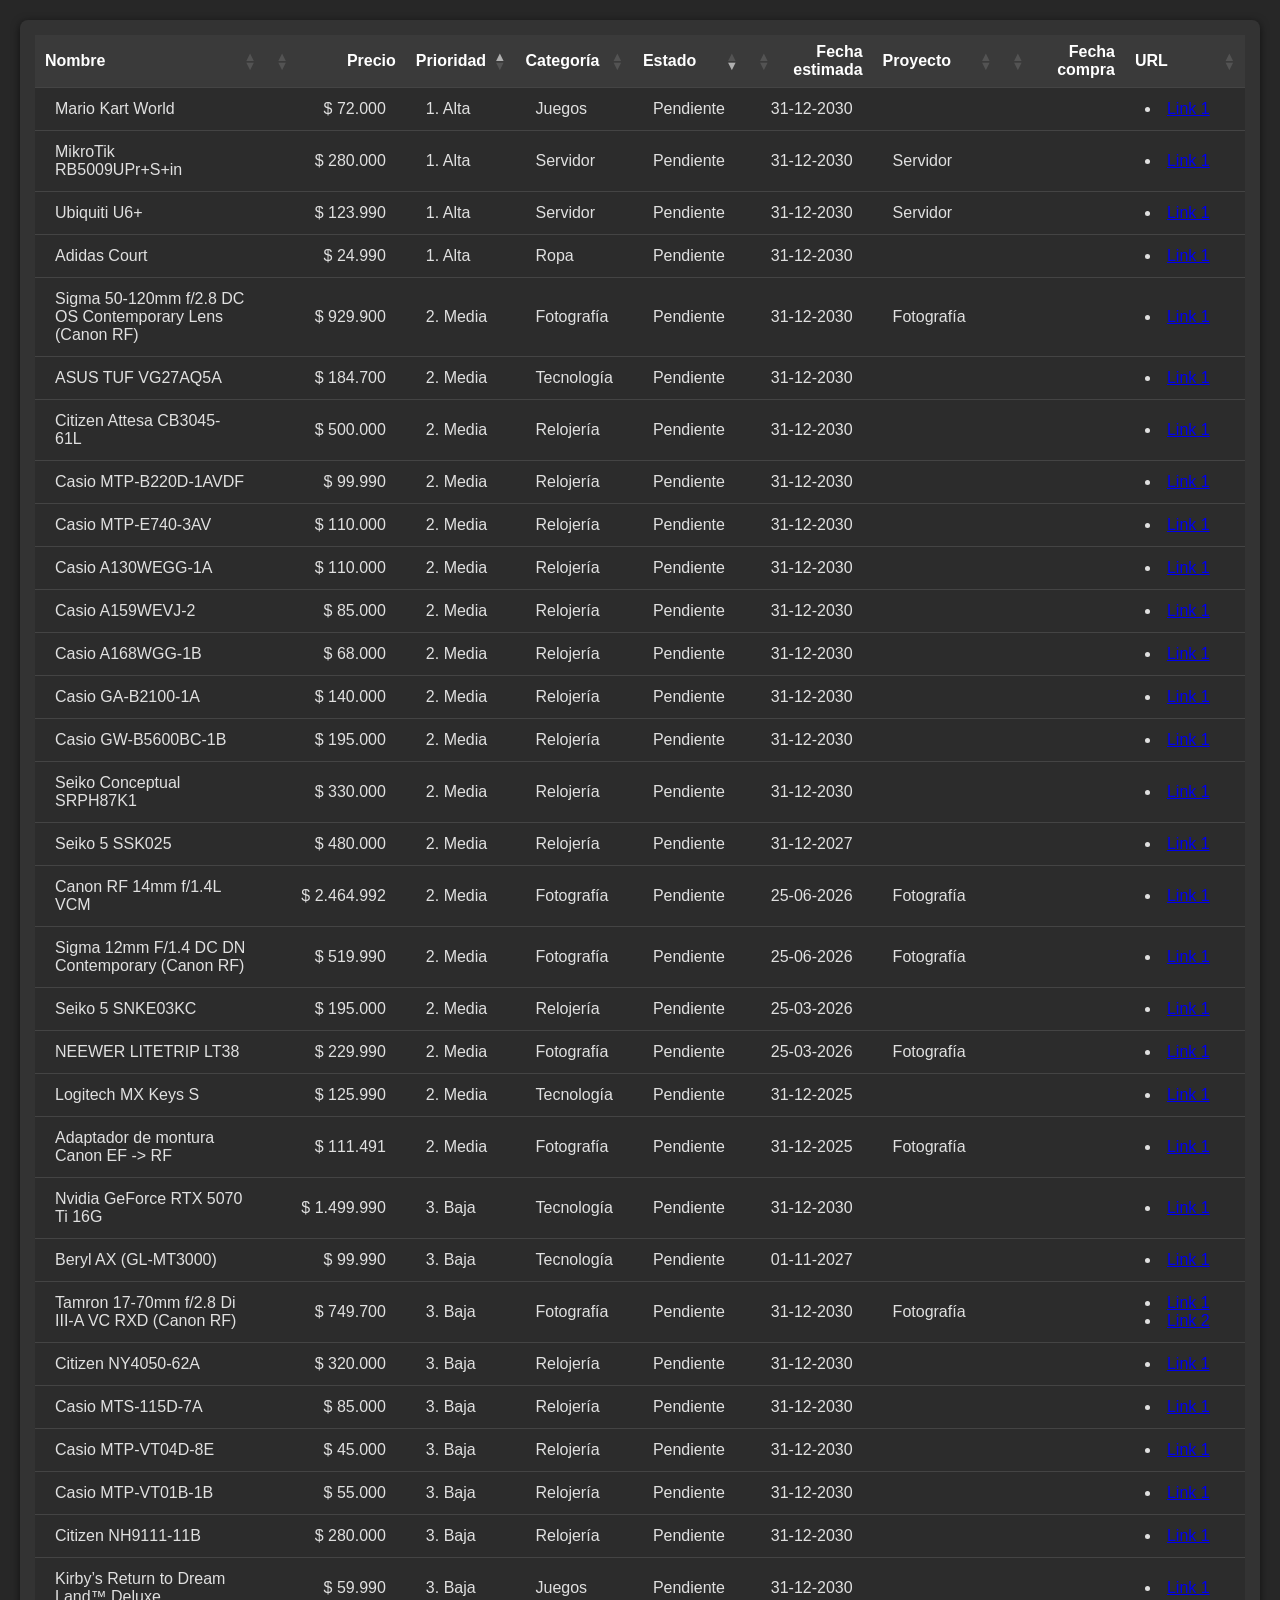
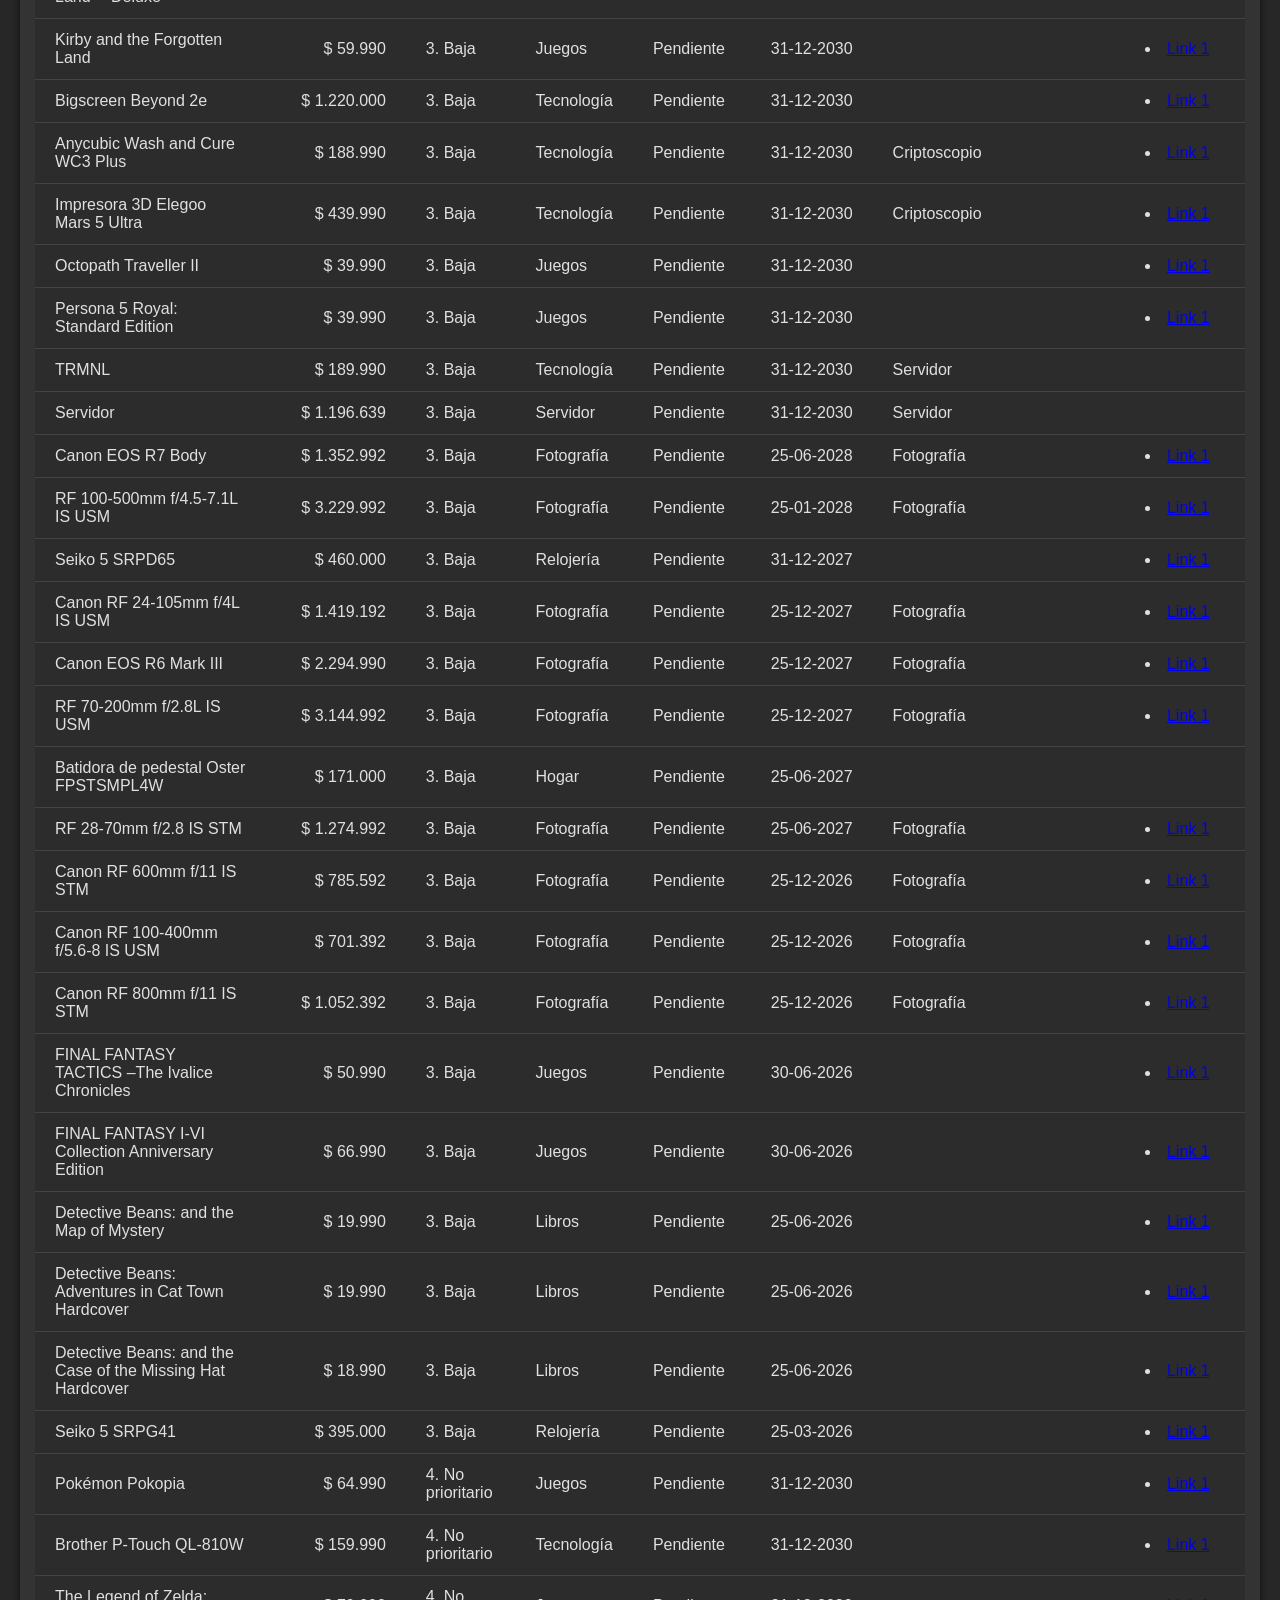
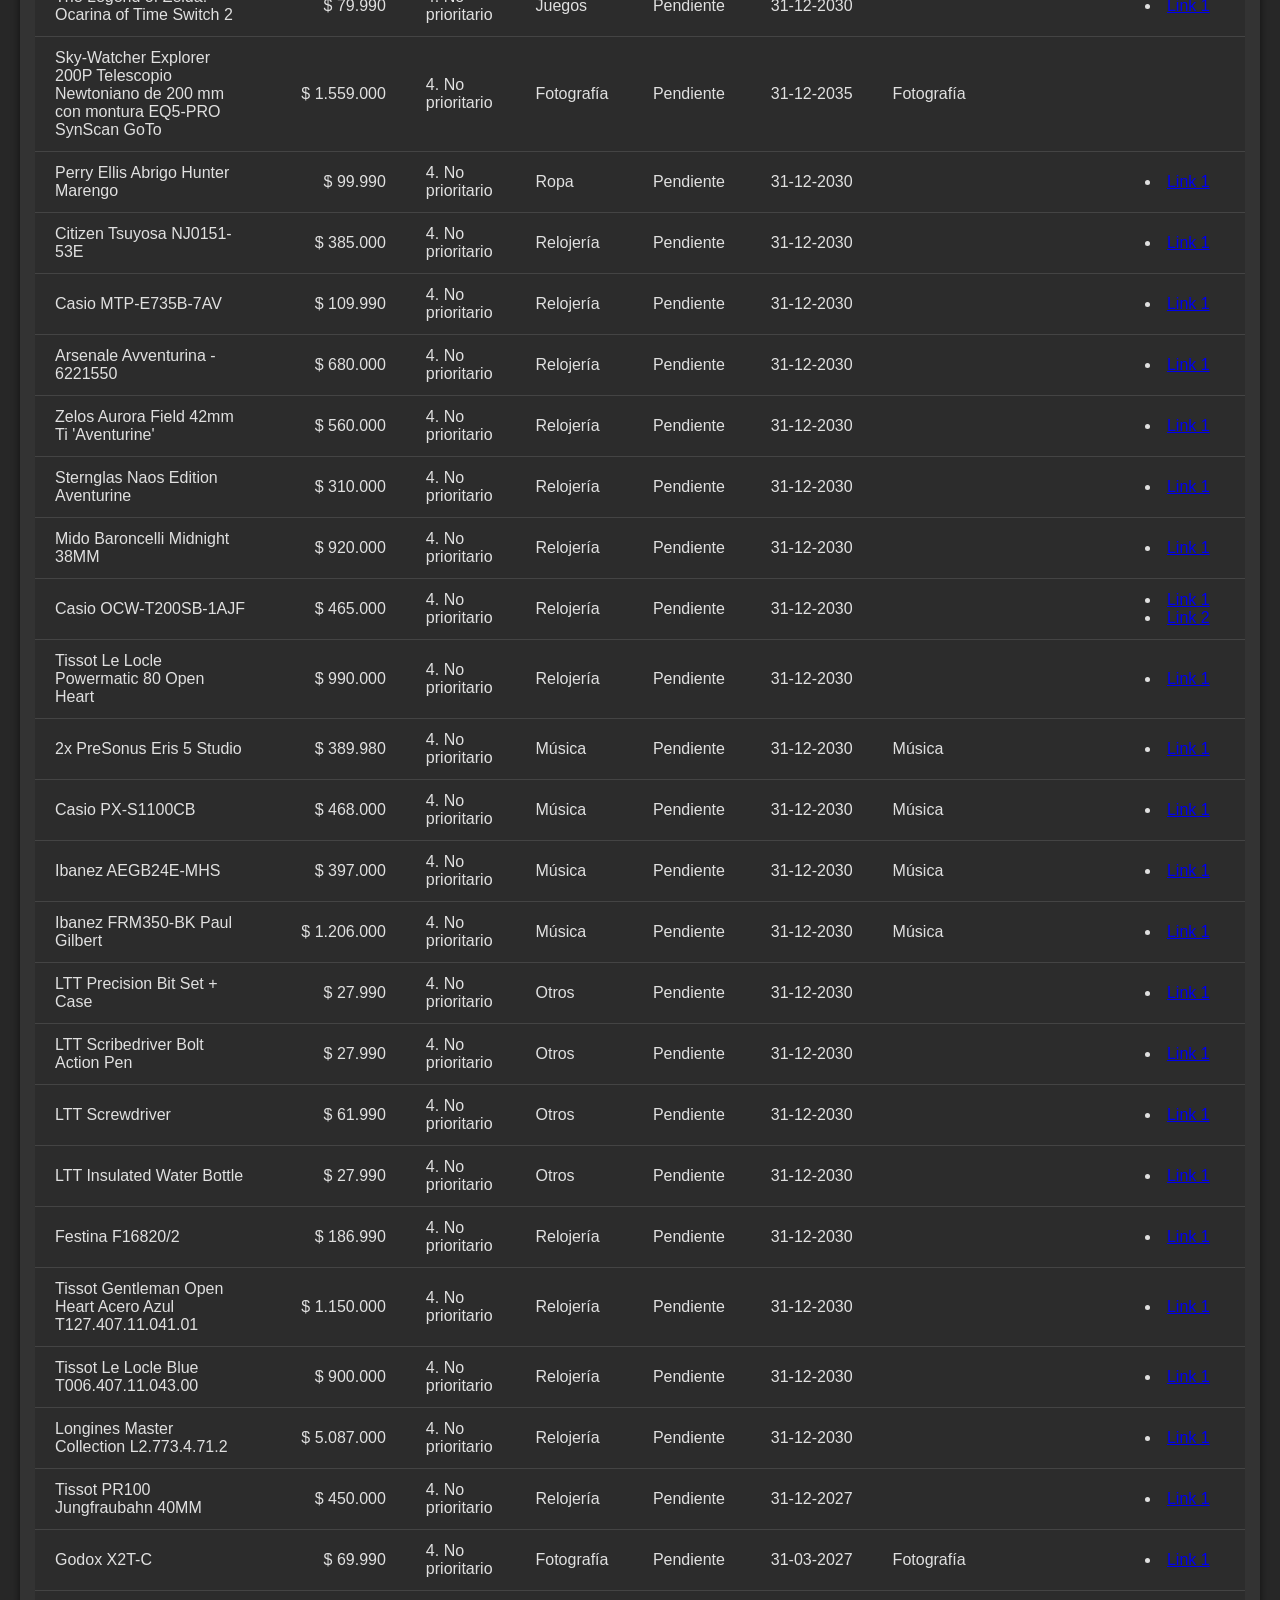
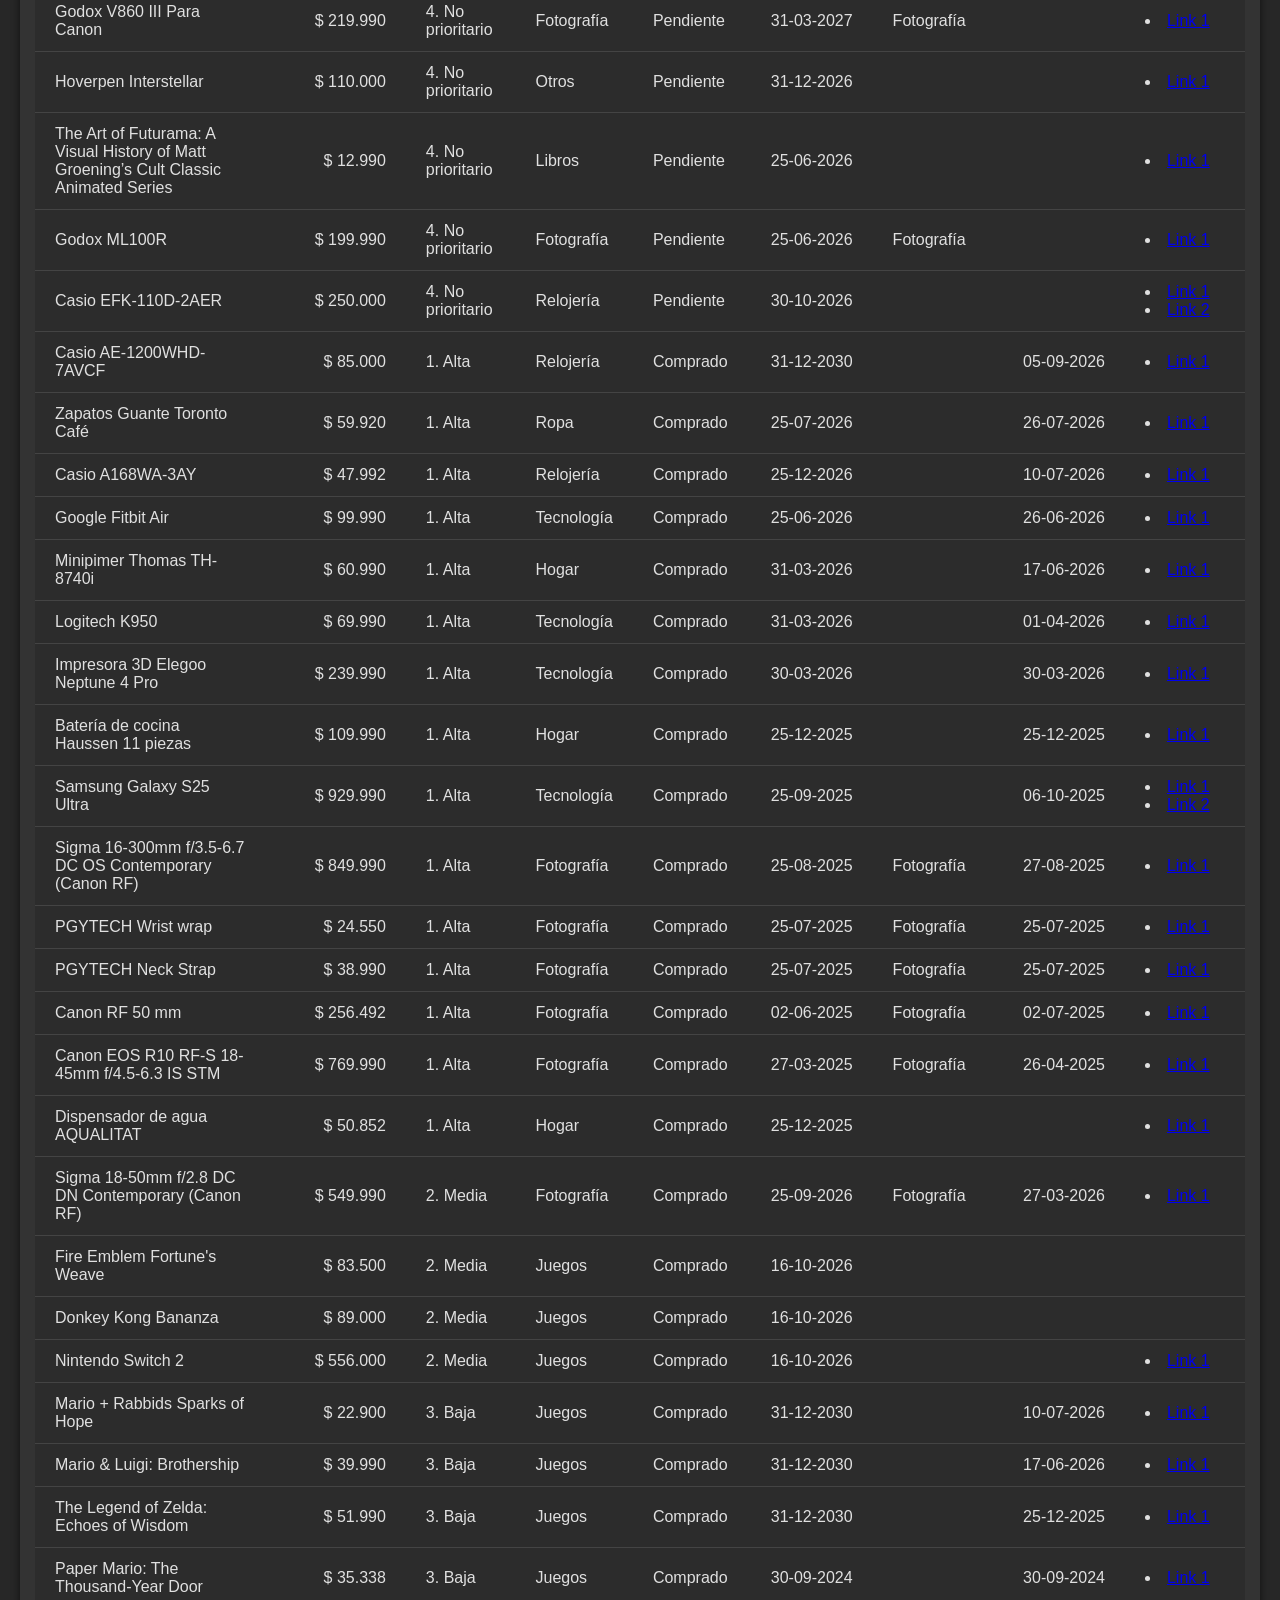
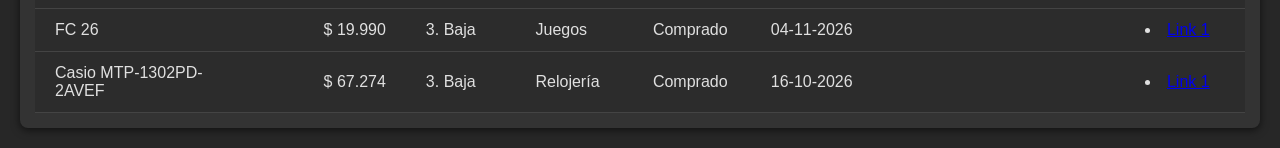
==== tabla_completa.html @ 77b96927 "Actualiza páginas 2026-11-21 15:08:51" ====
<!DOCTYPE html>

<html>
<head>
<title>Tabla Completa</title>
<script src="vendor/jquery-3.7.1.min.js"></script>
<script src="vendor/datatables-2.3.2.min.js"></script>
<link href="vendor/datatables-2.3.2.min.css" rel="stylesheet"/>
<link href="tabla.css" rel="stylesheet"/>
</head>
<body>
<div>
<div class="wh-test" id="contenedorNoco"><table class="tablaConEstilo" id="tablaConEstilo">
<thead>
<tr>
<th>Nombre</th>
<th>Precio</th>
<th>Prioridad</th>
<th>Categoría</th>
<th>Estado</th>
<th>Fecha estimada</th>
<th>Proyecto</th>
<th>Fecha compra</th>
<th>URL</th>
</tr>
</thead>
<tbody>
<tr>
<td>Dispensador de agua AQUALITAT</td>
<td>50852</td>
<td>1. Alta</td>
<td>Hogar</td>
<td>Comprado</td>
<td>2025-12-25</td>
<td></td>
<td></td>
<td><ul><li><a href="https://aqualitat.cl/producto/dispensador-agua-electrico-frio-y-caliente-sobremesa-premium/" rel="noopener noreferrer" target="_blank">Link 1</a></li></ul></td>
</tr>
<tr>
<td>Casio EFK-110D-2AER</td>
<td>250000</td>
<td>4. No prioritario</td>
<td>Relojería</td>
<td>Pendiente</td>
<td>2026-10-30</td>
<td></td>
<td></td>
<td><ul><li><a href="https://www.baroli.es/reloj-casio-edifice/efk-110d-2aer/" rel="noopener noreferrer" target="_blank">Link 1</a></li><li><a href="https://www.elcorteingles.es/joyeria-y-relojes/A200865696-azul-pr-reloj-edifice-automatic-efk-110d-2aer-de-acero/" rel="noopener noreferrer" target="_blank">Link 2</a></li></ul></td>
</tr>
<tr>
<td>Adidas Court</td>
<td>24990</td>
<td>1. Alta</td>
<td>Ropa</td>
<td>Pendiente</td>
<td>2030-12-31</td>
<td></td>
<td></td>
<td><ul><li><a href="https://www.adidas.cl/zapatillas-court/IE0927.html?forceSelSize=US+9" rel="noopener noreferrer" target="_blank">Link 1</a></li></ul></td>
</tr>
<tr>
<td>Adaptador de montura Canon EF -&gt; RF</td>
<td>111491</td>
<td>2. Media</td>
<td>Fotografía</td>
<td>Pendiente</td>
<td>2025-12-31</td>
<td>Fotografía</td>
<td></td>
<td><ul><li><a href="https://www.canontiendaonline.cl/es_cl/p/adaptador-de-montura-de-lente-ef-eos-r?merchandise_type=New" rel="noopener noreferrer" target="_blank">Link 1</a></li></ul></td>
</tr>
<tr>
<td>Logitech MX Keys S</td>
<td>125990</td>
<td>2. Media</td>
<td>Tecnología</td>
<td>Pendiente</td>
<td>2025-12-31</td>
<td></td>
<td></td>
<td><ul><li><a href="https://www.mercadolibre.cl/teclado-logitech-mx-keys-s-color-grafito/p/MLC27081469" rel="noopener noreferrer" target="_blank">Link 1</a></li></ul></td>
</tr>
<tr>
<td>NEEWER LITETRIP LT38</td>
<td>229990</td>
<td>2. Media</td>
<td>Fotografía</td>
<td>Pendiente</td>
<td>2026-03-25</td>
<td>Fotografía</td>
<td></td>
<td><ul><li><a href="https://www.amazon.com/gp/product/B0D9QNVMGJ" rel="noopener noreferrer" target="_blank">Link 1</a></li></ul></td>
</tr>
<tr>
<td>Seiko 5 SNKE03KC</td>
<td>195000</td>
<td>2. Media</td>
<td>Relojería</td>
<td>Pendiente</td>
<td>2026-03-25</td>
<td></td>
<td></td>
<td><ul><li><a href="https://www.dandolahora.cl/collections/relojes-seiko/products/reloj-seiko-5-analogo-automatico-snke03kc-metalico-36mm" rel="noopener noreferrer" target="_blank">Link 1</a></li></ul></td>
</tr>
<tr>
<td>Sigma 12mm F/1.4 DC DN Contemporary (Canon RF)</td>
<td>519990</td>
<td>2. Media</td>
<td>Fotografía</td>
<td>Pendiente</td>
<td>2026-06-25</td>
<td>Fotografía</td>
<td></td>
<td><ul><li><a href="https://www.mifotopro.cl/producto/lente-sigma-af-12mm-f-1-4-dc-c-para-canon-rf/" rel="noopener noreferrer" target="_blank">Link 1</a></li></ul></td>
</tr>
<tr>
<td>Canon RF 14mm f/1.4L VCM</td>
<td>2464992</td>
<td>2. Media</td>
<td>Fotografía</td>
<td>Pendiente</td>
<td>2026-06-25</td>
<td>Fotografía</td>
<td></td>
<td><ul><li><a href="https://www.canontiendaonline.cl/es_cl/p/rf-14mm-f-1-4l-vcm" rel="noopener noreferrer" target="_blank">Link 1</a></li></ul></td>
</tr>
<tr>
<td>Seiko 5 SSK025</td>
<td>480000</td>
<td>2. Media</td>
<td>Relojería</td>
<td>Pendiente</td>
<td>2027-12-31</td>
<td></td>
<td></td>
<td><ul><li><a href="https://www.dandolahora.cl/products/reloj-seiko-5-gmt-automatic-ssk025-metalico-made-in-japan-40mm" rel="noopener noreferrer" target="_blank">Link 1</a></li></ul></td>
</tr>
<tr>
<td>Seiko Conceptual SRPH87K1</td>
<td>330000</td>
<td>2. Media</td>
<td>Relojería</td>
<td>Pendiente</td>
<td>2030-12-31</td>
<td></td>
<td></td>
<td><ul><li><a href="https://seikoboutique.cl/products/srph87k1" rel="noopener noreferrer" target="_blank">Link 1</a></li></ul></td>
</tr>
<tr>
<td>Casio GW-B5600BC-1B</td>
<td>195000</td>
<td>2. Media</td>
<td>Relojería</td>
<td>Pendiente</td>
<td>2030-12-31</td>
<td></td>
<td></td>
<td><ul><li><a href="https://www.casio.com/es/watches/gshock/product.GW-B5600BC-1B/" rel="noopener noreferrer" target="_blank">Link 1</a></li></ul></td>
</tr>
<tr>
<td>Casio GA-B2100-1A</td>
<td>140000</td>
<td>2. Media</td>
<td>Relojería</td>
<td>Pendiente</td>
<td>2030-12-31</td>
<td></td>
<td></td>
<td><ul><li><a href="https://www.dandolahora.cl/products/reloj-casio-g-shock-tough-solar-casioak-ga-b2100-1adr-carbon-core" rel="noopener noreferrer" target="_blank">Link 1</a></li></ul></td>
</tr>
<tr>
<td>Casio A168WGG-1B</td>
<td>68000</td>
<td>2. Media</td>
<td>Relojería</td>
<td>Pendiente</td>
<td>2030-12-31</td>
<td></td>
<td></td>
<td><ul><li><a href="https://www.dandolahora.cl/products/reloj-casio-vintage-a168wgg-1bdf-negro-pantalla-negativa" rel="noopener noreferrer" target="_blank">Link 1</a></li></ul></td>
</tr>
<tr>
<td>Casio A159WEVJ-2</td>
<td>85000</td>
<td>2. Media</td>
<td>Relojería</td>
<td>Pendiente</td>
<td>2030-12-31</td>
<td></td>
<td></td>
<td><ul><li><a href="https://www.dandolahora.cl/products/reloj-casio-vintage-a159wevj-2-azul-made-in-japan" rel="noopener noreferrer" target="_blank">Link 1</a></li></ul></td>
</tr>
<tr>
<td>Casio A130WEGG-1A</td>
<td>110000</td>
<td>2. Media</td>
<td>Relojería</td>
<td>Pendiente</td>
<td>2030-12-31</td>
<td></td>
<td></td>
<td><ul><li><a href="https://www.dandolahora.cl/products/reloj-casio-vintage-a130wegg-1a" rel="noopener noreferrer" target="_blank">Link 1</a></li></ul></td>
</tr>
<tr>
<td>Seiko 5 SRPG41</td>
<td>395000</td>
<td>3. Baja</td>
<td>Relojería</td>
<td>Pendiente</td>
<td>2026-03-25</td>
<td></td>
<td></td>
<td><ul><li><a href="https://www.dandolahora.cl/collections/relojes-seiko/products/reloj-seiko-5-analogo-automatico-srpg41k1-metalico-39-4mm-field-made-in-japan" rel="noopener noreferrer" target="_blank">Link 1</a></li></ul></td>
</tr>
<tr>
<td>Detective Beans: and the Case of the Missing Hat Hardcover</td>
<td>18990</td>
<td>3. Baja</td>
<td>Libros</td>
<td>Pendiente</td>
<td>2026-06-25</td>
<td></td>
<td></td>
<td><ul><li><a href="https://www.amazon.com/Detective-Beans-Case-Missing-Hat/dp/1524895164" rel="noopener noreferrer" target="_blank">Link 1</a></li></ul></td>
</tr>
<tr>
<td>Detective Beans: Adventures in Cat Town Hardcover</td>
<td>19990</td>
<td>3. Baja</td>
<td>Libros</td>
<td>Pendiente</td>
<td>2026-06-25</td>
<td></td>
<td></td>
<td><ul><li><a href="https://www.amazon.com/Detective-Beans-Adventures-Cat-Town/dp/B0DV4NQWST" rel="noopener noreferrer" target="_blank">Link 1</a></li></ul></td>
</tr>
<tr>
<td>Detective Beans: and the Map of Mystery</td>
<td>19990</td>
<td>3. Baja</td>
<td>Libros</td>
<td>Pendiente</td>
<td>2026-06-25</td>
<td></td>
<td></td>
<td><ul><li><a href="https://www.amazon.com/Detective-Beans-Map-Mystery-3/dp/B0GPNKFG6G" rel="noopener noreferrer" target="_blank">Link 1</a></li></ul></td>
</tr>
<tr>
<td>FINAL FANTASY I-VI Collection Anniversary Edition</td>
<td>66990</td>
<td>3. Baja</td>
<td>Juegos</td>
<td>Pendiente</td>
<td>2026-06-30</td>
<td></td>
<td></td>
<td><ul><li><a href="https://www.amazon.com/FINAL-FANTASY-Collection-Anniversary-Nintendo-Switch/dp/B0DCKFWW1V" rel="noopener noreferrer" target="_blank">Link 1</a></li></ul></td>
</tr>
<tr>
<td>FINAL FANTASY TACTICS –The Ivalice Chronicles</td>
<td>50990</td>
<td>3. Baja</td>
<td>Juegos</td>
<td>Pendiente</td>
<td>2026-06-30</td>
<td></td>
<td></td>
<td><ul><li><a href="https://www.amazon.com/FANTASY-TACTICS-Chronicles-Exclusive-Nintendo-Switch/dp/B0FBZYSJXM" rel="noopener noreferrer" target="_blank">Link 1</a></li></ul></td>
</tr>
<tr>
<td>Canon RF 800mm f/11 IS STM</td>
<td>1052392</td>
<td>3. Baja</td>
<td>Fotografía</td>
<td>Pendiente</td>
<td>2026-12-25</td>
<td>Fotografía</td>
<td></td>
<td><ul><li><a href="https://www.canontiendaonline.cl/es_cl/p/rf-800mm-f-11-is-stm?merchandise_type=New" rel="noopener noreferrer" target="_blank">Link 1</a></li></ul></td>
</tr>
<tr>
<td>Canon RF 100-400mm f/5.6-8 IS USM</td>
<td>701392</td>
<td>3. Baja</td>
<td>Fotografía</td>
<td>Pendiente</td>
<td>2026-12-25</td>
<td>Fotografía</td>
<td></td>
<td><ul><li><a href="https://www.canontiendaonline.cl/es_cl/p/rf-100-400mm-f-5-6-8-is-usm" rel="noopener noreferrer" target="_blank">Link 1</a></li></ul></td>
</tr>
<tr>
<td>Canon RF 600mm f/11 IS STM</td>
<td>785592</td>
<td>3. Baja</td>
<td>Fotografía</td>
<td>Pendiente</td>
<td>2026-12-25</td>
<td>Fotografía</td>
<td></td>
<td><ul><li><a href="https://www.canontiendaonline.cl/es_cl/p/rf-600mm-f-11-is-stm?merchandise_type=New" rel="noopener noreferrer" target="_blank">Link 1</a></li></ul></td>
</tr>
<tr>
<td>RF 28-70mm f/2.8 IS STM</td>
<td>1274992</td>
<td>3. Baja</td>
<td>Fotografía</td>
<td>Pendiente</td>
<td>2027-06-25</td>
<td>Fotografía</td>
<td></td>
<td><ul><li><a href="https://www.canontiendaonline.cl/es_cl/p/rf-28-70mm-f-2-8-is-stm" rel="noopener noreferrer" target="_blank">Link 1</a></li></ul></td>
</tr>
<tr>
<td>Batidora de pedestal Oster FPSTSMPL4W</td>
<td>171000</td>
<td>3. Baja</td>
<td>Hogar</td>
<td>Pendiente</td>
<td>2027-06-25</td>
<td></td>
<td></td>
<td><ul></ul></td>
</tr>
<tr>
<td>RF 70-200mm f/2.8L IS USM</td>
<td>3144992</td>
<td>3. Baja</td>
<td>Fotografía</td>
<td>Pendiente</td>
<td>2027-12-25</td>
<td>Fotografía</td>
<td></td>
<td><ul><li><a href="https://www.canontiendaonline.cl/es_cl/p/rf-70-200mm-f-2-8l-is-usm?merchandise_type=New" rel="noopener noreferrer" target="_blank">Link 1</a></li></ul></td>
</tr>
<tr>
<td>Canon EOS R6 Mark III</td>
<td>2294990</td>
<td>3. Baja</td>
<td>Fotografía</td>
<td>Pendiente</td>
<td>2027-12-25</td>
<td>Fotografía</td>
<td></td>
<td><ul><li><a href="https://www.canontiendaonline.cl/es_cl/p/eos-r6-mark-iii-body" rel="noopener noreferrer" target="_blank">Link 1</a></li></ul></td>
</tr>
<tr>
<td>Canon RF 24-105mm f/4L IS USM</td>
<td>1419192</td>
<td>3. Baja</td>
<td>Fotografía</td>
<td>Pendiente</td>
<td>2027-12-25</td>
<td>Fotografía</td>
<td></td>
<td><ul><li><a href="https://www.canontiendaonline.cl/es_cl/p/rf-24-105mm-f-4l-is-usm?merchandise_type=New" rel="noopener noreferrer" target="_blank">Link 1</a></li></ul></td>
</tr>
<tr>
<td>Seiko 5 SRPD65</td>
<td>460000</td>
<td>3. Baja</td>
<td>Relojería</td>
<td>Pendiente</td>
<td>2027-12-31</td>
<td></td>
<td></td>
<td><ul><li><a href="https://www.dandolahora.cl/products/reloj-seiko-5-analogo-automatico-srpd65-metalico-42mm-made-in-japan" rel="noopener noreferrer" target="_blank">Link 1</a></li></ul></td>
</tr>
<tr>
<td>RF 100-500mm f/4.5-7.1L IS USM</td>
<td>3229992</td>
<td>3. Baja</td>
<td>Fotografía</td>
<td>Pendiente</td>
<td>2028-01-25</td>
<td>Fotografía</td>
<td></td>
<td><ul><li><a href="https://www.canontiendaonline.cl/es_cl/p/rf-100-500mm-f-4-5-7-1l-is-usm?merchandise_type=New" rel="noopener noreferrer" target="_blank">Link 1</a></li></ul></td>
</tr>
<tr>
<td>Canon EOS R7 Body</td>
<td>1352992</td>
<td>3. Baja</td>
<td>Fotografía</td>
<td>Pendiente</td>
<td>2028-06-25</td>
<td>Fotografía</td>
<td></td>
<td><ul><li><a href="https://www.canontiendaonline.cl/es_cl/p/eos-r7-body?merchandise_type=New" rel="noopener noreferrer" target="_blank">Link 1</a></li></ul></td>
</tr>
<tr>
<td>Ubiquiti U6+</td>
<td>123990</td>
<td>1. Alta</td>
<td>Servidor</td>
<td>Pendiente</td>
<td>2030-12-31</td>
<td>Servidor</td>
<td></td>
<td><ul><li><a href="https://www.amazon.com/gp/product/B0CC7X8XFD" rel="noopener noreferrer" target="_blank">Link 1</a></li></ul></td>
</tr>
<tr>
<td>MikroTik RB5009UPr+S+in</td>
<td>280000</td>
<td>1. Alta</td>
<td>Servidor</td>
<td>Pendiente</td>
<td>2030-12-31</td>
<td>Servidor</td>
<td></td>
<td><ul><li><a href="https://www.amazon.com/gp/product/B0BBW159WW" rel="noopener noreferrer" target="_blank">Link 1</a></li></ul></td>
</tr>
<tr>
<td>Servidor</td>
<td>1196639</td>
<td>3. Baja</td>
<td>Servidor</td>
<td>Pendiente</td>
<td>2030-12-31</td>
<td>Servidor</td>
<td></td>
<td><ul></ul></td>
</tr>
<tr>
<td>TRMNL</td>
<td>189990</td>
<td>3. Baja</td>
<td>Tecnología</td>
<td>Pendiente</td>
<td>2030-12-31</td>
<td>Servidor</td>
<td></td>
<td><ul></ul></td>
</tr>
<tr>
<td>Nintendo Switch 2</td>
<td>556000</td>
<td>2. Media</td>
<td>Juegos</td>
<td>Comprado</td>
<td>2026-10-16</td>
<td></td>
<td></td>
<td><ul><li><a href="https://www.elcorteingles.es/videojuegos/A200281303-pack-nintendo-switch-2-donkey-kong-bananza/" rel="noopener noreferrer" target="_blank">Link 1</a></li></ul></td>
</tr>
<tr>
<td>Persona 5 Royal: Standard Edition</td>
<td>39990</td>
<td>3. Baja</td>
<td>Juegos</td>
<td>Pendiente</td>
<td>2030-12-31</td>
<td></td>
<td></td>
<td><ul><li><a href="https://www.amazon.com/gp/product/B0BF9L5CK8" rel="noopener noreferrer" target="_blank">Link 1</a></li></ul></td>
</tr>
<tr>
<td>Octopath Traveller II</td>
<td>39990</td>
<td>3. Baja</td>
<td>Juegos</td>
<td>Pendiente</td>
<td>2030-12-31</td>
<td></td>
<td></td>
<td><ul><li><a href="https://www.amazon.com/gp/product/B0BF66G8F9" rel="noopener noreferrer" target="_blank">Link 1</a></li></ul></td>
</tr>
<tr>
<td>Mario Kart World</td>
<td>72000</td>
<td>1. Alta</td>
<td>Juegos</td>
<td>Pendiente</td>
<td>2030-12-31</td>
<td></td>
<td></td>
<td><ul><li><a href="https://www.mercadolibre.cl/videojuego-mario-kart-world-nintendo-switch-2-fisico/p/MLC49537584" rel="noopener noreferrer" target="_blank">Link 1</a></li></ul></td>
</tr>
<tr>
<td>Impresora 3D Elegoo Mars 5 Ultra</td>
<td>439990</td>
<td>3. Baja</td>
<td>Tecnología</td>
<td>Pendiente</td>
<td>2030-12-31</td>
<td>Criptoscopio</td>
<td></td>
<td><ul><li><a href="https://www.todotoner.cl/impresoras/impresoras-3d/impresoras/mars-5-ultra-9k-150mmh" rel="noopener noreferrer" target="_blank">Link 1</a></li></ul></td>
</tr>
<tr>
<td>Anycubic Wash and Cure WC3 Plus</td>
<td>188990</td>
<td>3. Baja</td>
<td>Tecnología</td>
<td>Pendiente</td>
<td>2030-12-31</td>
<td>Criptoscopio</td>
<td></td>
<td><ul><li><a href="https://www.todotoner.cl/impresoras/impresoras-3d/impresoras/wash-and-cure-wc3-anycubic" rel="noopener noreferrer" target="_blank">Link 1</a></li></ul></td>
</tr>
<tr>
<td>Bigscreen Beyond 2e</td>
<td>1220000</td>
<td>3. Baja</td>
<td>Tecnología</td>
<td>Pendiente</td>
<td>2030-12-31</td>
<td></td>
<td></td>
<td><ul><li><a href="https://store.bigscreenvr.com/products/bigscreen-beyond-2" rel="noopener noreferrer" target="_blank">Link 1</a></li></ul></td>
</tr>
<tr>
<td>Kirby and the Forgotten Land</td>
<td>59990</td>
<td>3. Baja</td>
<td>Juegos</td>
<td>Pendiente</td>
<td>2030-12-31</td>
<td></td>
<td></td>
<td><ul><li><a href="https://www.amazon.com/Kirby-Forgotten-Land-Nintendo-Switch/dp/B09H221SH4" rel="noopener noreferrer" target="_blank">Link 1</a></li></ul></td>
</tr>
<tr>
<td>Kirby’s Return to Dream Land™ Deluxe</td>
<td>59990</td>
<td>3. Baja</td>
<td>Juegos</td>
<td>Pendiente</td>
<td>2030-12-31</td>
<td></td>
<td></td>
<td><ul><li><a href="https://www.amazon.com/Kirbys-Return-Dream-LandTM-Deluxe-Nintendo/dp/B0BF7XR94T" rel="noopener noreferrer" target="_blank">Link 1</a></li></ul></td>
</tr>
<tr>
<td>Citizen NH9111-11B</td>
<td>280000</td>
<td>3. Baja</td>
<td>Relojería</td>
<td>Pendiente</td>
<td>2030-12-31</td>
<td></td>
<td></td>
<td><ul><li><a href="https://www.dandolahora.cl/collections/relojes-citizen/products/reloj-citizen-nh9111-11b-automatico-40mm-sapphire-made-in-japan-jdm" rel="noopener noreferrer" target="_blank">Link 1</a></li></ul></td>
</tr>
<tr>
<td>Casio MTP-VT01B-1B</td>
<td>55000</td>
<td>3. Baja</td>
<td>Relojería</td>
<td>Pendiente</td>
<td>2030-12-31</td>
<td></td>
<td></td>
<td><ul><li><a href="https://www.dandolahora.cl/collections/relojes-casio-vintage/products/reloj-casio-analogo-mtp-vt01b-1b-negro-correa-de-cuero-40mm" rel="noopener noreferrer" target="_blank">Link 1</a></li></ul></td>
</tr>
<tr>
<td>Casio MTP-VT04D-8E</td>
<td>45000</td>
<td>3. Baja</td>
<td>Relojería</td>
<td>Pendiente</td>
<td>2030-12-31</td>
<td></td>
<td></td>
<td><ul><li><a href="https://www.dandolahora.cl/collections/relojes-casio-vintage/products/reloj-casio-analogo-mtp-vt04d-8e" rel="noopener noreferrer" target="_blank">Link 1</a></li></ul></td>
</tr>
<tr>
<td>Casio MTP-1302PD-2AVEF</td>
<td>67274</td>
<td>3. Baja</td>
<td>Relojería</td>
<td>Comprado</td>
<td>2026-10-16</td>
<td></td>
<td></td>
<td><ul><li><a href="https://www.dandolahora.cl/collections/relojes-casio-vintage/products/reloj-casio-analogo-mtp-1302d-7a1jf-blanco-38-5mm-jdm-1" rel="noopener noreferrer" target="_blank">Link 1</a></li></ul></td>
</tr>
<tr>
<td>Casio MTS-115D-7A</td>
<td>85000</td>
<td>3. Baja</td>
<td>Relojería</td>
<td>Pendiente</td>
<td>2030-12-31</td>
<td></td>
<td></td>
<td><ul><li><a href="https://www.dandolahora.cl/collections/relojes-casio-vintage/products/reloj-casio-sapphire-analogo-mts-115d-7a-correa-de-acero" rel="noopener noreferrer" target="_blank">Link 1</a></li></ul></td>
</tr>
<tr>
<td>Citizen NY4050-62A</td>
<td>320000</td>
<td>3. Baja</td>
<td>Relojería</td>
<td>Pendiente</td>
<td>2030-12-31</td>
<td></td>
<td></td>
<td><ul><li><a href="https://www.dandolahora.cl/collections/relojes-citizen/products/reloj-citizen-ny4050-62a-cal-8200-automatico-40mm-exclusivo" rel="noopener noreferrer" target="_blank">Link 1</a></li></ul></td>
</tr>
<tr>
<td>Tamron 17-70mm f/2.8 Di III-A VC RXD (Canon RF)</td>
<td>749700</td>
<td>3. Baja</td>
<td>Fotografía</td>
<td>Pendiente</td>
<td>2030-12-31</td>
<td>Fotografía</td>
<td></td>
<td><ul><li><a href="https://davidandjoseph.cl/index.php?route=product/product&amp;product_id=58575" rel="noopener noreferrer" target="_blank">Link 1</a></li><li><a href="https://www.horizontalfoto.cl/tamron-17-70mm-f28-di-iii-a-vc-rxd-canon-rf" rel="noopener noreferrer" target="_blank">Link 2</a></li></ul></td>
</tr>
<tr>
<td>Godox ML100R</td>
<td>199990</td>
<td>4. No prioritario</td>
<td>Fotografía</td>
<td>Pendiente</td>
<td>2026-06-25</td>
<td>Fotografía</td>
<td></td>
<td><ul><li><a href="https://www.amazon.com/dp/B0F1CW65QK" rel="noopener noreferrer" target="_blank">Link 1</a></li></ul></td>
</tr>
<tr>
<td>The Art of Futurama: A Visual History of Matt Groening’s Cult Classic Animated Series</td>
<td>12990</td>
<td>4. No prioritario</td>
<td>Libros</td>
<td>Pendiente</td>
<td>2026-06-25</td>
<td></td>
<td></td>
<td><ul><li><a href="https://www.amazon.com/Art-Futurama-Matt-Groening/dp/141977350X" rel="noopener noreferrer" target="_blank">Link 1</a></li></ul></td>
</tr>
<tr>
<td>Hoverpen Interstellar</td>
<td>110000</td>
<td>4. No prioritario</td>
<td>Otros</td>
<td>Pendiente</td>
<td>2026-12-31</td>
<td></td>
<td></td>
<td><ul><li><a href="https://noviumdesign.com/products/hoverpen-interstellar?variant=45213075931439" rel="noopener noreferrer" target="_blank">Link 1</a></li></ul></td>
</tr>
<tr>
<td>Godox V860 III Para Canon</td>
<td>219990</td>
<td>4. No prioritario</td>
<td>Fotografía</td>
<td>Pendiente</td>
<td>2027-03-31</td>
<td>Fotografía</td>
<td></td>
<td><ul><li><a href="https://fotosimple.cl/store/producto/flash-godox-v860iii-para-canon-ttl-hss-con-bateria/" rel="noopener noreferrer" target="_blank">Link 1</a></li></ul></td>
</tr>
<tr>
<td>Godox X2T-C</td>
<td>69990</td>
<td>4. No prioritario</td>
<td>Fotografía</td>
<td>Pendiente</td>
<td>2027-03-31</td>
<td>Fotografía</td>
<td></td>
<td><ul><li><a href="https://fotosimple.cl/store/producto/trigger-godox-x2t-s-para-canon/" rel="noopener noreferrer" target="_blank">Link 1</a></li></ul></td>
</tr>
<tr>
<td>Tissot PR100 Jungfraubahn 40MM</td>
<td>450000</td>
<td>4. No prioritario</td>
<td>Relojería</td>
<td>Pendiente</td>
<td>2027-12-31</td>
<td></td>
<td></td>
<td><ul><li><a href="https://www.zait.cl/reloj-tissot-pr100-jungfraubahn-acero/p" rel="noopener noreferrer" target="_blank">Link 1</a></li></ul></td>
</tr>
<tr>
<td>Longines Master Collection L2.773.4.71.2</td>
<td>5087000</td>
<td>4. No prioritario</td>
<td>Relojería</td>
<td>Pendiente</td>
<td>2030-12-31</td>
<td></td>
<td></td>
<td><ul><li><a href="https://www.zait.cl/reloj-longines-master-collection-l27734712/p" rel="noopener noreferrer" target="_blank">Link 1</a></li></ul></td>
</tr>
<tr>
<td>Tissot Le Locle Blue T006.407.11.043.00</td>
<td>900000</td>
<td>4. No prioritario</td>
<td>Relojería</td>
<td>Pendiente</td>
<td>2030-12-31</td>
<td></td>
<td></td>
<td><ul><li><a href="https://www.zait.cl/reloj-tissot-le-locle-powermatic-80-blue/p" rel="noopener noreferrer" target="_blank">Link 1</a></li></ul></td>
</tr>
<tr>
<td>Tissot Gentleman Open Heart Acero Azul T127.407.11.041.01</td>
<td>1150000</td>
<td>4. No prioritario</td>
<td>Relojería</td>
<td>Pendiente</td>
<td>2030-12-31</td>
<td></td>
<td></td>
<td><ul><li><a href="https://www.zait.cl/reloj-tissot-gentleman-open-heart-acero-azul/p" rel="noopener noreferrer" target="_blank">Link 1</a></li></ul></td>
</tr>
<tr>
<td>Festina F16820/2</td>
<td>186990</td>
<td>4. No prioritario</td>
<td>Relojería</td>
<td>Pendiente</td>
<td>2030-12-31</td>
<td></td>
<td></td>
<td><ul><li><a href="https://larelojeria.cl/collections/festina/products/reloj-analogo-festina-hombre-f16820-2" rel="noopener noreferrer" target="_blank">Link 1</a></li></ul></td>
</tr>
<tr>
<td>LTT Insulated Water Bottle</td>
<td>27990</td>
<td>4. No prioritario</td>
<td>Otros</td>
<td>Pendiente</td>
<td>2030-12-31</td>
<td></td>
<td></td>
<td><ul><li><a href="https://global.lttstore.com/products/insulated-water-bottle?variant=43417591185453" rel="noopener noreferrer" target="_blank">Link 1</a></li></ul></td>
</tr>
<tr>
<td>LTT Screwdriver</td>
<td>61990</td>
<td>4. No prioritario</td>
<td>Otros</td>
<td>Pendiente</td>
<td>2030-12-31</td>
<td></td>
<td></td>
<td><ul><li><a href="https://global.lttstore.com/products/screwdriver?variant=43417126862893" rel="noopener noreferrer" target="_blank">Link 1</a></li></ul></td>
</tr>
<tr>
<td>LTT Scribedriver Bolt Action Pen</td>
<td>27990</td>
<td>4. No prioritario</td>
<td>Otros</td>
<td>Pendiente</td>
<td>2030-12-31</td>
<td></td>
<td></td>
<td><ul><li><a href="https://global.lttstore.com/products/scribedriver-bolt-action-pen?variant=43417237323821" rel="noopener noreferrer" target="_blank">Link 1</a></li></ul></td>
</tr>
<tr>
<td>LTT Precision Bit Set + Case</td>
<td>27990</td>
<td>4. No prioritario</td>
<td>Otros</td>
<td>Pendiente</td>
<td>2030-12-31</td>
<td></td>
<td></td>
<td><ul><li><a href="https://global.lttstore.com/products/precision-bit-set-case?_pos=8&amp;_fid=a62f479e1&amp;_ss=c" rel="noopener noreferrer" target="_blank">Link 1</a></li></ul></td>
</tr>
<tr>
<td>Ibanez FRM350-BK Paul Gilbert</td>
<td>1206000</td>
<td>4. No prioritario</td>
<td>Música</td>
<td>Pendiente</td>
<td>2030-12-31</td>
<td>Música</td>
<td></td>
<td><ul><li><a href="https://www.thomann.de/intl/ibanez_frm350_bk_paul_gilbert.htm" rel="noopener noreferrer" target="_blank">Link 1</a></li></ul></td>
</tr>
<tr>
<td>Ibanez AEGB24E-MHS</td>
<td>397000</td>
<td>4. No prioritario</td>
<td>Música</td>
<td>Pendiente</td>
<td>2030-12-31</td>
<td>Música</td>
<td></td>
<td><ul><li><a href="https://www.thomannmusic.com/ibanez_aegb24e_mhs.htm" rel="noopener noreferrer" target="_blank">Link 1</a></li></ul></td>
</tr>
<tr>
<td>Casio PX-S1100CB</td>
<td>468000</td>
<td>4. No prioritario</td>
<td>Música</td>
<td>Pendiente</td>
<td>2030-12-31</td>
<td>Música</td>
<td></td>
<td><ul><li><a href="https://www.thomann.de/intl/casio_px_s1100cb.htm" rel="noopener noreferrer" target="_blank">Link 1</a></li></ul></td>
</tr>
<tr>
<td>2x PreSonus Eris 5 Studio</td>
<td>389980</td>
<td>4. No prioritario</td>
<td>Música</td>
<td>Pendiente</td>
<td>2030-12-31</td>
<td>Música</td>
<td></td>
<td><ul><li><a href="https://www.blupointmusic.cl/producto/presonus-eris-studio-5-monitor-de-estudio-unidad/" rel="noopener noreferrer" target="_blank">Link 1</a></li></ul></td>
</tr>
<tr>
<td>Tissot Le Locle Powermatic 80 Open Heart</td>
<td>990000</td>
<td>4. No prioritario</td>
<td>Relojería</td>
<td>Pendiente</td>
<td>2030-12-31</td>
<td></td>
<td></td>
<td><ul><li><a href="https://www.dandolahora.cl/products/reloj-tissot-le-locle-powermatic-80-open-heart" rel="noopener noreferrer" target="_blank">Link 1</a></li></ul></td>
</tr>
<tr>
<td>Casio OCW-T200SB-1AJF</td>
<td>465000</td>
<td>4. No prioritario</td>
<td>Relojería</td>
<td>Pendiente</td>
<td>2030-12-31</td>
<td></td>
<td></td>
<td><ul><li><a href="https://www.casio.com/jp/watches/oceanus/product.OCW-T200SB-1A/" rel="noopener noreferrer" target="_blank">Link 1</a></li><li><a href="https://www.sakurawatches.com/casio-oceanus-classic-line-all-black-ip-ocw-t200sb-1ajf" rel="noopener noreferrer" target="_blank">Link 2</a></li></ul></td>
</tr>
<tr>
<td>Mido Baroncelli Midnight 38MM</td>
<td>920000</td>
<td>4. No prioritario</td>
<td>Relojería</td>
<td>Pendiente</td>
<td>2030-12-31</td>
<td></td>
<td></td>
<td><ul><li><a href="https://www.zait.cl/reloj-hombre-mido-baroncelli-midnight-blue-gent/p" rel="noopener noreferrer" target="_blank">Link 1</a></li></ul></td>
</tr>
<tr>
<td>Sternglas Naos Edition Aventurine</td>
<td>310000</td>
<td>4. No prioritario</td>
<td>Relojería</td>
<td>Pendiente</td>
<td>2030-12-31</td>
<td></td>
<td></td>
<td><ul><li><a href="https://www.sternglas.com/products/naos-edition-aventurine-dark-blue" rel="noopener noreferrer" target="_blank">Link 1</a></li></ul></td>
</tr>
<tr>
<td>Zelos Aurora Field 42mm Ti &#39;Aventurine&#39;</td>
<td>560000</td>
<td>4. No prioritario</td>
<td>Relojería</td>
<td>Pendiente</td>
<td>2030-12-31</td>
<td></td>
<td></td>
<td><ul><li><a href="https://zeloswatches.com/products/aurora-field-42mm-ti-aventurine" rel="noopener noreferrer" target="_blank">Link 1</a></li></ul></td>
</tr>
<tr>
<td>Arsenale Avventurina - 6221550</td>
<td>680000</td>
<td>4. No prioritario</td>
<td>Relojería</td>
<td>Pendiente</td>
<td>2030-12-31</td>
<td></td>
<td></td>
<td><ul><li><a href="https://www.venezianico.com/products/arsenale-avventurina-6221550" rel="noopener noreferrer" target="_blank">Link 1</a></li></ul></td>
</tr>
<tr>
<td>Casio MTP-E735B-7AV </td>
<td>109990</td>
<td>4. No prioritario</td>
<td>Relojería</td>
<td>Pendiente</td>
<td>2030-12-31</td>
<td></td>
<td></td>
<td><ul><li><a href="https://larelojeria.cl/collections/casio-hombre/products/reloj-analogo-casio-hombre-mtp-e735b-7av" rel="noopener noreferrer" target="_blank">Link 1</a></li></ul></td>
</tr>
<tr>
<td>Citizen Tsuyosa NJ0151-53E</td>
<td>385000</td>
<td>4. No prioritario</td>
<td>Relojería</td>
<td>Pendiente</td>
<td>2030-12-31</td>
<td></td>
<td></td>
<td><ul><li><a href="https://antucotienda.cl/reloj-citizen-automatic-tsuyosa-special-edition-nj0151-53e" rel="noopener noreferrer" target="_blank">Link 1</a></li></ul></td>
</tr>
<tr>
<td>Perry Ellis Abrigo Hunter Marengo</td>
<td>99990</td>
<td>4. No prioritario</td>
<td>Ropa</td>
<td>Pendiente</td>
<td>2030-12-31</td>
<td></td>
<td></td>
<td><ul><li><a href="https://www.perryellis.cl/abrigo-hombre-hunter-marengo-2010107818/p" rel="noopener noreferrer" target="_blank">Link 1</a></li></ul></td>
</tr>
<tr>
<td>Sky-Watcher Explorer 200P Telescopio Newtoniano de 200 mm con montura EQ5-PRO SynScan GoTo</td>
<td>1559000</td>
<td>4. No prioritario</td>
<td>Fotografía</td>
<td>Pendiente</td>
<td>2035-12-31</td>
<td>Fotografía</td>
<td></td>
<td><ul></ul></td>
</tr>
<tr>
<td>The Legend of Zelda: Ocarina of Time Switch 2</td>
<td>79990</td>
<td>4. No prioritario</td>
<td>Juegos</td>
<td>Pendiente</td>
<td>2030-12-31</td>
<td></td>
<td></td>
<td><ul><li><a href="https://www.mercadolibre.cl/the-legend-of-zelda-ocarina-of-time-nintendo-switch-2/up/MLCU5910176507" rel="noopener noreferrer" target="_blank">Link 1</a></li></ul></td>
</tr>
<tr>
<td>Beryl AX (GL-MT3000)</td>
<td>99990</td>
<td>3. Baja</td>
<td>Tecnología</td>
<td>Pendiente</td>
<td>2027-11-01</td>
<td></td>
<td></td>
<td><ul><li><a href="https://www.amazon.com/GL-iNet-GL-MT3000-Pocket-Sized-Wireless-Gigabit/dp/B0BPSGJN7T?" rel="noopener noreferrer" target="_blank">Link 1</a></li></ul></td>
</tr>
<tr>
<td>Donkey Kong Bananza</td>
<td>89000</td>
<td>2. Media</td>
<td>Juegos</td>
<td>Comprado</td>
<td>2026-10-16</td>
<td></td>
<td></td>
<td><ul></ul></td>
</tr>
<tr>
<td>Fire Emblem Fortune&#39;s Weave</td>
<td>83500</td>
<td>2. Media</td>
<td>Juegos</td>
<td>Comprado</td>
<td>2026-10-16</td>
<td></td>
<td></td>
<td><ul></ul></td>
</tr>
<tr>
<td>Casio MTP-E740-3AV</td>
<td>110000</td>
<td>2. Media</td>
<td>Relojería</td>
<td>Pendiente</td>
<td>2030-12-31</td>
<td></td>
<td></td>
<td><ul><li><a href="https://www.dandolahora.cl/products/reloj-casio-analogo-mtp-e740-2a1-skeleton-day-date-azul-39-8mm" rel="noopener noreferrer" target="_blank">Link 1</a></li></ul></td>
</tr>
<tr>
<td>Brother P-Touch QL-810W</td>
<td>159990</td>
<td>4. No prioritario</td>
<td>Tecnología</td>
<td>Pendiente</td>
<td>2030-12-31</td>
<td></td>
<td></td>
<td><ul><li><a href="https://www.todotoner.cl/impresoras-de-etiquetas/ql-810w" rel="noopener noreferrer" target="_blank">Link 1</a></li></ul></td>
</tr>
<tr>
<td>Casio MTP-B220D-1AVDF</td>
<td>99990</td>
<td>2. Media</td>
<td>Relojería</td>
<td>Pendiente</td>
<td>2030-12-31</td>
<td></td>
<td></td>
<td><ul><li><a href="https://larelojeria.cl/products/reloj-analogo-casio-hombre-mtp-b220d-1avdf" rel="noopener noreferrer" target="_blank">Link 1</a></li></ul></td>
</tr>
<tr>
<td>Citizen Attesa CB3045-61L</td>
<td>500000</td>
<td>2. Media</td>
<td>Relojería</td>
<td>Pendiente</td>
<td>2030-12-31</td>
<td></td>
<td></td>
<td><ul><li><a href="https://www.sakurawatches.com/citizen-attesa-act-line-black-titanium%E2%84%A2-series-cb3045-61l" rel="noopener noreferrer" target="_blank">Link 1</a></li></ul></td>
</tr>
<tr>
<td>FC 26</td>
<td>19990</td>
<td>3. Baja</td>
<td>Juegos</td>
<td>Comprado</td>
<td>2026-11-04</td>
<td></td>
<td></td>
<td><ul><li><a href="https://www.falabella.com/falabella-cl/product/17548868/Juego-Ea-Sports-Fc-26-Latam-Ns2-Electronic-Arts/17548868" rel="noopener noreferrer" target="_blank">Link 1</a></li></ul></td>
</tr>
<tr>
<td>ASUS TUF VG27AQ5A</td>
<td>184700</td>
<td>2. Media</td>
<td>Tecnología</td>
<td>Pendiente</td>
<td>2030-12-31</td>
<td></td>
<td></td>
<td><ul><li><a href="https://www.solotodo.cl/products/355701-asus-tuf-vg27aq5a" rel="noopener noreferrer" target="_blank">Link 1</a></li></ul></td>
</tr>
<tr>
<td>Nvidia GeForce RTX 5070 Ti 16G</td>
<td>1499990</td>
<td>3. Baja</td>
<td>Tecnología</td>
<td>Pendiente</td>
<td>2030-12-31</td>
<td></td>
<td></td>
<td><ul><li><a href="https://www.solotodo.cl/tarjetas_de_video?gpu_brands=106034&amp;gpus=2021153&amp;length_min=303&amp;length_max=338&amp;ordering=offer_price_usd" rel="noopener noreferrer" target="_blank">Link 1</a></li></ul></td>
</tr>
<tr>
<td>Sigma 50-120mm f/2.8 DC OS Contemporary Lens (Canon RF)</td>
<td>929900</td>
<td>2. Media</td>
<td>Fotografía</td>
<td>Pendiente</td>
<td>2030-12-31</td>
<td>Fotografía</td>
<td></td>
<td><ul><li><a href="https://www.horizontalfoto.cl/sigma-50-120mm-f28-dc-os-contemporary-lens-canon-rf" rel="noopener noreferrer" target="_blank">Link 1</a></li></ul></td>
</tr>
<tr>
<td>Pokémon Pokopia</td>
<td>64990</td>
<td>4. No prioritario</td>
<td>Juegos</td>
<td>Pendiente</td>
<td>2030-12-31</td>
<td></td>
<td></td>
<td><ul><li><a href="https://www.mercadolibre.cl/videojuego-fisico-nintendo-switch-2-clasificacion-e-pokemon-pokopia/p/MLC65762576" rel="noopener noreferrer" target="_blank">Link 1</a></li></ul></td>
</tr>
<tr>
<td>Paper Mario: The Thousand-Year Door</td>
<td>35338</td>
<td>3. Baja</td>
<td>Juegos</td>
<td>Comprado</td>
<td>2024-09-30</td>
<td></td>
<td>2024-09-30</td>
<td><ul><li><a href="https://www.amazon.com/Paper-Mario-Thousand-Year-Door-Nintendo-Switch/dp/B0CXQ7N9Z6" rel="noopener noreferrer" target="_blank">Link 1</a></li></ul></td>
</tr>
<tr>
<td>Canon EOS R10 RF-S 18-45mm f/4.5-6.3 IS STM</td>
<td>769990</td>
<td>1. Alta</td>
<td>Fotografía</td>
<td>Comprado</td>
<td>2025-03-27</td>
<td>Fotografía</td>
<td>2025-04-26</td>
<td><ul><li><a href="https://simple.ripley.cl/camaras-dslr-reflex-canon-eos-r10-wi-fi-244-mp-rf-s-18-45-mm-2000396270221p" rel="noopener noreferrer" target="_blank">Link 1</a></li></ul></td>
</tr>
<tr>
<td>Canon RF 50 mm</td>
<td>256492</td>
<td>1. Alta</td>
<td>Fotografía</td>
<td>Comprado</td>
<td>2025-06-02</td>
<td>Fotografía</td>
<td>2025-07-02</td>
<td><ul><li><a href="https://www.canontiendaonline.cl/es_cl/p/rf-50mm-f-1-8-stm?merchandise_type=New" rel="noopener noreferrer" target="_blank">Link 1</a></li></ul></td>
</tr>
<tr>
<td>PGYTECH Neck Strap</td>
<td>38990</td>
<td>1. Alta</td>
<td>Fotografía</td>
<td>Comprado</td>
<td>2025-07-25</td>
<td>Fotografía</td>
<td>2025-07-25</td>
<td><ul><li><a href="https://es.aliexpress.com/item/1005006898341363.html" rel="noopener noreferrer" target="_blank">Link 1</a></li></ul></td>
</tr>
<tr>
<td>PGYTECH Wrist wrap</td>
<td>24550</td>
<td>1. Alta</td>
<td>Fotografía</td>
<td>Comprado</td>
<td>2025-07-25</td>
<td>Fotografía</td>
<td>2025-07-25</td>
<td><ul><li><a href="https://es.aliexpress.com/item/1005008408189699.html" rel="noopener noreferrer" target="_blank">Link 1</a></li></ul></td>
</tr>
<tr>
<td>Sigma 16-300mm f/3.5-6.7 DC OS Contemporary (Canon RF)</td>
<td>849990</td>
<td>1. Alta</td>
<td>Fotografía</td>
<td>Comprado</td>
<td>2025-08-25</td>
<td>Fotografía</td>
<td>2025-08-27</td>
<td><ul><li><a href="https://www.horizontalfoto.cl/sigma-16-300mm-f35-67-dc-os-contemporary-canon-rf" rel="noopener noreferrer" target="_blank">Link 1</a></li></ul></td>
</tr>
<tr>
<td>Samsung Galaxy S25 Ultra</td>
<td>929990</td>
<td>1. Alta</td>
<td>Tecnología</td>
<td>Comprado</td>
<td>2025-09-25</td>
<td></td>
<td>2025-10-06</td>
<td><ul><li><a href="https://www.falabella.com/falabella-cl/product/prod129939632/Samsung-Galaxy-S25-Ultra-256GB/17354684" rel="noopener noreferrer" target="_blank">Link 1</a></li><li><a href="https://catalogo.movistar.cl/tienda/samsung-galaxy-ultra-5g-256-gb-titanium-blue" rel="noopener noreferrer" target="_blank">Link 2</a></li></ul></td>
</tr>
<tr>
<td>Batería de cocina Haussen 11 piezas</td>
<td>109990</td>
<td>1. Alta</td>
<td>Hogar</td>
<td>Comprado</td>
<td>2025-12-25</td>
<td></td>
<td>2025-12-25</td>
<td><ul><li><a href="https://haussen.cl/producto/bateria-de-cocina-infini-con-mango-removible-11-piezas/" rel="noopener noreferrer" target="_blank">Link 1</a></li></ul></td>
</tr>
<tr>
<td>The Legend of Zelda: Echoes of Wisdom</td>
<td>51990</td>
<td>3. Baja</td>
<td>Juegos</td>
<td>Comprado</td>
<td>2030-12-31</td>
<td></td>
<td>2025-12-25</td>
<td><ul><li><a href="https://www.amazon.com/gp/product/B0D8SDKKVW" rel="noopener noreferrer" target="_blank">Link 1</a></li></ul></td>
</tr>
<tr>
<td>Sigma 18-50mm f/2.8 DC DN Contemporary (Canon RF)</td>
<td>549990</td>
<td>2. Media</td>
<td>Fotografía</td>
<td>Comprado</td>
<td>2026-09-25</td>
<td>Fotografía</td>
<td>2026-03-27</td>
<td><ul><li><a href="https://www.horizontalfoto.cl/sigma-18-50mm-f28-dc-dn-contemporary-para-canon-rf" rel="noopener noreferrer" target="_blank">Link 1</a></li></ul></td>
</tr>
<tr>
<td>Impresora 3D Elegoo Neptune 4 Pro</td>
<td>239990</td>
<td>1. Alta</td>
<td>Tecnología</td>
<td>Comprado</td>
<td>2026-03-30</td>
<td></td>
<td>2026-03-30</td>
<td><ul><li><a href="https://www.todotoner.cl/impresoras/impresoras-3d/impresoras/neptune-4-pro" rel="noopener noreferrer" target="_blank">Link 1</a></li></ul></td>
</tr>
<tr>
<td>Logitech K950</td>
<td>69990</td>
<td>1. Alta</td>
<td>Tecnología</td>
<td>Comprado</td>
<td>2026-03-31</td>
<td></td>
<td>2026-04-01</td>
<td><ul><li><a href="https://www.mercadolibre.cl/teclado-inalambrico-logitech-signature-slim-k950-grafito-idioma-espanol/p/MLC36476707" rel="noopener noreferrer" target="_blank">Link 1</a></li></ul></td>
</tr>
<tr>
<td>Minipimer Thomas TH-8740i</td>
<td>60990</td>
<td>1. Alta</td>
<td>Hogar</td>
<td>Comprado</td>
<td>2026-03-31</td>
<td></td>
<td>2026-06-17</td>
<td><ul><li><a href="https://www.paris.cl/minipimer-1300w-th-8740i-877293999.html" rel="noopener noreferrer" target="_blank">Link 1</a></li></ul></td>
</tr>
<tr>
<td>Mario &amp; Luigi: Brothership</td>
<td>39990</td>
<td>3. Baja</td>
<td>Juegos</td>
<td>Comprado</td>
<td>2030-12-31</td>
<td></td>
<td>2026-06-17</td>
<td><ul><li><a href="https://www.amazon.com/gp/product/B0D7J44LNH" rel="noopener noreferrer" target="_blank">Link 1</a></li></ul></td>
</tr>
<tr>
<td>Google Fitbit Air</td>
<td>99990</td>
<td>1. Alta</td>
<td>Tecnología</td>
<td>Comprado</td>
<td>2026-06-25</td>
<td></td>
<td>2026-06-26</td>
<td><ul><li><a href="https://www.amazon.com/gp/product/B0GTMTZF3V?th=1" rel="noopener noreferrer" target="_blank">Link 1</a></li></ul></td>
</tr>
<tr>
<td>Casio A168WA-3AY</td>
<td>47992</td>
<td>1. Alta</td>
<td>Relojería</td>
<td>Comprado</td>
<td>2026-12-25</td>
<td></td>
<td>2026-07-10</td>
<td><ul><li><a href="https://www.dandolahora.cl/products/reloj-casio-vintage-a168wa-3ay-plateado" rel="noopener noreferrer" target="_blank">Link 1</a></li></ul></td>
</tr>
<tr>
<td>Mario + Rabbids Sparks of Hope</td>
<td>22900</td>
<td>3. Baja</td>
<td>Juegos</td>
<td>Comprado</td>
<td>2030-12-31</td>
<td></td>
<td>2026-07-10</td>
<td><ul><li><a href="https://www.amazon.com/gp/product/B0BJ7FH4MK" rel="noopener noreferrer" target="_blank">Link 1</a></li></ul></td>
</tr>
<tr>
<td>Zapatos Guante Toronto Café</td>
<td>59920</td>
<td>1. Alta</td>
<td>Ropa</td>
<td>Comprado</td>
<td>2026-07-25</td>
<td></td>
<td>2026-07-26</td>
<td><ul><li><a href="https://guante.cl/2-inicio/zapato-guante-toronto-cafe-0035450-1409134.html" rel="noopener noreferrer" target="_blank">Link 1</a></li></ul></td>
</tr>
<tr>
<td>Casio AE-1200WHD-7AVCF</td>
<td>85000</td>
<td>1. Alta</td>
<td>Relojería</td>
<td>Comprado</td>
<td>2030-12-31</td>
<td></td>
<td>2026-09-05</td>
<td><ul><li><a href="https://www.dandolahora.cl/products/reloj-world-time-royale-casio-vintage-ae-1200whd-7avcf-plateado-exclusivo" rel="noopener noreferrer" target="_blank">Link 1</a></li></ul></td>
</tr>
</tbody>
</table>
</div>
</div>
<script>
      // Agarramos los headers
      let headers = $("#tablaConEstilo thead th")
        .map(function (idx, th) {
          return $(th).text().toLowerCase();
        })
        .get();

      // Encontramos los índices por wildcard
      let fechaIndexes = headers
        .map((h, idx) => (h.includes("fecha") ? idx : -1))
        .filter((idx) => idx !== -1);
      let precioIndexes = headers
        .map((h, idx) => (h.includes("precio") ? idx : -1))
        .filter((idx) => idx !== -1);
      let urlIndexes = headers
        .map((h, idx) => (h.includes("url") ? idx : -1))
        .filter((idx) => idx !== -1);
      let estadoIndex = headers
        .map((h, idx) => (h.includes("estado") ? idx : -1))
        .filter((idx) => idx !== -1);
      let prioridadIndex = headers
        .map((h, idx) => (h.includes("prioridad") ? idx : -1))
        .filter((idx) => idx !== -1);

      $(document).ready(function () {
        let tabla = $("#tablaConEstilo").DataTable({
          paging: false,
          searching: false,
          scrollCollapse: true,
          info: false,
          order:[
            [estadoIndex[0], "desc"],
            [prioridadIndex[0], "asc"]
          ],
          columnDefs: [
            {
              targets: urlIndexes,
              className: "url-column",
            },
            {
              targets: precioIndexes,
              className: "precio-column",
            },
            {
              targets: fechaIndexes,
              className: "fecha-column",
            },
          ]
        });

        tabla.columns(fechaIndexes).every(function () {
          this.nodes()
            .to$()
            .each(function () {
              let data = $(this).text();
              if (data && data !== "null") {
                $(this).text(
                  new Date(data).toLocaleDateString("es-CL", {
                    year: "numeric",
                    month: "2-digit",
                    day: "2-digit",
                  })
                );
              }
            });
        });
        tabla.columns(precioIndexes).every(function () {
          this.nodes()
            .to$()
            .each(function () {
              let data = $(this).text();
              if (data && data !== "null") {
                let precio = new Intl.NumberFormat("es-CL", {
                  style: "currency",
                  currency: "CLP",
                }).format(data);
                $(this).text(precio.replace(/^(\D+)/, "$1 "));
                // definimos un mínimo ancho para que no se corte
                $(this).css("min-width", "120px"); // ajusta según necesites
              }
            });
        });
      });
    </script>
</body>
</html>
---- tabla.css ----
/* Fondo general gris oscuro muy suave y centrado */
body {
  font-family: Arial, sans-serif;
  background-color: #272727; /* fondo oscuro fijo */
  color: #e0e0e0; /* texto gris clarito para contraste */
  margin: 20px;
}

/* Contenedor elegante */
#contenedorNoco {
  background: #333333; /* un gris un poco más claro */
  padding: 15px;
  border-radius: 8px;
  box-shadow: 0 2px 8px rgba(0,0,0,0.6);
}

/* Tabla oscura legible */
table#tablaConEstilo {
  width: 100%;
  border-collapse: collapse;
  text-align: left;
  background-color: #2c2c2c;
}

/* Celdas */
table#tablaConEstilo th, table#tablaConEstilo td {
  padding: 12px 20px;
  border-bottom: 1px solid #444;
}

/* Encabezados */
table#tablaConEstilo th {
  background-color: #3a3a3a;
  color: #ffffff;
  font-weight: bold;
}

/* Hover sexy */
table#tablaConEstilo tr:hover {
  background-color: #383838;
}

/* Scroll si se necesita */
#contenedorNoco {
  overflow-x: auto;
}

@media screen and (max-width: 768px) {
  table.dataTable {
    font-size: 12px;        /* letra más chica */
  }

  table.dataTable td,
  table.dataTable th {
    padding: 4px 6px;
  }

  .dataTables_wrapper {
    transform: scale(0.9);  /* la exprime un poquito */
    transform-origin: top left;
  }
}

#tablaConEstilo ul {
    margin: 0;          /* elimina margen externo */
    padding: 0;         /* elimina indentación interna */
    list-style-position: inside; /* bullets adentro del bloque */
    list-style-type: disc;       /* opcional: asegúrate que sean bolitas */
}

.dt-layout-row:not([class*=" "]) {
  display: none !important;
}

.dt-layout-row.dt-layout-table {
  margin: 0 !important;
}

#tablaConEstilo th {
  padding: 8px 10px !important;
}

th.url-column, td.url-column {
  min-width: 120px !important;
}
th.precio-column, td.precio-column {
  min-width: 140px !important;
}
th.fecha-column, td.fecha-column {
  min-width: 120px !important;
}


/* Botón: abrir todos los links */
#open-all {
  display: flex;
  justify-content: flex-end;
  margin-top: 12px;
}

#open-all-links {
  background: #3a3a3a;
  color: #e0e0e0;
  border: 1px solid #555;
  border-radius: 6px;
  padding: 9px 16px;
  font-size: 13px;
  font-weight: 600;
  cursor: pointer;
  transition: all 0.15s ease;
  box-shadow: 0 2px 4px rgba(0, 0, 0, 0.35);
}

#open-all-links:hover {
  background: #484848;
  border-color: #6a6a6a;
  color: #ffffff;
  transform: translateY(-1px);
  box-shadow: 0 3px 7px rgba(0, 0, 0, 0.45);
}

#open-all-links:active {
  background: #303030;
  transform: translateY(0);
  box-shadow: 0 1px 2px rgba(0, 0, 0, 0.4);
}

#open-all-links:focus-visible {
  outline: 2px solid #888;
  outline-offset: 2px;
}
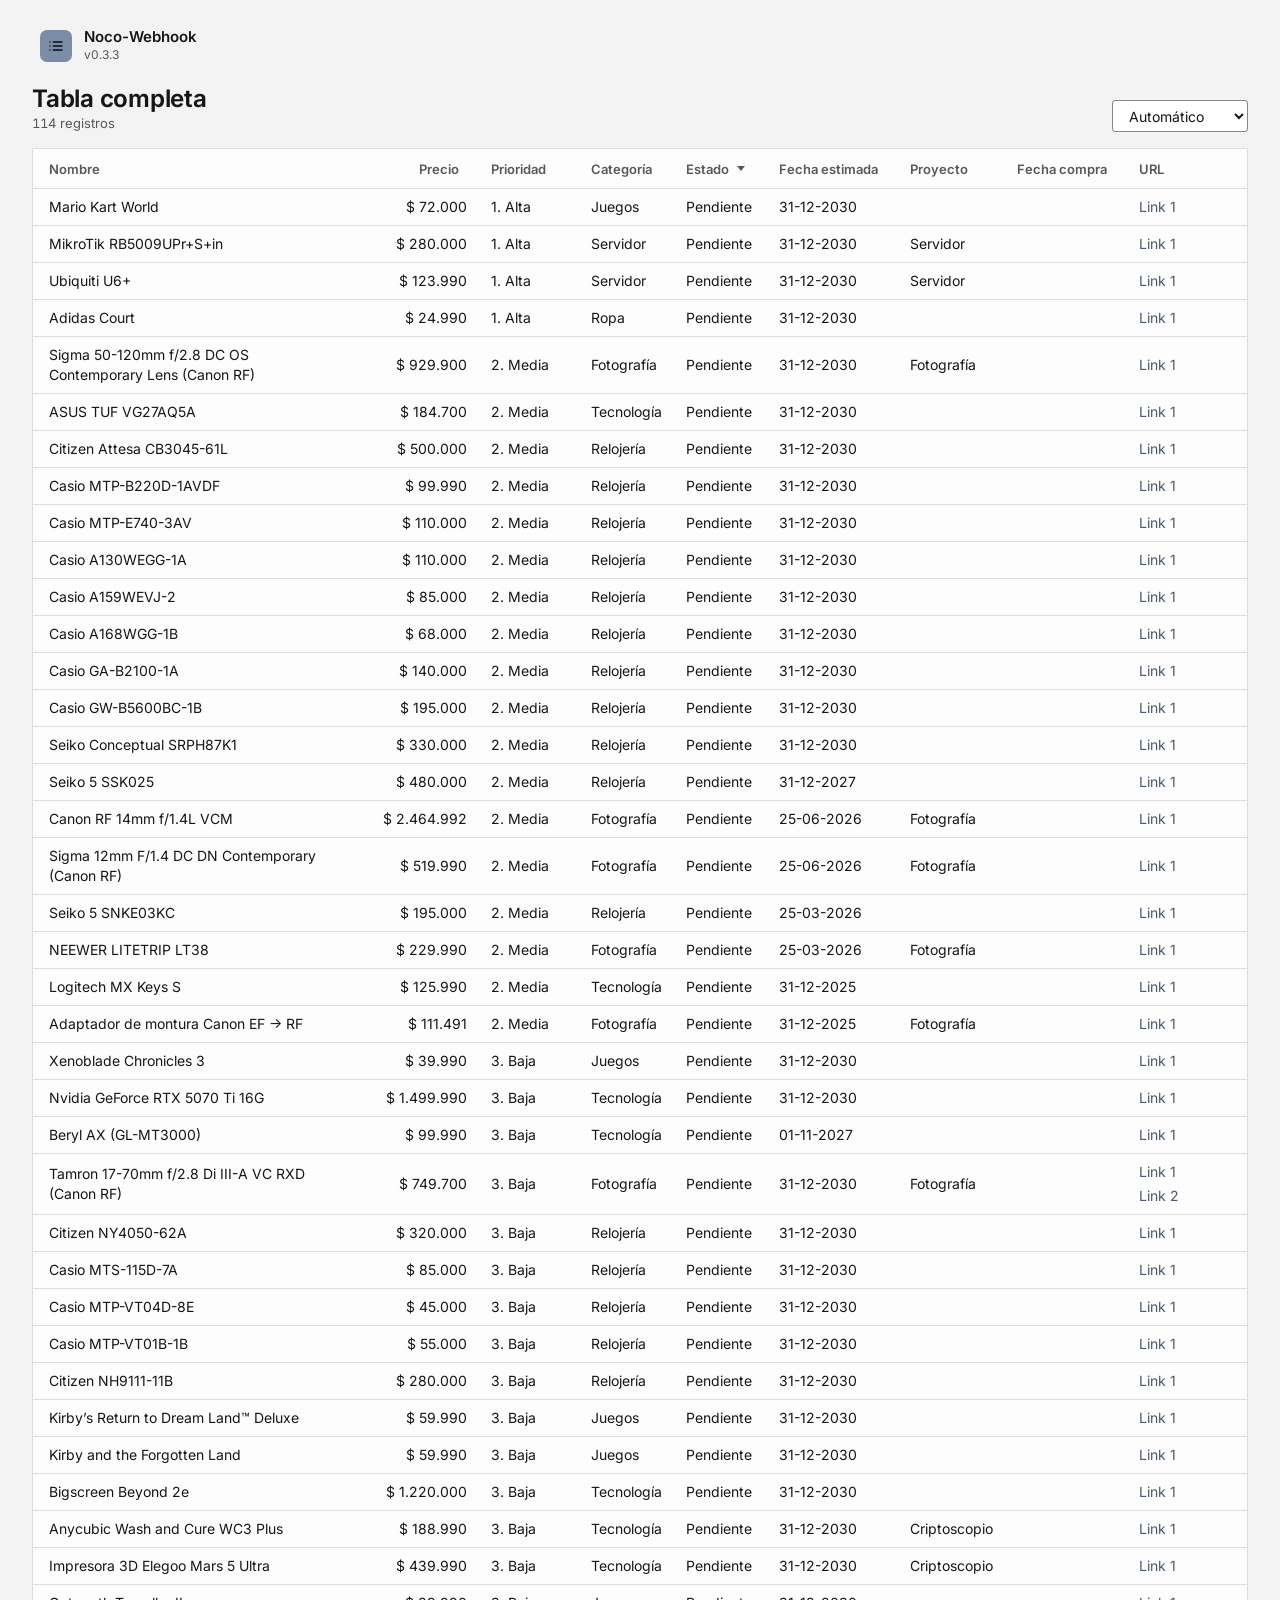
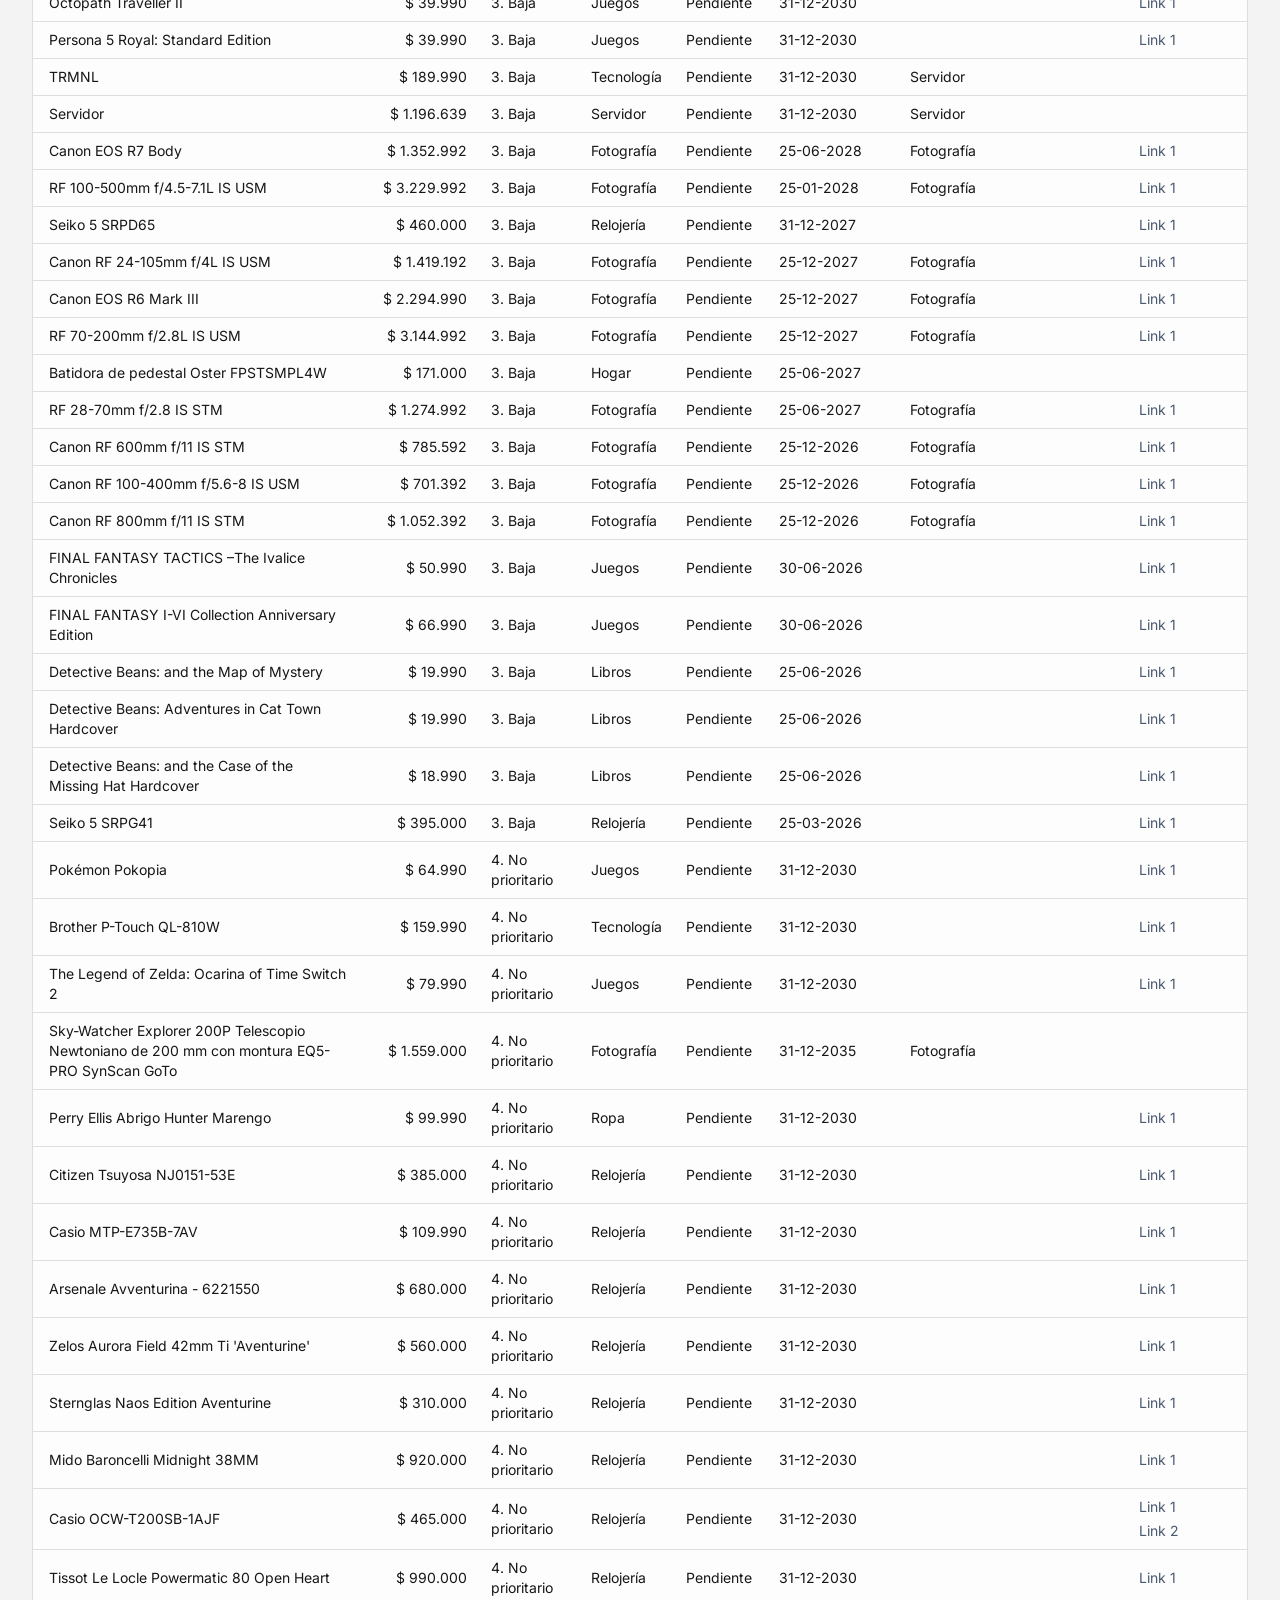
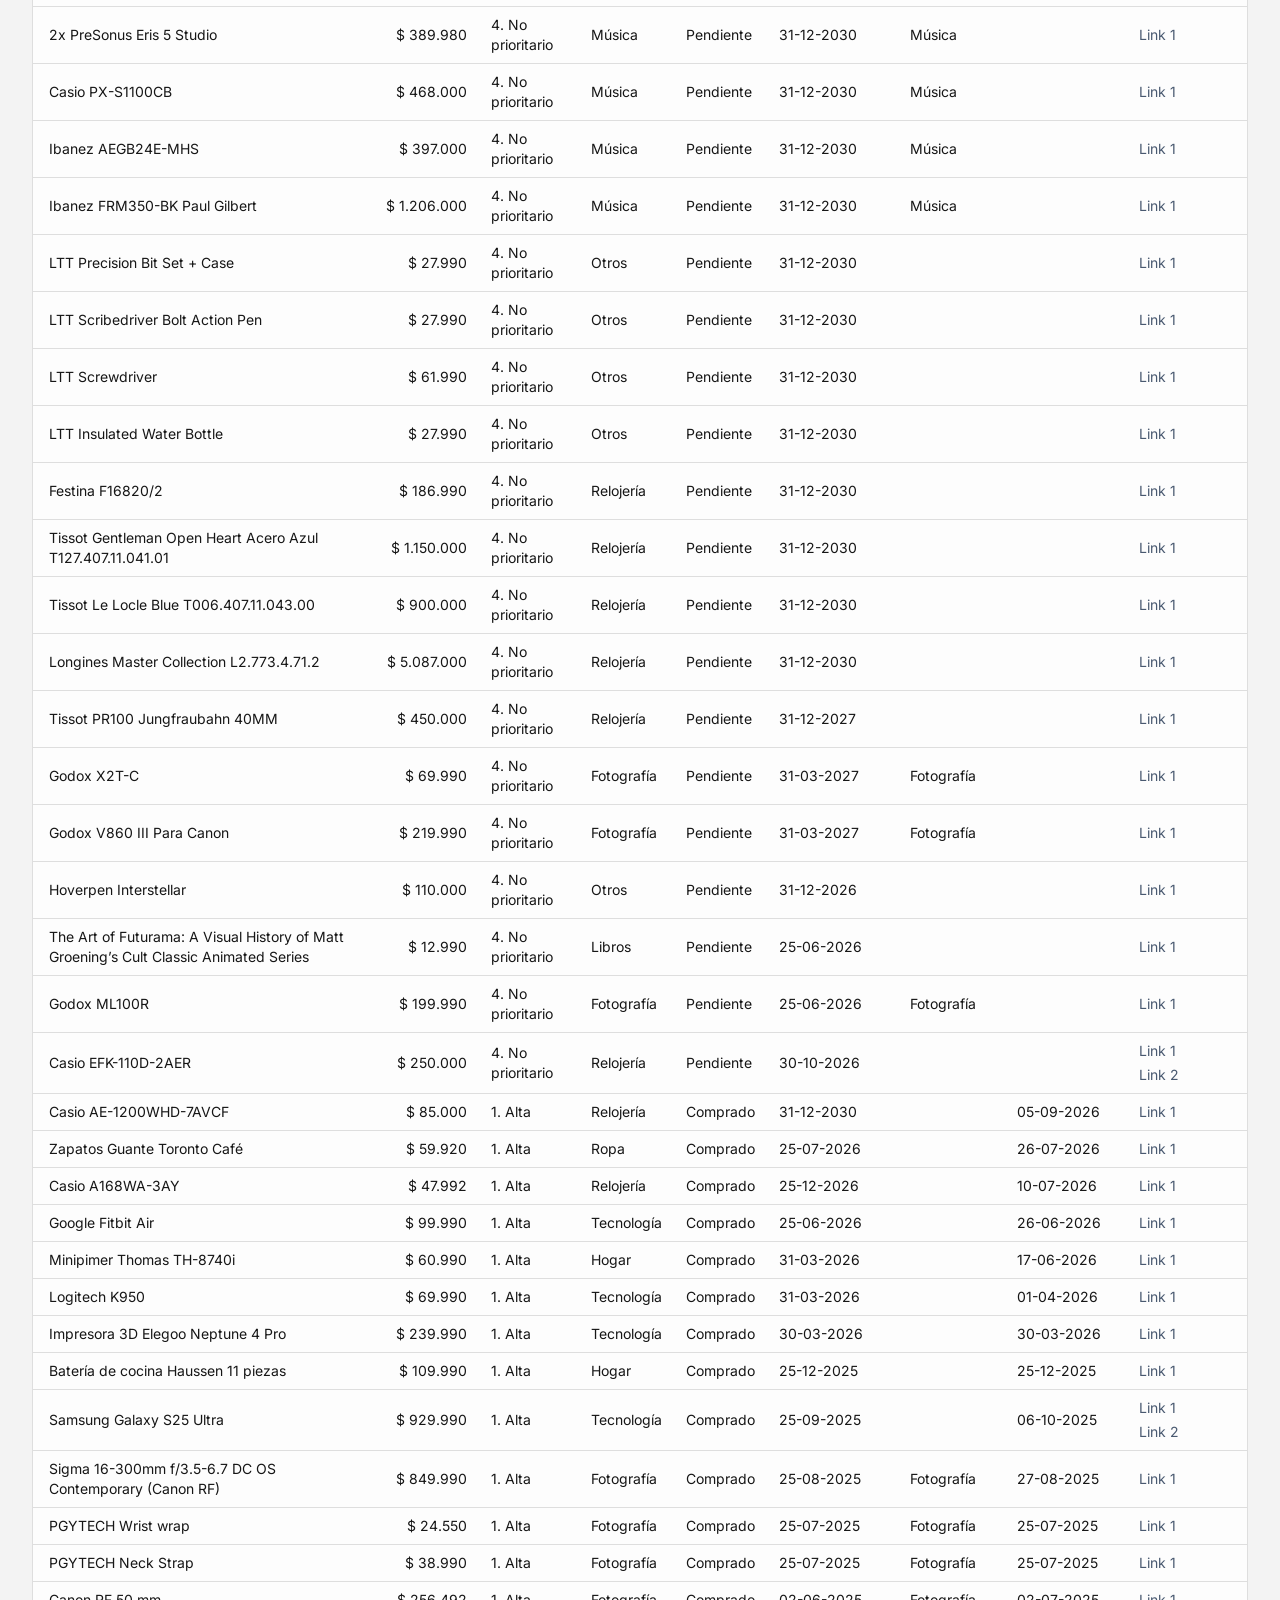
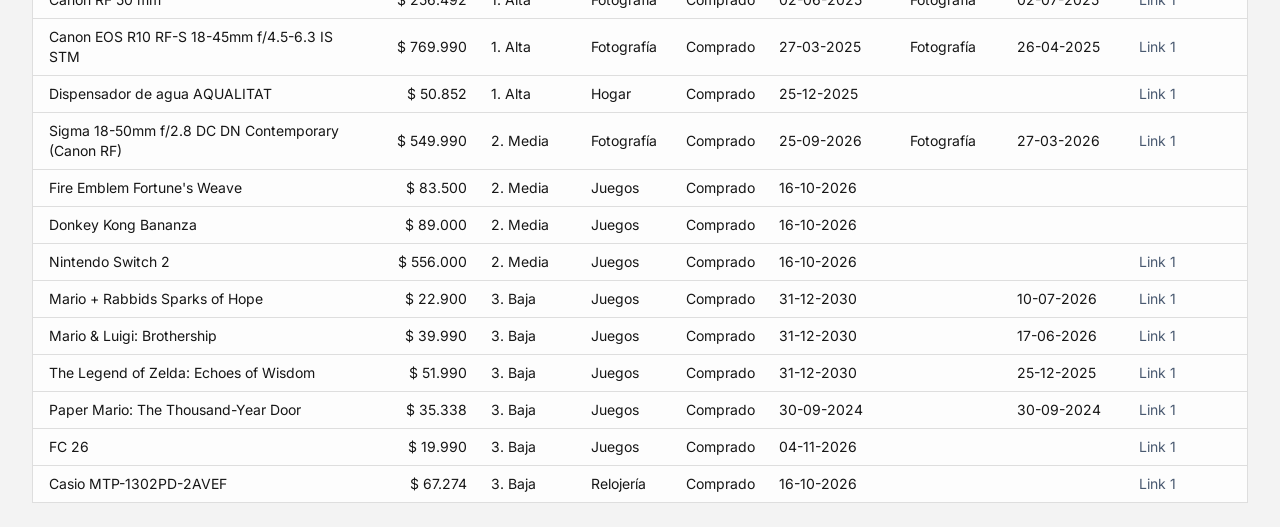
==== commit a17a9a0a: "Actualiza páginas 2026-11-22 00:00:00" ====
--- a/tabla_completa.html
+++ b/tabla_completa.html
@@ -1,1277 +1,1326 @@
-<!DOCTYPE html>
+<!doctype html>
+<html lang="es" data-app="Noco-Webhook" data-tint="neutral" data-shape="sharp" data-density="compact" data-voice="sans" data-numbers="inter">
+<head>
+<meta charset="utf-8">
+<meta name="viewport" content="width=device-width, initial-scale=1, viewport-fit=cover">
+<title>Noco-Webhook - Tabla completa</title>
+<meta name="theme-color" content="#7b8da6">
+<link rel="icon" href="favicon.svg" type="image/svg+xml">
+<!-- theme.js va antes de las hojas: así el tema elegido se aplica sin parpadeo -->
+<script src="theme.js"></script>
+<link rel="stylesheet" href="base.css">
+<link rel="stylesheet" href="app.css">
+</head>
+<body>
+<div class="app">
+<main class="main">
+<div class="page page-wide">
 
-<html>
-<head>
-<title>Tabla Completa</title>
+  <a class="brand" href="./">
+    <img class="brand-mark" src="favicon.svg" alt="" width="32" height="32">
+    <span class="brand-text"><span class="brand-name">Noco-Webhook</span><span class="brand-version">v0.3.3</span></span>
+  </a>
+
+  <div class="page-head">
+    <div>
+      <h1>Tabla completa</h1>
+      <p class="muted small"><span class="num">114</span> registros</p>
+    </div>
+    <div class="toolbar">
+      <select aria-label="Tema" id="theme-mode">
+        <option value="auto">Automático</option>
+        <option value="light">Claro</option>
+        <option value="dark">Oscuro</option>
+        <option value="time">Según la hora</option>
+      </select>
+    </div>
+  </div>
+
+<table class="table" id="tablaConEstilo">
+<thead>
+<tr>
+<th scope="col">Nombre</th>
+<th scope="col">Precio</th>
+<th scope="col">Prioridad</th>
+<th scope="col">Categoría</th>
+<th scope="col">Estado</th>
+<th scope="col">Fecha estimada</th>
+<th scope="col">Proyecto</th>
+<th scope="col">Fecha compra</th>
+<th scope="col">URL</th>
+</tr>
+</thead>
+<tbody>
+<tr>
+<td>Dispensador de agua AQUALITAT</td>
+<td>50852</td>
+<td>1. Alta</td>
+<td>Hogar</td>
+<td>Comprado</td>
+<td>2025-12-25</td>
+<td></td>
+<td></td>
+<td><ul><li><a href="https://aqualitat.cl/producto/dispensador-agua-electrico-frio-y-caliente-sobremesa-premium/" rel="noopener noreferrer" target="_blank">Link 1</a></li></ul></td>
+</tr>
+<tr>
+<td>Casio EFK-110D-2AER</td>
+<td>250000</td>
+<td>4. No prioritario</td>
+<td>Relojería</td>
+<td>Pendiente</td>
+<td>2026-10-30</td>
+<td></td>
+<td></td>
+<td><ul><li><a href="https://www.baroli.es/reloj-casio-edifice/efk-110d-2aer/" rel="noopener noreferrer" target="_blank">Link 1</a></li><li><a href="https://www.elcorteingles.es/joyeria-y-relojes/A200865696-azul-pr-reloj-edifice-automatic-efk-110d-2aer-de-acero/" rel="noopener noreferrer" target="_blank">Link 2</a></li></ul></td>
+</tr>
+<tr>
+<td>Adidas Court</td>
+<td>24990</td>
+<td>1. Alta</td>
+<td>Ropa</td>
+<td>Pendiente</td>
+<td>2030-12-31</td>
+<td></td>
+<td></td>
+<td><ul><li><a href="https://www.adidas.cl/zapatillas-court/IE0927.html?forceSelSize=US+9" rel="noopener noreferrer" target="_blank">Link 1</a></li></ul></td>
+</tr>
+<tr>
+<td>Adaptador de montura Canon EF -&gt; RF</td>
+<td>111491</td>
+<td>2. Media</td>
+<td>Fotografía</td>
+<td>Pendiente</td>
+<td>2025-12-31</td>
+<td>Fotografía</td>
+<td></td>
+<td><ul><li><a href="https://www.canontiendaonline.cl/es_cl/p/adaptador-de-montura-de-lente-ef-eos-r?merchandise_type=New" rel="noopener noreferrer" target="_blank">Link 1</a></li></ul></td>
+</tr>
+<tr>
+<td>Logitech MX Keys S</td>
+<td>125990</td>
+<td>2. Media</td>
+<td>Tecnología</td>
+<td>Pendiente</td>
+<td>2025-12-31</td>
+<td></td>
+<td></td>
+<td><ul><li><a href="https://www.mercadolibre.cl/teclado-logitech-mx-keys-s-color-grafito/p/MLC27081469" rel="noopener noreferrer" target="_blank">Link 1</a></li></ul></td>
+</tr>
+<tr>
+<td>NEEWER LITETRIP LT38</td>
+<td>229990</td>
+<td>2. Media</td>
+<td>Fotografía</td>
+<td>Pendiente</td>
+<td>2026-03-25</td>
+<td>Fotografía</td>
+<td></td>
+<td><ul><li><a href="https://www.amazon.com/gp/product/B0D9QNVMGJ" rel="noopener noreferrer" target="_blank">Link 1</a></li></ul></td>
+</tr>
+<tr>
+<td>Seiko 5 SNKE03KC</td>
+<td>195000</td>
+<td>2. Media</td>
+<td>Relojería</td>
+<td>Pendiente</td>
+<td>2026-03-25</td>
+<td></td>
+<td></td>
+<td><ul><li><a href="https://www.dandolahora.cl/collections/relojes-seiko/products/reloj-seiko-5-analogo-automatico-snke03kc-metalico-36mm" rel="noopener noreferrer" target="_blank">Link 1</a></li></ul></td>
+</tr>
+<tr>
+<td>Sigma 12mm F/1.4 DC DN Contemporary (Canon RF)</td>
+<td>519990</td>
+<td>2. Media</td>
+<td>Fotografía</td>
+<td>Pendiente</td>
+<td>2026-06-25</td>
+<td>Fotografía</td>
+<td></td>
+<td><ul><li><a href="https://www.mifotopro.cl/producto/lente-sigma-af-12mm-f-1-4-dc-c-para-canon-rf/" rel="noopener noreferrer" target="_blank">Link 1</a></li></ul></td>
+</tr>
+<tr>
+<td>Canon RF 14mm f/1.4L VCM</td>
+<td>2464992</td>
+<td>2. Media</td>
+<td>Fotografía</td>
+<td>Pendiente</td>
+<td>2026-06-25</td>
+<td>Fotografía</td>
+<td></td>
+<td><ul><li><a href="https://www.canontiendaonline.cl/es_cl/p/rf-14mm-f-1-4l-vcm" rel="noopener noreferrer" target="_blank">Link 1</a></li></ul></td>
+</tr>
+<tr>
+<td>Seiko 5 SSK025</td>
+<td>480000</td>
+<td>2. Media</td>
+<td>Relojería</td>
+<td>Pendiente</td>
+<td>2027-12-31</td>
+<td></td>
+<td></td>
+<td><ul><li><a href="https://www.dandolahora.cl/products/reloj-seiko-5-gmt-automatic-ssk025-metalico-made-in-japan-40mm" rel="noopener noreferrer" target="_blank">Link 1</a></li></ul></td>
+</tr>
+<tr>
+<td>Seiko Conceptual SRPH87K1</td>
+<td>330000</td>
+<td>2. Media</td>
+<td>Relojería</td>
+<td>Pendiente</td>
+<td>2030-12-31</td>
+<td></td>
+<td></td>
+<td><ul><li><a href="https://seikoboutique.cl/products/srph87k1" rel="noopener noreferrer" target="_blank">Link 1</a></li></ul></td>
+</tr>
+<tr>
+<td>Casio GW-B5600BC-1B</td>
+<td>195000</td>
+<td>2. Media</td>
+<td>Relojería</td>
+<td>Pendiente</td>
+<td>2030-12-31</td>
+<td></td>
+<td></td>
+<td><ul><li><a href="https://www.casio.com/es/watches/gshock/product.GW-B5600BC-1B/" rel="noopener noreferrer" target="_blank">Link 1</a></li></ul></td>
+</tr>
+<tr>
+<td>Casio GA-B2100-1A</td>
+<td>140000</td>
+<td>2. Media</td>
+<td>Relojería</td>
+<td>Pendiente</td>
+<td>2030-12-31</td>
+<td></td>
+<td></td>
+<td><ul><li><a href="https://www.dandolahora.cl/products/reloj-casio-g-shock-tough-solar-casioak-ga-b2100-1adr-carbon-core" rel="noopener noreferrer" target="_blank">Link 1</a></li></ul></td>
+</tr>
+<tr>
+<td>Casio A168WGG-1B</td>
+<td>68000</td>
+<td>2. Media</td>
+<td>Relojería</td>
+<td>Pendiente</td>
+<td>2030-12-31</td>
+<td></td>
+<td></td>
+<td><ul><li><a href="https://www.dandolahora.cl/products/reloj-casio-vintage-a168wgg-1bdf-negro-pantalla-negativa" rel="noopener noreferrer" target="_blank">Link 1</a></li></ul></td>
+</tr>
+<tr>
+<td>Casio A159WEVJ-2</td>
+<td>85000</td>
+<td>2. Media</td>
+<td>Relojería</td>
+<td>Pendiente</td>
+<td>2030-12-31</td>
+<td></td>
+<td></td>
+<td><ul><li><a href="https://www.dandolahora.cl/products/reloj-casio-vintage-a159wevj-2-azul-made-in-japan" rel="noopener noreferrer" target="_blank">Link 1</a></li></ul></td>
+</tr>
+<tr>
+<td>Casio A130WEGG-1A</td>
+<td>110000</td>
+<td>2. Media</td>
+<td>Relojería</td>
+<td>Pendiente</td>
+<td>2030-12-31</td>
+<td></td>
+<td></td>
+<td><ul><li><a href="https://www.dandolahora.cl/products/reloj-casio-vintage-a130wegg-1a" rel="noopener noreferrer" target="_blank">Link 1</a></li></ul></td>
+</tr>
+<tr>
+<td>Seiko 5 SRPG41</td>
+<td>395000</td>
+<td>3. Baja</td>
+<td>Relojería</td>
+<td>Pendiente</td>
+<td>2026-03-25</td>
+<td></td>
+<td></td>
+<td><ul><li><a href="https://www.dandolahora.cl/collections/relojes-seiko/products/reloj-seiko-5-analogo-automatico-srpg41k1-metalico-39-4mm-field-made-in-japan" rel="noopener noreferrer" target="_blank">Link 1</a></li></ul></td>
+</tr>
+<tr>
+<td>Detective Beans: and the Case of the Missing Hat Hardcover</td>
+<td>18990</td>
+<td>3. Baja</td>
+<td>Libros</td>
+<td>Pendiente</td>
+<td>2026-06-25</td>
+<td></td>
+<td></td>
+<td><ul><li><a href="https://www.amazon.com/Detective-Beans-Case-Missing-Hat/dp/1524895164" rel="noopener noreferrer" target="_blank">Link 1</a></li></ul></td>
+</tr>
+<tr>
+<td>Detective Beans: Adventures in Cat Town Hardcover</td>
+<td>19990</td>
+<td>3. Baja</td>
+<td>Libros</td>
+<td>Pendiente</td>
+<td>2026-06-25</td>
+<td></td>
+<td></td>
+<td><ul><li><a href="https://www.amazon.com/Detective-Beans-Adventures-Cat-Town/dp/B0DV4NQWST" rel="noopener noreferrer" target="_blank">Link 1</a></li></ul></td>
+</tr>
+<tr>
+<td>Detective Beans: and the Map of Mystery</td>
+<td>19990</td>
+<td>3. Baja</td>
+<td>Libros</td>
+<td>Pendiente</td>
+<td>2026-06-25</td>
+<td></td>
+<td></td>
+<td><ul><li><a href="https://www.amazon.com/Detective-Beans-Map-Mystery-3/dp/B0GPNKFG6G" rel="noopener noreferrer" target="_blank">Link 1</a></li></ul></td>
+</tr>
+<tr>
+<td>FINAL FANTASY I-VI Collection Anniversary Edition</td>
+<td>66990</td>
+<td>3. Baja</td>
+<td>Juegos</td>
+<td>Pendiente</td>
+<td>2026-06-30</td>
+<td></td>
+<td></td>
+<td><ul><li><a href="https://www.amazon.com/FINAL-FANTASY-Collection-Anniversary-Nintendo-Switch/dp/B0DCKFWW1V" rel="noopener noreferrer" target="_blank">Link 1</a></li></ul></td>
+</tr>
+<tr>
+<td>FINAL FANTASY TACTICS –The Ivalice Chronicles</td>
+<td>50990</td>
+<td>3. Baja</td>
+<td>Juegos</td>
+<td>Pendiente</td>
+<td>2026-06-30</td>
+<td></td>
+<td></td>
+<td><ul><li><a href="https://www.amazon.com/FANTASY-TACTICS-Chronicles-Exclusive-Nintendo-Switch/dp/B0FBZYSJXM" rel="noopener noreferrer" target="_blank">Link 1</a></li></ul></td>
+</tr>
+<tr>
+<td>Canon RF 800mm f/11 IS STM</td>
+<td>1052392</td>
+<td>3. Baja</td>
+<td>Fotografía</td>
+<td>Pendiente</td>
+<td>2026-12-25</td>
+<td>Fotografía</td>
+<td></td>
+<td><ul><li><a href="https://www.canontiendaonline.cl/es_cl/p/rf-800mm-f-11-is-stm?merchandise_type=New" rel="noopener noreferrer" target="_blank">Link 1</a></li></ul></td>
+</tr>
+<tr>
+<td>Canon RF 100-400mm f/5.6-8 IS USM</td>
+<td>701392</td>
+<td>3. Baja</td>
+<td>Fotografía</td>
+<td>Pendiente</td>
+<td>2026-12-25</td>
+<td>Fotografía</td>
+<td></td>
+<td><ul><li><a href="https://www.canontiendaonline.cl/es_cl/p/rf-100-400mm-f-5-6-8-is-usm" rel="noopener noreferrer" target="_blank">Link 1</a></li></ul></td>
+</tr>
+<tr>
+<td>Canon RF 600mm f/11 IS STM</td>
+<td>785592</td>
+<td>3. Baja</td>
+<td>Fotografía</td>
+<td>Pendiente</td>
+<td>2026-12-25</td>
+<td>Fotografía</td>
+<td></td>
+<td><ul><li><a href="https://www.canontiendaonline.cl/es_cl/p/rf-600mm-f-11-is-stm?merchandise_type=New" rel="noopener noreferrer" target="_blank">Link 1</a></li></ul></td>
+</tr>
+<tr>
+<td>RF 28-70mm f/2.8 IS STM</td>
+<td>1274992</td>
+<td>3. Baja</td>
+<td>Fotografía</td>
+<td>Pendiente</td>
+<td>2027-06-25</td>
+<td>Fotografía</td>
+<td></td>
+<td><ul><li><a href="https://www.canontiendaonline.cl/es_cl/p/rf-28-70mm-f-2-8-is-stm" rel="noopener noreferrer" target="_blank">Link 1</a></li></ul></td>
+</tr>
+<tr>
+<td>Batidora de pedestal Oster FPSTSMPL4W</td>
+<td>171000</td>
+<td>3. Baja</td>
+<td>Hogar</td>
+<td>Pendiente</td>
+<td>2027-06-25</td>
+<td></td>
+<td></td>
+<td><ul></ul></td>
+</tr>
+<tr>
+<td>RF 70-200mm f/2.8L IS USM</td>
+<td>3144992</td>
+<td>3. Baja</td>
+<td>Fotografía</td>
+<td>Pendiente</td>
+<td>2027-12-25</td>
+<td>Fotografía</td>
+<td></td>
+<td><ul><li><a href="https://www.canontiendaonline.cl/es_cl/p/rf-70-200mm-f-2-8l-is-usm?merchandise_type=New" rel="noopener noreferrer" target="_blank">Link 1</a></li></ul></td>
+</tr>
+<tr>
+<td>Canon EOS R6 Mark III</td>
+<td>2294990</td>
+<td>3. Baja</td>
+<td>Fotografía</td>
+<td>Pendiente</td>
+<td>2027-12-25</td>
+<td>Fotografía</td>
+<td></td>
+<td><ul><li><a href="https://www.canontiendaonline.cl/es_cl/p/eos-r6-mark-iii-body" rel="noopener noreferrer" target="_blank">Link 1</a></li></ul></td>
+</tr>
+<tr>
+<td>Canon RF 24-105mm f/4L IS USM</td>
+<td>1419192</td>
+<td>3. Baja</td>
+<td>Fotografía</td>
+<td>Pendiente</td>
+<td>2027-12-25</td>
+<td>Fotografía</td>
+<td></td>
+<td><ul><li><a href="https://www.canontiendaonline.cl/es_cl/p/rf-24-105mm-f-4l-is-usm?merchandise_type=New" rel="noopener noreferrer" target="_blank">Link 1</a></li></ul></td>
+</tr>
+<tr>
+<td>Seiko 5 SRPD65</td>
+<td>460000</td>
+<td>3. Baja</td>
+<td>Relojería</td>
+<td>Pendiente</td>
+<td>2027-12-31</td>
+<td></td>
+<td></td>
+<td><ul><li><a href="https://www.dandolahora.cl/products/reloj-seiko-5-analogo-automatico-srpd65-metalico-42mm-made-in-japan" rel="noopener noreferrer" target="_blank">Link 1</a></li></ul></td>
+</tr>
+<tr>
+<td>RF 100-500mm f/4.5-7.1L IS USM</td>
+<td>3229992</td>
+<td>3. Baja</td>
+<td>Fotografía</td>
+<td>Pendiente</td>
+<td>2028-01-25</td>
+<td>Fotografía</td>
+<td></td>
+<td><ul><li><a href="https://www.canontiendaonline.cl/es_cl/p/rf-100-500mm-f-4-5-7-1l-is-usm?merchandise_type=New" rel="noopener noreferrer" target="_blank">Link 1</a></li></ul></td>
+</tr>
+<tr>
+<td>Canon EOS R7 Body</td>
+<td>1352992</td>
+<td>3. Baja</td>
+<td>Fotografía</td>
+<td>Pendiente</td>
+<td>2028-06-25</td>
+<td>Fotografía</td>
+<td></td>
+<td><ul><li><a href="https://www.canontiendaonline.cl/es_cl/p/eos-r7-body?merchandise_type=New" rel="noopener noreferrer" target="_blank">Link 1</a></li></ul></td>
+</tr>
+<tr>
+<td>Ubiquiti U6+</td>
+<td>123990</td>
+<td>1. Alta</td>
+<td>Servidor</td>
+<td>Pendiente</td>
+<td>2030-12-31</td>
+<td>Servidor</td>
+<td></td>
+<td><ul><li><a href="https://www.amazon.com/gp/product/B0CC7X8XFD" rel="noopener noreferrer" target="_blank">Link 1</a></li></ul></td>
+</tr>
+<tr>
+<td>MikroTik RB5009UPr+S+in</td>
+<td>280000</td>
+<td>1. Alta</td>
+<td>Servidor</td>
+<td>Pendiente</td>
+<td>2030-12-31</td>
+<td>Servidor</td>
+<td></td>
+<td><ul><li><a href="https://www.amazon.com/gp/product/B0BBW159WW" rel="noopener noreferrer" target="_blank">Link 1</a></li></ul></td>
+</tr>
+<tr>
+<td>Servidor</td>
+<td>1196639</td>
+<td>3. Baja</td>
+<td>Servidor</td>
+<td>Pendiente</td>
+<td>2030-12-31</td>
+<td>Servidor</td>
+<td></td>
+<td><ul></ul></td>
+</tr>
+<tr>
+<td>TRMNL</td>
+<td>189990</td>
+<td>3. Baja</td>
+<td>Tecnología</td>
+<td>Pendiente</td>
+<td>2030-12-31</td>
+<td>Servidor</td>
+<td></td>
+<td><ul></ul></td>
+</tr>
+<tr>
+<td>Nintendo Switch 2</td>
+<td>556000</td>
+<td>2. Media</td>
+<td>Juegos</td>
+<td>Comprado</td>
+<td>2026-10-16</td>
+<td></td>
+<td></td>
+<td><ul><li><a href="https://www.elcorteingles.es/videojuegos/A200281303-pack-nintendo-switch-2-donkey-kong-bananza/" rel="noopener noreferrer" target="_blank">Link 1</a></li></ul></td>
+</tr>
+<tr>
+<td>Persona 5 Royal: Standard Edition</td>
+<td>39990</td>
+<td>3. Baja</td>
+<td>Juegos</td>
+<td>Pendiente</td>
+<td>2030-12-31</td>
+<td></td>
+<td></td>
+<td><ul><li><a href="https://www.amazon.com/gp/product/B0BF9L5CK8" rel="noopener noreferrer" target="_blank">Link 1</a></li></ul></td>
+</tr>
+<tr>
+<td>Octopath Traveller II</td>
+<td>39990</td>
+<td>3. Baja</td>
+<td>Juegos</td>
+<td>Pendiente</td>
+<td>2030-12-31</td>
+<td></td>
+<td></td>
+<td><ul><li><a href="https://www.amazon.com/gp/product/B0BF66G8F9" rel="noopener noreferrer" target="_blank">Link 1</a></li></ul></td>
+</tr>
+<tr>
+<td>Mario Kart World</td>
+<td>72000</td>
+<td>1. Alta</td>
+<td>Juegos</td>
+<td>Pendiente</td>
+<td>2030-12-31</td>
+<td></td>
+<td></td>
+<td><ul><li><a href="https://www.mercadolibre.cl/videojuego-mario-kart-world-nintendo-switch-2-fisico/p/MLC49537584" rel="noopener noreferrer" target="_blank">Link 1</a></li></ul></td>
+</tr>
+<tr>
+<td>Impresora 3D Elegoo Mars 5 Ultra</td>
+<td>439990</td>
+<td>3. Baja</td>
+<td>Tecnología</td>
+<td>Pendiente</td>
+<td>2030-12-31</td>
+<td>Criptoscopio</td>
+<td></td>
+<td><ul><li><a href="https://www.todotoner.cl/impresoras/impresoras-3d/impresoras/mars-5-ultra-9k-150mmh" rel="noopener noreferrer" target="_blank">Link 1</a></li></ul></td>
+</tr>
+<tr>
+<td>Anycubic Wash and Cure WC3 Plus</td>
+<td>188990</td>
+<td>3. Baja</td>
+<td>Tecnología</td>
+<td>Pendiente</td>
+<td>2030-12-31</td>
+<td>Criptoscopio</td>
+<td></td>
+<td><ul><li><a href="https://www.todotoner.cl/impresoras/impresoras-3d/impresoras/wash-and-cure-wc3-anycubic" rel="noopener noreferrer" target="_blank">Link 1</a></li></ul></td>
+</tr>
+<tr>
+<td>Bigscreen Beyond 2e</td>
+<td>1220000</td>
+<td>3. Baja</td>
+<td>Tecnología</td>
+<td>Pendiente</td>
+<td>2030-12-31</td>
+<td></td>
+<td></td>
+<td><ul><li><a href="https://store.bigscreenvr.com/products/bigscreen-beyond-2" rel="noopener noreferrer" target="_blank">Link 1</a></li></ul></td>
+</tr>
+<tr>
+<td>Kirby and the Forgotten Land</td>
+<td>59990</td>
+<td>3. Baja</td>
+<td>Juegos</td>
+<td>Pendiente</td>
+<td>2030-12-31</td>
+<td></td>
+<td></td>
+<td><ul><li><a href="https://www.amazon.com/Kirby-Forgotten-Land-Nintendo-Switch/dp/B09H221SH4" rel="noopener noreferrer" target="_blank">Link 1</a></li></ul></td>
+</tr>
+<tr>
+<td>Kirby’s Return to Dream Land™ Deluxe</td>
+<td>59990</td>
+<td>3. Baja</td>
+<td>Juegos</td>
+<td>Pendiente</td>
+<td>2030-12-31</td>
+<td></td>
+<td></td>
+<td><ul><li><a href="https://www.amazon.com/Kirbys-Return-Dream-LandTM-Deluxe-Nintendo/dp/B0BF7XR94T" rel="noopener noreferrer" target="_blank">Link 1</a></li></ul></td>
+</tr>
+<tr>
+<td>Citizen NH9111-11B</td>
+<td>280000</td>
+<td>3. Baja</td>
+<td>Relojería</td>
+<td>Pendiente</td>
+<td>2030-12-31</td>
+<td></td>
+<td></td>
+<td><ul><li><a href="https://www.dandolahora.cl/collections/relojes-citizen/products/reloj-citizen-nh9111-11b-automatico-40mm-sapphire-made-in-japan-jdm" rel="noopener noreferrer" target="_blank">Link 1</a></li></ul></td>
+</tr>
+<tr>
+<td>Casio MTP-VT01B-1B</td>
+<td>55000</td>
+<td>3. Baja</td>
+<td>Relojería</td>
+<td>Pendiente</td>
+<td>2030-12-31</td>
+<td></td>
+<td></td>
+<td><ul><li><a href="https://www.dandolahora.cl/collections/relojes-casio-vintage/products/reloj-casio-analogo-mtp-vt01b-1b-negro-correa-de-cuero-40mm" rel="noopener noreferrer" target="_blank">Link 1</a></li></ul></td>
+</tr>
+<tr>
+<td>Casio MTP-VT04D-8E</td>
+<td>45000</td>
+<td>3. Baja</td>
+<td>Relojería</td>
+<td>Pendiente</td>
+<td>2030-12-31</td>
+<td></td>
+<td></td>
+<td><ul><li><a href="https://www.dandolahora.cl/collections/relojes-casio-vintage/products/reloj-casio-analogo-mtp-vt04d-8e" rel="noopener noreferrer" target="_blank">Link 1</a></li></ul></td>
+</tr>
+<tr>
+<td>Casio MTP-1302PD-2AVEF</td>
+<td>67274</td>
+<td>3. Baja</td>
+<td>Relojería</td>
+<td>Comprado</td>
+<td>2026-10-16</td>
+<td></td>
+<td></td>
+<td><ul><li><a href="https://www.dandolahora.cl/collections/relojes-casio-vintage/products/reloj-casio-analogo-mtp-1302d-7a1jf-blanco-38-5mm-jdm-1" rel="noopener noreferrer" target="_blank">Link 1</a></li></ul></td>
+</tr>
+<tr>
+<td>Casio MTS-115D-7A</td>
+<td>85000</td>
+<td>3. Baja</td>
+<td>Relojería</td>
+<td>Pendiente</td>
+<td>2030-12-31</td>
+<td></td>
+<td></td>
+<td><ul><li><a href="https://www.dandolahora.cl/collections/relojes-casio-vintage/products/reloj-casio-sapphire-analogo-mts-115d-7a-correa-de-acero" rel="noopener noreferrer" target="_blank">Link 1</a></li></ul></td>
+</tr>
+<tr>
+<td>Citizen NY4050-62A</td>
+<td>320000</td>
+<td>3. Baja</td>
+<td>Relojería</td>
+<td>Pendiente</td>
+<td>2030-12-31</td>
+<td></td>
+<td></td>
+<td><ul><li><a href="https://www.dandolahora.cl/collections/relojes-citizen/products/reloj-citizen-ny4050-62a-cal-8200-automatico-40mm-exclusivo" rel="noopener noreferrer" target="_blank">Link 1</a></li></ul></td>
+</tr>
+<tr>
+<td>Tamron 17-70mm f/2.8 Di III-A VC RXD (Canon RF)</td>
+<td>749700</td>
+<td>3. Baja</td>
+<td>Fotografía</td>
+<td>Pendiente</td>
+<td>2030-12-31</td>
+<td>Fotografía</td>
+<td></td>
+<td><ul><li><a href="https://davidandjoseph.cl/index.php?route=product/product&amp;product_id=58575" rel="noopener noreferrer" target="_blank">Link 1</a></li><li><a href="https://www.horizontalfoto.cl/tamron-17-70mm-f28-di-iii-a-vc-rxd-canon-rf" rel="noopener noreferrer" target="_blank">Link 2</a></li></ul></td>
+</tr>
+<tr>
+<td>Godox ML100R</td>
+<td>199990</td>
+<td>4. No prioritario</td>
+<td>Fotografía</td>
+<td>Pendiente</td>
+<td>2026-06-25</td>
+<td>Fotografía</td>
+<td></td>
+<td><ul><li><a href="https://www.amazon.com/dp/B0F1CW65QK" rel="noopener noreferrer" target="_blank">Link 1</a></li></ul></td>
+</tr>
+<tr>
+<td>The Art of Futurama: A Visual History of Matt Groening’s Cult Classic Animated Series</td>
+<td>12990</td>
+<td>4. No prioritario</td>
+<td>Libros</td>
+<td>Pendiente</td>
+<td>2026-06-25</td>
+<td></td>
+<td></td>
+<td><ul><li><a href="https://www.amazon.com/Art-Futurama-Matt-Groening/dp/141977350X" rel="noopener noreferrer" target="_blank">Link 1</a></li></ul></td>
+</tr>
+<tr>
+<td>Hoverpen Interstellar</td>
+<td>110000</td>
+<td>4. No prioritario</td>
+<td>Otros</td>
+<td>Pendiente</td>
+<td>2026-12-31</td>
+<td></td>
+<td></td>
+<td><ul><li><a href="https://noviumdesign.com/products/hoverpen-interstellar?variant=45213075931439" rel="noopener noreferrer" target="_blank">Link 1</a></li></ul></td>
+</tr>
+<tr>
+<td>Godox V860 III Para Canon</td>
+<td>219990</td>
+<td>4. No prioritario</td>
+<td>Fotografía</td>
+<td>Pendiente</td>
+<td>2027-03-31</td>
+<td>Fotografía</td>
+<td></td>
+<td><ul><li><a href="https://fotosimple.cl/store/producto/flash-godox-v860iii-para-canon-ttl-hss-con-bateria/" rel="noopener noreferrer" target="_blank">Link 1</a></li></ul></td>
+</tr>
+<tr>
+<td>Godox X2T-C</td>
+<td>69990</td>
+<td>4. No prioritario</td>
+<td>Fotografía</td>
+<td>Pendiente</td>
+<td>2027-03-31</td>
+<td>Fotografía</td>
+<td></td>
+<td><ul><li><a href="https://fotosimple.cl/store/producto/trigger-godox-x2t-s-para-canon/" rel="noopener noreferrer" target="_blank">Link 1</a></li></ul></td>
+</tr>
+<tr>
+<td>Tissot PR100 Jungfraubahn 40MM</td>
+<td>450000</td>
+<td>4. No prioritario</td>
+<td>Relojería</td>
+<td>Pendiente</td>
+<td>2027-12-31</td>
+<td></td>
+<td></td>
+<td><ul><li><a href="https://www.zait.cl/reloj-tissot-pr100-jungfraubahn-acero/p" rel="noopener noreferrer" target="_blank">Link 1</a></li></ul></td>
+</tr>
+<tr>
+<td>Longines Master Collection L2.773.4.71.2</td>
+<td>5087000</td>
+<td>4. No prioritario</td>
+<td>Relojería</td>
+<td>Pendiente</td>
+<td>2030-12-31</td>
+<td></td>
+<td></td>
+<td><ul><li><a href="https://www.zait.cl/reloj-longines-master-collection-l27734712/p" rel="noopener noreferrer" target="_blank">Link 1</a></li></ul></td>
+</tr>
+<tr>
+<td>Tissot Le Locle Blue T006.407.11.043.00</td>
+<td>900000</td>
+<td>4. No prioritario</td>
+<td>Relojería</td>
+<td>Pendiente</td>
+<td>2030-12-31</td>
+<td></td>
+<td></td>
+<td><ul><li><a href="https://www.zait.cl/reloj-tissot-le-locle-powermatic-80-blue/p" rel="noopener noreferrer" target="_blank">Link 1</a></li></ul></td>
+</tr>
+<tr>
+<td>Tissot Gentleman Open Heart Acero Azul T127.407.11.041.01</td>
+<td>1150000</td>
+<td>4. No prioritario</td>
+<td>Relojería</td>
+<td>Pendiente</td>
+<td>2030-12-31</td>
+<td></td>
+<td></td>
+<td><ul><li><a href="https://www.zait.cl/reloj-tissot-gentleman-open-heart-acero-azul/p" rel="noopener noreferrer" target="_blank">Link 1</a></li></ul></td>
+</tr>
+<tr>
+<td>Festina F16820/2</td>
+<td>186990</td>
+<td>4. No prioritario</td>
+<td>Relojería</td>
+<td>Pendiente</td>
+<td>2030-12-31</td>
+<td></td>
+<td></td>
+<td><ul><li><a href="https://larelojeria.cl/collections/festina/products/reloj-analogo-festina-hombre-f16820-2" rel="noopener noreferrer" target="_blank">Link 1</a></li></ul></td>
+</tr>
+<tr>
+<td>LTT Insulated Water Bottle</td>
+<td>27990</td>
+<td>4. No prioritario</td>
+<td>Otros</td>
+<td>Pendiente</td>
+<td>2030-12-31</td>
+<td></td>
+<td></td>
+<td><ul><li><a href="https://global.lttstore.com/products/insulated-water-bottle?variant=43417591185453" rel="noopener noreferrer" target="_blank">Link 1</a></li></ul></td>
+</tr>
+<tr>
+<td>LTT Screwdriver</td>
+<td>61990</td>
+<td>4. No prioritario</td>
+<td>Otros</td>
+<td>Pendiente</td>
+<td>2030-12-31</td>
+<td></td>
+<td></td>
+<td><ul><li><a href="https://global.lttstore.com/products/screwdriver?variant=43417126862893" rel="noopener noreferrer" target="_blank">Link 1</a></li></ul></td>
+</tr>
+<tr>
+<td>LTT Scribedriver Bolt Action Pen</td>
+<td>27990</td>
+<td>4. No prioritario</td>
+<td>Otros</td>
+<td>Pendiente</td>
+<td>2030-12-31</td>
+<td></td>
+<td></td>
+<td><ul><li><a href="https://global.lttstore.com/products/scribedriver-bolt-action-pen?variant=43417237323821" rel="noopener noreferrer" target="_blank">Link 1</a></li></ul></td>
+</tr>
+<tr>
+<td>LTT Precision Bit Set + Case</td>
+<td>27990</td>
+<td>4. No prioritario</td>
+<td>Otros</td>
+<td>Pendiente</td>
+<td>2030-12-31</td>
+<td></td>
+<td></td>
+<td><ul><li><a href="https://global.lttstore.com/products/precision-bit-set-case?_pos=8&amp;_fid=a62f479e1&amp;_ss=c" rel="noopener noreferrer" target="_blank">Link 1</a></li></ul></td>
+</tr>
+<tr>
+<td>Ibanez FRM350-BK Paul Gilbert</td>
+<td>1206000</td>
+<td>4. No prioritario</td>
+<td>Música</td>
+<td>Pendiente</td>
+<td>2030-12-31</td>
+<td>Música</td>
+<td></td>
+<td><ul><li><a href="https://www.thomann.de/intl/ibanez_frm350_bk_paul_gilbert.htm" rel="noopener noreferrer" target="_blank">Link 1</a></li></ul></td>
+</tr>
+<tr>
+<td>Ibanez AEGB24E-MHS</td>
+<td>397000</td>
+<td>4. No prioritario</td>
+<td>Música</td>
+<td>Pendiente</td>
+<td>2030-12-31</td>
+<td>Música</td>
+<td></td>
+<td><ul><li><a href="https://www.thomannmusic.com/ibanez_aegb24e_mhs.htm" rel="noopener noreferrer" target="_blank">Link 1</a></li></ul></td>
+</tr>
+<tr>
+<td>Casio PX-S1100CB</td>
+<td>468000</td>
+<td>4. No prioritario</td>
+<td>Música</td>
+<td>Pendiente</td>
+<td>2030-12-31</td>
+<td>Música</td>
+<td></td>
+<td><ul><li><a href="https://www.thomann.de/intl/casio_px_s1100cb.htm" rel="noopener noreferrer" target="_blank">Link 1</a></li></ul></td>
+</tr>
+<tr>
+<td>2x PreSonus Eris 5 Studio</td>
+<td>389980</td>
+<td>4. No prioritario</td>
+<td>Música</td>
+<td>Pendiente</td>
+<td>2030-12-31</td>
+<td>Música</td>
+<td></td>
+<td><ul><li><a href="https://www.blupointmusic.cl/producto/presonus-eris-studio-5-monitor-de-estudio-unidad/" rel="noopener noreferrer" target="_blank">Link 1</a></li></ul></td>
+</tr>
+<tr>
+<td>Tissot Le Locle Powermatic 80 Open Heart</td>
+<td>990000</td>
+<td>4. No prioritario</td>
+<td>Relojería</td>
+<td>Pendiente</td>
+<td>2030-12-31</td>
+<td></td>
+<td></td>
+<td><ul><li><a href="https://www.dandolahora.cl/products/reloj-tissot-le-locle-powermatic-80-open-heart" rel="noopener noreferrer" target="_blank">Link 1</a></li></ul></td>
+</tr>
+<tr>
+<td>Casio OCW-T200SB-1AJF</td>
+<td>465000</td>
+<td>4. No prioritario</td>
+<td>Relojería</td>
+<td>Pendiente</td>
+<td>2030-12-31</td>
+<td></td>
+<td></td>
+<td><ul><li><a href="https://www.casio.com/jp/watches/oceanus/product.OCW-T200SB-1A/" rel="noopener noreferrer" target="_blank">Link 1</a></li><li><a href="https://www.sakurawatches.com/casio-oceanus-classic-line-all-black-ip-ocw-t200sb-1ajf" rel="noopener noreferrer" target="_blank">Link 2</a></li></ul></td>
+</tr>
+<tr>
+<td>Mido Baroncelli Midnight 38MM</td>
+<td>920000</td>
+<td>4. No prioritario</td>
+<td>Relojería</td>
+<td>Pendiente</td>
+<td>2030-12-31</td>
+<td></td>
+<td></td>
+<td><ul><li><a href="https://www.zait.cl/reloj-hombre-mido-baroncelli-midnight-blue-gent/p" rel="noopener noreferrer" target="_blank">Link 1</a></li></ul></td>
+</tr>
+<tr>
+<td>Sternglas Naos Edition Aventurine</td>
+<td>310000</td>
+<td>4. No prioritario</td>
+<td>Relojería</td>
+<td>Pendiente</td>
+<td>2030-12-31</td>
+<td></td>
+<td></td>
+<td><ul><li><a href="https://www.sternglas.com/products/naos-edition-aventurine-dark-blue" rel="noopener noreferrer" target="_blank">Link 1</a></li></ul></td>
+</tr>
+<tr>
+<td>Zelos Aurora Field 42mm Ti &#39;Aventurine&#39;</td>
+<td>560000</td>
+<td>4. No prioritario</td>
+<td>Relojería</td>
+<td>Pendiente</td>
+<td>2030-12-31</td>
+<td></td>
+<td></td>
+<td><ul><li><a href="https://zeloswatches.com/products/aurora-field-42mm-ti-aventurine" rel="noopener noreferrer" target="_blank">Link 1</a></li></ul></td>
+</tr>
+<tr>
+<td>Arsenale Avventurina - 6221550</td>
+<td>680000</td>
+<td>4. No prioritario</td>
+<td>Relojería</td>
+<td>Pendiente</td>
+<td>2030-12-31</td>
+<td></td>
+<td></td>
+<td><ul><li><a href="https://www.venezianico.com/products/arsenale-avventurina-6221550" rel="noopener noreferrer" target="_blank">Link 1</a></li></ul></td>
+</tr>
+<tr>
+<td>Casio MTP-E735B-7AV </td>
+<td>109990</td>
+<td>4. No prioritario</td>
+<td>Relojería</td>
+<td>Pendiente</td>
+<td>2030-12-31</td>
+<td></td>
+<td></td>
+<td><ul><li><a href="https://larelojeria.cl/collections/casio-hombre/products/reloj-analogo-casio-hombre-mtp-e735b-7av" rel="noopener noreferrer" target="_blank">Link 1</a></li></ul></td>
+</tr>
+<tr>
+<td>Citizen Tsuyosa NJ0151-53E</td>
+<td>385000</td>
+<td>4. No prioritario</td>
+<td>Relojería</td>
+<td>Pendiente</td>
+<td>2030-12-31</td>
+<td></td>
+<td></td>
+<td><ul><li><a href="https://antucotienda.cl/reloj-citizen-automatic-tsuyosa-special-edition-nj0151-53e" rel="noopener noreferrer" target="_blank">Link 1</a></li></ul></td>
+</tr>
+<tr>
+<td>Perry Ellis Abrigo Hunter Marengo</td>
+<td>99990</td>
+<td>4. No prioritario</td>
+<td>Ropa</td>
+<td>Pendiente</td>
+<td>2030-12-31</td>
+<td></td>
+<td></td>
+<td><ul><li><a href="https://www.perryellis.cl/abrigo-hombre-hunter-marengo-2010107818/p" rel="noopener noreferrer" target="_blank">Link 1</a></li></ul></td>
+</tr>
+<tr>
+<td>Sky-Watcher Explorer 200P Telescopio Newtoniano de 200 mm con montura EQ5-PRO SynScan GoTo</td>
+<td>1559000</td>
+<td>4. No prioritario</td>
+<td>Fotografía</td>
+<td>Pendiente</td>
+<td>2035-12-31</td>
+<td>Fotografía</td>
+<td></td>
+<td><ul></ul></td>
+</tr>
+<tr>
+<td>The Legend of Zelda: Ocarina of Time Switch 2</td>
+<td>79990</td>
+<td>4. No prioritario</td>
+<td>Juegos</td>
+<td>Pendiente</td>
+<td>2030-12-31</td>
+<td></td>
+<td></td>
+<td><ul><li><a href="https://www.mercadolibre.cl/the-legend-of-zelda-ocarina-of-time-nintendo-switch-2/up/MLCU5910176507" rel="noopener noreferrer" target="_blank">Link 1</a></li></ul></td>
+</tr>
+<tr>
+<td>Beryl AX (GL-MT3000)</td>
+<td>99990</td>
+<td>3. Baja</td>
+<td>Tecnología</td>
+<td>Pendiente</td>
+<td>2027-11-01</td>
+<td></td>
+<td></td>
+<td><ul><li><a href="https://www.amazon.com/GL-iNet-GL-MT3000-Pocket-Sized-Wireless-Gigabit/dp/B0BPSGJN7T?" rel="noopener noreferrer" target="_blank">Link 1</a></li></ul></td>
+</tr>
+<tr>
+<td>Donkey Kong Bananza</td>
+<td>89000</td>
+<td>2. Media</td>
+<td>Juegos</td>
+<td>Comprado</td>
+<td>2026-10-16</td>
+<td></td>
+<td></td>
+<td><ul></ul></td>
+</tr>
+<tr>
+<td>Fire Emblem Fortune&#39;s Weave</td>
+<td>83500</td>
+<td>2. Media</td>
+<td>Juegos</td>
+<td>Comprado</td>
+<td>2026-10-16</td>
+<td></td>
+<td></td>
+<td><ul></ul></td>
+</tr>
+<tr>
+<td>Casio MTP-E740-3AV</td>
+<td>110000</td>
+<td>2. Media</td>
+<td>Relojería</td>
+<td>Pendiente</td>
+<td>2030-12-31</td>
+<td></td>
+<td></td>
+<td><ul><li><a href="https://www.dandolahora.cl/products/reloj-casio-analogo-mtp-e740-2a1-skeleton-day-date-azul-39-8mm" rel="noopener noreferrer" target="_blank">Link 1</a></li></ul></td>
+</tr>
+<tr>
+<td>Brother P-Touch QL-810W</td>
+<td>159990</td>
+<td>4. No prioritario</td>
+<td>Tecnología</td>
+<td>Pendiente</td>
+<td>2030-12-31</td>
+<td></td>
+<td></td>
+<td><ul><li><a href="https://www.todotoner.cl/impresoras-de-etiquetas/ql-810w" rel="noopener noreferrer" target="_blank">Link 1</a></li></ul></td>
+</tr>
+<tr>
+<td>Casio MTP-B220D-1AVDF</td>
+<td>99990</td>
+<td>2. Media</td>
+<td>Relojería</td>
+<td>Pendiente</td>
+<td>2030-12-31</td>
+<td></td>
+<td></td>
+<td><ul><li><a href="https://larelojeria.cl/products/reloj-analogo-casio-hombre-mtp-b220d-1avdf" rel="noopener noreferrer" target="_blank">Link 1</a></li></ul></td>
+</tr>
+<tr>
+<td>Citizen Attesa CB3045-61L</td>
+<td>500000</td>
+<td>2. Media</td>
+<td>Relojería</td>
+<td>Pendiente</td>
+<td>2030-12-31</td>
+<td></td>
+<td></td>
+<td><ul><li><a href="https://www.sakurawatches.com/citizen-attesa-act-line-black-titanium%E2%84%A2-series-cb3045-61l" rel="noopener noreferrer" target="_blank">Link 1</a></li></ul></td>
+</tr>
+<tr>
+<td>FC 26</td>
+<td>19990</td>
+<td>3. Baja</td>
+<td>Juegos</td>
+<td>Comprado</td>
+<td>2026-11-04</td>
+<td></td>
+<td></td>
+<td><ul><li><a href="https://www.falabella.com/falabella-cl/product/17548868/Juego-Ea-Sports-Fc-26-Latam-Ns2-Electronic-Arts/17548868" rel="noopener noreferrer" target="_blank">Link 1</a></li></ul></td>
+</tr>
+<tr>
+<td>ASUS TUF VG27AQ5A</td>
+<td>184700</td>
+<td>2. Media</td>
+<td>Tecnología</td>
+<td>Pendiente</td>
+<td>2030-12-31</td>
+<td></td>
+<td></td>
+<td><ul><li><a href="https://www.solotodo.cl/products/355701-asus-tuf-vg27aq5a" rel="noopener noreferrer" target="_blank">Link 1</a></li></ul></td>
+</tr>
+<tr>
+<td>Nvidia GeForce RTX 5070 Ti 16G</td>
+<td>1499990</td>
+<td>3. Baja</td>
+<td>Tecnología</td>
+<td>Pendiente</td>
+<td>2030-12-31</td>
+<td></td>
+<td></td>
+<td><ul><li><a href="https://www.solotodo.cl/tarjetas_de_video?gpu_brands=106034&amp;gpus=2021153&amp;length_min=303&amp;length_max=338&amp;ordering=offer_price_usd" rel="noopener noreferrer" target="_blank">Link 1</a></li></ul></td>
+</tr>
+<tr>
+<td>Sigma 50-120mm f/2.8 DC OS Contemporary Lens (Canon RF)</td>
+<td>929900</td>
+<td>2. Media</td>
+<td>Fotografía</td>
+<td>Pendiente</td>
+<td>2030-12-31</td>
+<td>Fotografía</td>
+<td></td>
+<td><ul><li><a href="https://www.horizontalfoto.cl/sigma-50-120mm-f28-dc-os-contemporary-lens-canon-rf" rel="noopener noreferrer" target="_blank">Link 1</a></li></ul></td>
+</tr>
+<tr>
+<td>Pokémon Pokopia</td>
+<td>64990</td>
+<td>4. No prioritario</td>
+<td>Juegos</td>
+<td>Pendiente</td>
+<td>2030-12-31</td>
+<td></td>
+<td></td>
+<td><ul><li><a href="https://www.mercadolibre.cl/videojuego-fisico-nintendo-switch-2-clasificacion-e-pokemon-pokopia/p/MLC65762576" rel="noopener noreferrer" target="_blank">Link 1</a></li></ul></td>
+</tr>
+<tr>
+<td>Xenoblade Chronicles 3</td>
+<td>39990</td>
+<td>3. Baja</td>
+<td>Juegos</td>
+<td>Pendiente</td>
+<td>2030-12-31</td>
+<td></td>
+<td></td>
+<td><ul><li><a href="https://www.mercadolibre.cl/xenoblade-chronicles-3-standard-edition-fisico/p/MLC19472089" rel="noopener noreferrer" target="_blank">Link 1</a></li></ul></td>
+</tr>
+<tr>
+<td>Paper Mario: The Thousand-Year Door</td>
+<td>35338</td>
+<td>3. Baja</td>
+<td>Juegos</td>
+<td>Comprado</td>
+<td>2024-09-30</td>
+<td></td>
+<td>2024-09-30</td>
+<td><ul><li><a href="https://www.amazon.com/Paper-Mario-Thousand-Year-Door-Nintendo-Switch/dp/B0CXQ7N9Z6" rel="noopener noreferrer" target="_blank">Link 1</a></li></ul></td>
+</tr>
+<tr>
+<td>Canon EOS R10 RF-S 18-45mm f/4.5-6.3 IS STM</td>
+<td>769990</td>
+<td>1. Alta</td>
+<td>Fotografía</td>
+<td>Comprado</td>
+<td>2025-03-27</td>
+<td>Fotografía</td>
+<td>2025-04-26</td>
+<td><ul><li><a href="https://simple.ripley.cl/camaras-dslr-reflex-canon-eos-r10-wi-fi-244-mp-rf-s-18-45-mm-2000396270221p" rel="noopener noreferrer" target="_blank">Link 1</a></li></ul></td>
+</tr>
+<tr>
+<td>Canon RF 50 mm</td>
+<td>256492</td>
+<td>1. Alta</td>
+<td>Fotografía</td>
+<td>Comprado</td>
+<td>2025-06-02</td>
+<td>Fotografía</td>
+<td>2025-07-02</td>
+<td><ul><li><a href="https://www.canontiendaonline.cl/es_cl/p/rf-50mm-f-1-8-stm?merchandise_type=New" rel="noopener noreferrer" target="_blank">Link 1</a></li></ul></td>
+</tr>
+<tr>
+<td>PGYTECH Neck Strap</td>
+<td>38990</td>
+<td>1. Alta</td>
+<td>Fotografía</td>
+<td>Comprado</td>
+<td>2025-07-25</td>
+<td>Fotografía</td>
+<td>2025-07-25</td>
+<td><ul><li><a href="https://es.aliexpress.com/item/1005006898341363.html" rel="noopener noreferrer" target="_blank">Link 1</a></li></ul></td>
+</tr>
+<tr>
+<td>PGYTECH Wrist wrap</td>
+<td>24550</td>
+<td>1. Alta</td>
+<td>Fotografía</td>
+<td>Comprado</td>
+<td>2025-07-25</td>
+<td>Fotografía</td>
+<td>2025-07-25</td>
+<td><ul><li><a href="https://es.aliexpress.com/item/1005008408189699.html" rel="noopener noreferrer" target="_blank">Link 1</a></li></ul></td>
+</tr>
+<tr>
+<td>Sigma 16-300mm f/3.5-6.7 DC OS Contemporary (Canon RF)</td>
+<td>849990</td>
+<td>1. Alta</td>
+<td>Fotografía</td>
+<td>Comprado</td>
+<td>2025-08-25</td>
+<td>Fotografía</td>
+<td>2025-08-27</td>
+<td><ul><li><a href="https://www.horizontalfoto.cl/sigma-16-300mm-f35-67-dc-os-contemporary-canon-rf" rel="noopener noreferrer" target="_blank">Link 1</a></li></ul></td>
+</tr>
+<tr>
+<td>Samsung Galaxy S25 Ultra</td>
+<td>929990</td>
+<td>1. Alta</td>
+<td>Tecnología</td>
+<td>Comprado</td>
+<td>2025-09-25</td>
+<td></td>
+<td>2025-10-06</td>
+<td><ul><li><a href="https://www.falabella.com/falabella-cl/product/prod129939632/Samsung-Galaxy-S25-Ultra-256GB/17354684" rel="noopener noreferrer" target="_blank">Link 1</a></li><li><a href="https://catalogo.movistar.cl/tienda/samsung-galaxy-ultra-5g-256-gb-titanium-blue" rel="noopener noreferrer" target="_blank">Link 2</a></li></ul></td>
+</tr>
+<tr>
+<td>Batería de cocina Haussen 11 piezas</td>
+<td>109990</td>
+<td>1. Alta</td>
+<td>Hogar</td>
+<td>Comprado</td>
+<td>2025-12-25</td>
+<td></td>
+<td>2025-12-25</td>
+<td><ul><li><a href="https://haussen.cl/producto/bateria-de-cocina-infini-con-mango-removible-11-piezas/" rel="noopener noreferrer" target="_blank">Link 1</a></li></ul></td>
+</tr>
+<tr>
+<td>The Legend of Zelda: Echoes of Wisdom</td>
+<td>51990</td>
+<td>3. Baja</td>
+<td>Juegos</td>
+<td>Comprado</td>
+<td>2030-12-31</td>
+<td></td>
+<td>2025-12-25</td>
+<td><ul><li><a href="https://www.amazon.com/gp/product/B0D8SDKKVW" rel="noopener noreferrer" target="_blank">Link 1</a></li></ul></td>
+</tr>
+<tr>
+<td>Sigma 18-50mm f/2.8 DC DN Contemporary (Canon RF)</td>
+<td>549990</td>
+<td>2. Media</td>
+<td>Fotografía</td>
+<td>Comprado</td>
+<td>2026-09-25</td>
+<td>Fotografía</td>
+<td>2026-03-27</td>
+<td><ul><li><a href="https://www.horizontalfoto.cl/sigma-18-50mm-f28-dc-dn-contemporary-para-canon-rf" rel="noopener noreferrer" target="_blank">Link 1</a></li></ul></td>
+</tr>
+<tr>
+<td>Impresora 3D Elegoo Neptune 4 Pro</td>
+<td>239990</td>
+<td>1. Alta</td>
+<td>Tecnología</td>
+<td>Comprado</td>
+<td>2026-03-30</td>
+<td></td>
+<td>2026-03-30</td>
+<td><ul><li><a href="https://www.todotoner.cl/impresoras/impresoras-3d/impresoras/neptune-4-pro" rel="noopener noreferrer" target="_blank">Link 1</a></li></ul></td>
+</tr>
+<tr>
+<td>Logitech K950</td>
+<td>69990</td>
+<td>1. Alta</td>
+<td>Tecnología</td>
+<td>Comprado</td>
+<td>2026-03-31</td>
+<td></td>
+<td>2026-04-01</td>
+<td><ul><li><a href="https://www.mercadolibre.cl/teclado-inalambrico-logitech-signature-slim-k950-grafito-idioma-espanol/p/MLC36476707" rel="noopener noreferrer" target="_blank">Link 1</a></li></ul></td>
+</tr>
+<tr>
+<td>Minipimer Thomas TH-8740i</td>
+<td>60990</td>
+<td>1. Alta</td>
+<td>Hogar</td>
+<td>Comprado</td>
+<td>2026-03-31</td>
+<td></td>
+<td>2026-06-17</td>
+<td><ul><li><a href="https://www.paris.cl/minipimer-1300w-th-8740i-877293999.html" rel="noopener noreferrer" target="_blank">Link 1</a></li></ul></td>
+</tr>
+<tr>
+<td>Mario &amp; Luigi: Brothership</td>
+<td>39990</td>
+<td>3. Baja</td>
+<td>Juegos</td>
+<td>Comprado</td>
+<td>2030-12-31</td>
+<td></td>
+<td>2026-06-17</td>
+<td><ul><li><a href="https://www.amazon.com/gp/product/B0D7J44LNH" rel="noopener noreferrer" target="_blank">Link 1</a></li></ul></td>
+</tr>
+<tr>
+<td>Google Fitbit Air</td>
+<td>99990</td>
+<td>1. Alta</td>
+<td>Tecnología</td>
+<td>Comprado</td>
+<td>2026-06-25</td>
+<td></td>
+<td>2026-06-26</td>
+<td><ul><li><a href="https://www.amazon.com/gp/product/B0GTMTZF3V?th=1" rel="noopener noreferrer" target="_blank">Link 1</a></li></ul></td>
+</tr>
+<tr>
+<td>Casio A168WA-3AY</td>
+<td>47992</td>
+<td>1. Alta</td>
+<td>Relojería</td>
+<td>Comprado</td>
+<td>2026-12-25</td>
+<td></td>
+<td>2026-07-10</td>
+<td><ul><li><a href="https://www.dandolahora.cl/products/reloj-casio-vintage-a168wa-3ay-plateado" rel="noopener noreferrer" target="_blank">Link 1</a></li></ul></td>
+</tr>
+<tr>
+<td>Mario + Rabbids Sparks of Hope</td>
+<td>22900</td>
+<td>3. Baja</td>
+<td>Juegos</td>
+<td>Comprado</td>
+<td>2030-12-31</td>
+<td></td>
+<td>2026-07-10</td>
+<td><ul><li><a href="https://www.amazon.com/gp/product/B0BJ7FH4MK" rel="noopener noreferrer" target="_blank">Link 1</a></li></ul></td>
+</tr>
+<tr>
+<td>Zapatos Guante Toronto Café</td>
+<td>59920</td>
+<td>1. Alta</td>
+<td>Ropa</td>
+<td>Comprado</td>
+<td>2026-07-25</td>
+<td></td>
+<td>2026-07-26</td>
+<td><ul><li><a href="https://guante.cl/2-inicio/zapato-guante-toronto-cafe-0035450-1409134.html" rel="noopener noreferrer" target="_blank">Link 1</a></li></ul></td>
+</tr>
+<tr>
+<td>Casio AE-1200WHD-7AVCF</td>
+<td>85000</td>
+<td>1. Alta</td>
+<td>Relojería</td>
+<td>Comprado</td>
+<td>2030-12-31</td>
+<td></td>
+<td>2026-09-05</td>
+<td><ul><li><a href="https://www.dandolahora.cl/products/reloj-world-time-royale-casio-vintage-ae-1200whd-7avcf-plateado-exclusivo" rel="noopener noreferrer" target="_blank">Link 1</a></li></ul></td>
+</tr>
+</tbody>
+</table>
+
+
+</div>
+</main>
+</div>
 <script src="vendor/jquery-3.7.1.min.js"></script>
 <script src="vendor/datatables-2.3.2.min.js"></script>
-<link href="vendor/datatables-2.3.2.min.css" rel="stylesheet"/>
-<link href="tabla.css" rel="stylesheet"/>
-</head>
-<body>
-<div>
-<div class="wh-test" id="contenedorNoco"><table class="tablaConEstilo" id="tablaConEstilo">
-<thead>
-<tr>
-<th>Nombre</th>
-<th>Precio</th>
-<th>Prioridad</th>
-<th>Categoría</th>
-<th>Estado</th>
-<th>Fecha estimada</th>
-<th>Proyecto</th>
-<th>Fecha compra</th>
-<th>URL</th>
-</tr>
-</thead>
-<tbody>
-<tr>
-<td>Dispensador de agua AQUALITAT</td>
-<td>50852</td>
-<td>1. Alta</td>
-<td>Hogar</td>
-<td>Comprado</td>
-<td>2025-12-25</td>
-<td></td>
-<td></td>
-<td><ul><li><a href="https://aqualitat.cl/producto/dispensador-agua-electrico-frio-y-caliente-sobremesa-premium/" rel="noopener noreferrer" target="_blank">Link 1</a></li></ul></td>
-</tr>
-<tr>
-<td>Casio EFK-110D-2AER</td>
-<td>250000</td>
-<td>4. No prioritario</td>
-<td>Relojería</td>
-<td>Pendiente</td>
-<td>2026-10-30</td>
-<td></td>
-<td></td>
-<td><ul><li><a href="https://www.baroli.es/reloj-casio-edifice/efk-110d-2aer/" rel="noopener noreferrer" target="_blank">Link 1</a></li><li><a href="https://www.elcorteingles.es/joyeria-y-relojes/A200865696-azul-pr-reloj-edifice-automatic-efk-110d-2aer-de-acero/" rel="noopener noreferrer" target="_blank">Link 2</a></li></ul></td>
-</tr>
-<tr>
-<td>Adidas Court</td>
-<td>24990</td>
-<td>1. Alta</td>
-<td>Ropa</td>
-<td>Pendiente</td>
-<td>2030-12-31</td>
-<td></td>
-<td></td>
-<td><ul><li><a href="https://www.adidas.cl/zapatillas-court/IE0927.html?forceSelSize=US+9" rel="noopener noreferrer" target="_blank">Link 1</a></li></ul></td>
-</tr>
-<tr>
-<td>Adaptador de montura Canon EF -&gt; RF</td>
-<td>111491</td>
-<td>2. Media</td>
-<td>Fotografía</td>
-<td>Pendiente</td>
-<td>2025-12-31</td>
-<td>Fotografía</td>
-<td></td>
-<td><ul><li><a href="https://www.canontiendaonline.cl/es_cl/p/adaptador-de-montura-de-lente-ef-eos-r?merchandise_type=New" rel="noopener noreferrer" target="_blank">Link 1</a></li></ul></td>
-</tr>
-<tr>
-<td>Logitech MX Keys S</td>
-<td>125990</td>
-<td>2. Media</td>
-<td>Tecnología</td>
-<td>Pendiente</td>
-<td>2025-12-31</td>
-<td></td>
-<td></td>
-<td><ul><li><a href="https://www.mercadolibre.cl/teclado-logitech-mx-keys-s-color-grafito/p/MLC27081469" rel="noopener noreferrer" target="_blank">Link 1</a></li></ul></td>
-</tr>
-<tr>
-<td>NEEWER LITETRIP LT38</td>
-<td>229990</td>
-<td>2. Media</td>
-<td>Fotografía</td>
-<td>Pendiente</td>
-<td>2026-03-25</td>
-<td>Fotografía</td>
-<td></td>
-<td><ul><li><a href="https://www.amazon.com/gp/product/B0D9QNVMGJ" rel="noopener noreferrer" target="_blank">Link 1</a></li></ul></td>
-</tr>
-<tr>
-<td>Seiko 5 SNKE03KC</td>
-<td>195000</td>
-<td>2. Media</td>
-<td>Relojería</td>
-<td>Pendiente</td>
-<td>2026-03-25</td>
-<td></td>
-<td></td>
-<td><ul><li><a href="https://www.dandolahora.cl/collections/relojes-seiko/products/reloj-seiko-5-analogo-automatico-snke03kc-metalico-36mm" rel="noopener noreferrer" target="_blank">Link 1</a></li></ul></td>
-</tr>
-<tr>
-<td>Sigma 12mm F/1.4 DC DN Contemporary (Canon RF)</td>
-<td>519990</td>
-<td>2. Media</td>
-<td>Fotografía</td>
-<td>Pendiente</td>
-<td>2026-06-25</td>
-<td>Fotografía</td>
-<td></td>
-<td><ul><li><a href="https://www.mifotopro.cl/producto/lente-sigma-af-12mm-f-1-4-dc-c-para-canon-rf/" rel="noopener noreferrer" target="_blank">Link 1</a></li></ul></td>
-</tr>
-<tr>
-<td>Canon RF 14mm f/1.4L VCM</td>
-<td>2464992</td>
-<td>2. Media</td>
-<td>Fotografía</td>
-<td>Pendiente</td>
-<td>2026-06-25</td>
-<td>Fotografía</td>
-<td></td>
-<td><ul><li><a href="https://www.canontiendaonline.cl/es_cl/p/rf-14mm-f-1-4l-vcm" rel="noopener noreferrer" target="_blank">Link 1</a></li></ul></td>
-</tr>
-<tr>
-<td>Seiko 5 SSK025</td>
-<td>480000</td>
-<td>2. Media</td>
-<td>Relojería</td>
-<td>Pendiente</td>
-<td>2027-12-31</td>
-<td></td>
-<td></td>
-<td><ul><li><a href="https://www.dandolahora.cl/products/reloj-seiko-5-gmt-automatic-ssk025-metalico-made-in-japan-40mm" rel="noopener noreferrer" target="_blank">Link 1</a></li></ul></td>
-</tr>
-<tr>
-<td>Seiko Conceptual SRPH87K1</td>
-<td>330000</td>
-<td>2. Media</td>
-<td>Relojería</td>
-<td>Pendiente</td>
-<td>2030-12-31</td>
-<td></td>
-<td></td>
-<td><ul><li><a href="https://seikoboutique.cl/products/srph87k1" rel="noopener noreferrer" target="_blank">Link 1</a></li></ul></td>
-</tr>
-<tr>
-<td>Casio GW-B5600BC-1B</td>
-<td>195000</td>
-<td>2. Media</td>
-<td>Relojería</td>
-<td>Pendiente</td>
-<td>2030-12-31</td>
-<td></td>
-<td></td>
-<td><ul><li><a href="https://www.casio.com/es/watches/gshock/product.GW-B5600BC-1B/" rel="noopener noreferrer" target="_blank">Link 1</a></li></ul></td>
-</tr>
-<tr>
-<td>Casio GA-B2100-1A</td>
-<td>140000</td>
-<td>2. Media</td>
-<td>Relojería</td>
-<td>Pendiente</td>
-<td>2030-12-31</td>
-<td></td>
-<td></td>
-<td><ul><li><a href="https://www.dandolahora.cl/products/reloj-casio-g-shock-tough-solar-casioak-ga-b2100-1adr-carbon-core" rel="noopener noreferrer" target="_blank">Link 1</a></li></ul></td>
-</tr>
-<tr>
-<td>Casio A168WGG-1B</td>
-<td>68000</td>
-<td>2. Media</td>
-<td>Relojería</td>
-<td>Pendiente</td>
-<td>2030-12-31</td>
-<td></td>
-<td></td>
-<td><ul><li><a href="https://www.dandolahora.cl/products/reloj-casio-vintage-a168wgg-1bdf-negro-pantalla-negativa" rel="noopener noreferrer" target="_blank">Link 1</a></li></ul></td>
-</tr>
-<tr>
-<td>Casio A159WEVJ-2</td>
-<td>85000</td>
-<td>2. Media</td>
-<td>Relojería</td>
-<td>Pendiente</td>
-<td>2030-12-31</td>
-<td></td>
-<td></td>
-<td><ul><li><a href="https://www.dandolahora.cl/products/reloj-casio-vintage-a159wevj-2-azul-made-in-japan" rel="noopener noreferrer" target="_blank">Link 1</a></li></ul></td>
-</tr>
-<tr>
-<td>Casio A130WEGG-1A</td>
-<td>110000</td>
-<td>2. Media</td>
-<td>Relojería</td>
-<td>Pendiente</td>
-<td>2030-12-31</td>
-<td></td>
-<td></td>
-<td><ul><li><a href="https://www.dandolahora.cl/products/reloj-casio-vintage-a130wegg-1a" rel="noopener noreferrer" target="_blank">Link 1</a></li></ul></td>
-</tr>
-<tr>
-<td>Seiko 5 SRPG41</td>
-<td>395000</td>
-<td>3. Baja</td>
-<td>Relojería</td>
-<td>Pendiente</td>
-<td>2026-03-25</td>
-<td></td>
-<td></td>
-<td><ul><li><a href="https://www.dandolahora.cl/collections/relojes-seiko/products/reloj-seiko-5-analogo-automatico-srpg41k1-metalico-39-4mm-field-made-in-japan" rel="noopener noreferrer" target="_blank">Link 1</a></li></ul></td>
-</tr>
-<tr>
-<td>Detective Beans: and the Case of the Missing Hat Hardcover</td>
-<td>18990</td>
-<td>3. Baja</td>
-<td>Libros</td>
-<td>Pendiente</td>
-<td>2026-06-25</td>
-<td></td>
-<td></td>
-<td><ul><li><a href="https://www.amazon.com/Detective-Beans-Case-Missing-Hat/dp/1524895164" rel="noopener noreferrer" target="_blank">Link 1</a></li></ul></td>
-</tr>
-<tr>
-<td>Detective Beans: Adventures in Cat Town Hardcover</td>
-<td>19990</td>
-<td>3. Baja</td>
-<td>Libros</td>
-<td>Pendiente</td>
-<td>2026-06-25</td>
-<td></td>
-<td></td>
-<td><ul><li><a href="https://www.amazon.com/Detective-Beans-Adventures-Cat-Town/dp/B0DV4NQWST" rel="noopener noreferrer" target="_blank">Link 1</a></li></ul></td>
-</tr>
-<tr>
-<td>Detective Beans: and the Map of Mystery</td>
-<td>19990</td>
-<td>3. Baja</td>
-<td>Libros</td>
-<td>Pendiente</td>
-<td>2026-06-25</td>
-<td></td>
-<td></td>
-<td><ul><li><a href="https://www.amazon.com/Detective-Beans-Map-Mystery-3/dp/B0GPNKFG6G" rel="noopener noreferrer" target="_blank">Link 1</a></li></ul></td>
-</tr>
-<tr>
-<td>FINAL FANTASY I-VI Collection Anniversary Edition</td>
-<td>66990</td>
-<td>3. Baja</td>
-<td>Juegos</td>
-<td>Pendiente</td>
-<td>2026-06-30</td>
-<td></td>
-<td></td>
-<td><ul><li><a href="https://www.amazon.com/FINAL-FANTASY-Collection-Anniversary-Nintendo-Switch/dp/B0DCKFWW1V" rel="noopener noreferrer" target="_blank">Link 1</a></li></ul></td>
-</tr>
-<tr>
-<td>FINAL FANTASY TACTICS –The Ivalice Chronicles</td>
-<td>50990</td>
-<td>3. Baja</td>
-<td>Juegos</td>
-<td>Pendiente</td>
-<td>2026-06-30</td>
-<td></td>
-<td></td>
-<td><ul><li><a href="https://www.amazon.com/FANTASY-TACTICS-Chronicles-Exclusive-Nintendo-Switch/dp/B0FBZYSJXM" rel="noopener noreferrer" target="_blank">Link 1</a></li></ul></td>
-</tr>
-<tr>
-<td>Canon RF 800mm f/11 IS STM</td>
-<td>1052392</td>
-<td>3. Baja</td>
-<td>Fotografía</td>
-<td>Pendiente</td>
-<td>2026-12-25</td>
-<td>Fotografía</td>
-<td></td>
-<td><ul><li><a href="https://www.canontiendaonline.cl/es_cl/p/rf-800mm-f-11-is-stm?merchandise_type=New" rel="noopener noreferrer" target="_blank">Link 1</a></li></ul></td>
-</tr>
-<tr>
-<td>Canon RF 100-400mm f/5.6-8 IS USM</td>
-<td>701392</td>
-<td>3. Baja</td>
-<td>Fotografía</td>
-<td>Pendiente</td>
-<td>2026-12-25</td>
-<td>Fotografía</td>
-<td></td>
-<td><ul><li><a href="https://www.canontiendaonline.cl/es_cl/p/rf-100-400mm-f-5-6-8-is-usm" rel="noopener noreferrer" target="_blank">Link 1</a></li></ul></td>
-</tr>
-<tr>
-<td>Canon RF 600mm f/11 IS STM</td>
-<td>785592</td>
-<td>3. Baja</td>
-<td>Fotografía</td>
-<td>Pendiente</td>
-<td>2026-12-25</td>
-<td>Fotografía</td>
-<td></td>
-<td><ul><li><a href="https://www.canontiendaonline.cl/es_cl/p/rf-600mm-f-11-is-stm?merchandise_type=New" rel="noopener noreferrer" target="_blank">Link 1</a></li></ul></td>
-</tr>
-<tr>
-<td>RF 28-70mm f/2.8 IS STM</td>
-<td>1274992</td>
-<td>3. Baja</td>
-<td>Fotografía</td>
-<td>Pendiente</td>
-<td>2027-06-25</td>
-<td>Fotografía</td>
-<td></td>
-<td><ul><li><a href="https://www.canontiendaonline.cl/es_cl/p/rf-28-70mm-f-2-8-is-stm" rel="noopener noreferrer" target="_blank">Link 1</a></li></ul></td>
-</tr>
-<tr>
-<td>Batidora de pedestal Oster FPSTSMPL4W</td>
-<td>171000</td>
-<td>3. Baja</td>
-<td>Hogar</td>
-<td>Pendiente</td>
-<td>2027-06-25</td>
-<td></td>
-<td></td>
-<td><ul></ul></td>
-</tr>
-<tr>
-<td>RF 70-200mm f/2.8L IS USM</td>
-<td>3144992</td>
-<td>3. Baja</td>
-<td>Fotografía</td>
-<td>Pendiente</td>
-<td>2027-12-25</td>
-<td>Fotografía</td>
-<td></td>
-<td><ul><li><a href="https://www.canontiendaonline.cl/es_cl/p/rf-70-200mm-f-2-8l-is-usm?merchandise_type=New" rel="noopener noreferrer" target="_blank">Link 1</a></li></ul></td>
-</tr>
-<tr>
-<td>Canon EOS R6 Mark III</td>
-<td>2294990</td>
-<td>3. Baja</td>
-<td>Fotografía</td>
-<td>Pendiente</td>
-<td>2027-12-25</td>
-<td>Fotografía</td>
-<td></td>
-<td><ul><li><a href="https://www.canontiendaonline.cl/es_cl/p/eos-r6-mark-iii-body" rel="noopener noreferrer" target="_blank">Link 1</a></li></ul></td>
-</tr>
-<tr>
-<td>Canon RF 24-105mm f/4L IS USM</td>
-<td>1419192</td>
-<td>3. Baja</td>
-<td>Fotografía</td>
-<td>Pendiente</td>
-<td>2027-12-25</td>
-<td>Fotografía</td>
-<td></td>
-<td><ul><li><a href="https://www.canontiendaonline.cl/es_cl/p/rf-24-105mm-f-4l-is-usm?merchandise_type=New" rel="noopener noreferrer" target="_blank">Link 1</a></li></ul></td>
-</tr>
-<tr>
-<td>Seiko 5 SRPD65</td>
-<td>460000</td>
-<td>3. Baja</td>
-<td>Relojería</td>
-<td>Pendiente</td>
-<td>2027-12-31</td>
-<td></td>
-<td></td>
-<td><ul><li><a href="https://www.dandolahora.cl/products/reloj-seiko-5-analogo-automatico-srpd65-metalico-42mm-made-in-japan" rel="noopener noreferrer" target="_blank">Link 1</a></li></ul></td>
-</tr>
-<tr>
-<td>RF 100-500mm f/4.5-7.1L IS USM</td>
-<td>3229992</td>
-<td>3. Baja</td>
-<td>Fotografía</td>
-<td>Pendiente</td>
-<td>2028-01-25</td>
-<td>Fotografía</td>
-<td></td>
-<td><ul><li><a href="https://www.canontiendaonline.cl/es_cl/p/rf-100-500mm-f-4-5-7-1l-is-usm?merchandise_type=New" rel="noopener noreferrer" target="_blank">Link 1</a></li></ul></td>
-</tr>
-<tr>
-<td>Canon EOS R7 Body</td>
-<td>1352992</td>
-<td>3. Baja</td>
-<td>Fotografía</td>
-<td>Pendiente</td>
-<td>2028-06-25</td>
-<td>Fotografía</td>
-<td></td>
-<td><ul><li><a href="https://www.canontiendaonline.cl/es_cl/p/eos-r7-body?merchandise_type=New" rel="noopener noreferrer" target="_blank">Link 1</a></li></ul></td>
-</tr>
-<tr>
-<td>Ubiquiti U6+</td>
-<td>123990</td>
-<td>1. Alta</td>
-<td>Servidor</td>
-<td>Pendiente</td>
-<td>2030-12-31</td>
-<td>Servidor</td>
-<td></td>
-<td><ul><li><a href="https://www.amazon.com/gp/product/B0CC7X8XFD" rel="noopener noreferrer" target="_blank">Link 1</a></li></ul></td>
-</tr>
-<tr>
-<td>MikroTik RB5009UPr+S+in</td>
-<td>280000</td>
-<td>1. Alta</td>
-<td>Servidor</td>
-<td>Pendiente</td>
-<td>2030-12-31</td>
-<td>Servidor</td>
-<td></td>
-<td><ul><li><a href="https://www.amazon.com/gp/product/B0BBW159WW" rel="noopener noreferrer" target="_blank">Link 1</a></li></ul></td>
-</tr>
-<tr>
-<td>Servidor</td>
-<td>1196639</td>
-<td>3. Baja</td>
-<td>Servidor</td>
-<td>Pendiente</td>
-<td>2030-12-31</td>
-<td>Servidor</td>
-<td></td>
-<td><ul></ul></td>
-</tr>
-<tr>
-<td>TRMNL</td>
-<td>189990</td>
-<td>3. Baja</td>
-<td>Tecnología</td>
-<td>Pendiente</td>
-<td>2030-12-31</td>
-<td>Servidor</td>
-<td></td>
-<td><ul></ul></td>
-</tr>
-<tr>
-<td>Nintendo Switch 2</td>
-<td>556000</td>
-<td>2. Media</td>
-<td>Juegos</td>
-<td>Comprado</td>
-<td>2026-10-16</td>
-<td></td>
-<td></td>
-<td><ul><li><a href="https://www.elcorteingles.es/videojuegos/A200281303-pack-nintendo-switch-2-donkey-kong-bananza/" rel="noopener noreferrer" target="_blank">Link 1</a></li></ul></td>
-</tr>
-<tr>
-<td>Persona 5 Royal: Standard Edition</td>
-<td>39990</td>
-<td>3. Baja</td>
-<td>Juegos</td>
-<td>Pendiente</td>
-<td>2030-12-31</td>
-<td></td>
-<td></td>
-<td><ul><li><a href="https://www.amazon.com/gp/product/B0BF9L5CK8" rel="noopener noreferrer" target="_blank">Link 1</a></li></ul></td>
-</tr>
-<tr>
-<td>Octopath Traveller II</td>
-<td>39990</td>
-<td>3. Baja</td>
-<td>Juegos</td>
-<td>Pendiente</td>
-<td>2030-12-31</td>
-<td></td>
-<td></td>
-<td><ul><li><a href="https://www.amazon.com/gp/product/B0BF66G8F9" rel="noopener noreferrer" target="_blank">Link 1</a></li></ul></td>
-</tr>
-<tr>
-<td>Mario Kart World</td>
-<td>72000</td>
-<td>1. Alta</td>
-<td>Juegos</td>
-<td>Pendiente</td>
-<td>2030-12-31</td>
-<td></td>
-<td></td>
-<td><ul><li><a href="https://www.mercadolibre.cl/videojuego-mario-kart-world-nintendo-switch-2-fisico/p/MLC49537584" rel="noopener noreferrer" target="_blank">Link 1</a></li></ul></td>
-</tr>
-<tr>
-<td>Impresora 3D Elegoo Mars 5 Ultra</td>
-<td>439990</td>
-<td>3. Baja</td>
-<td>Tecnología</td>
-<td>Pendiente</td>
-<td>2030-12-31</td>
-<td>Criptoscopio</td>
-<td></td>
-<td><ul><li><a href="https://www.todotoner.cl/impresoras/impresoras-3d/impresoras/mars-5-ultra-9k-150mmh" rel="noopener noreferrer" target="_blank">Link 1</a></li></ul></td>
-</tr>
-<tr>
-<td>Anycubic Wash and Cure WC3 Plus</td>
-<td>188990</td>
-<td>3. Baja</td>
-<td>Tecnología</td>
-<td>Pendiente</td>
-<td>2030-12-31</td>
-<td>Criptoscopio</td>
-<td></td>
-<td><ul><li><a href="https://www.todotoner.cl/impresoras/impresoras-3d/impresoras/wash-and-cure-wc3-anycubic" rel="noopener noreferrer" target="_blank">Link 1</a></li></ul></td>
-</tr>
-<tr>
-<td>Bigscreen Beyond 2e</td>
-<td>1220000</td>
-<td>3. Baja</td>
-<td>Tecnología</td>
-<td>Pendiente</td>
-<td>2030-12-31</td>
-<td></td>
-<td></td>
-<td><ul><li><a href="https://store.bigscreenvr.com/products/bigscreen-beyond-2" rel="noopener noreferrer" target="_blank">Link 1</a></li></ul></td>
-</tr>
-<tr>
-<td>Kirby and the Forgotten Land</td>
-<td>59990</td>
-<td>3. Baja</td>
-<td>Juegos</td>
-<td>Pendiente</td>
-<td>2030-12-31</td>
-<td></td>
-<td></td>
-<td><ul><li><a href="https://www.amazon.com/Kirby-Forgotten-Land-Nintendo-Switch/dp/B09H221SH4" rel="noopener noreferrer" target="_blank">Link 1</a></li></ul></td>
-</tr>
-<tr>
-<td>Kirby’s Return to Dream Land™ Deluxe</td>
-<td>59990</td>
-<td>3. Baja</td>
-<td>Juegos</td>
-<td>Pendiente</td>
-<td>2030-12-31</td>
-<td></td>
-<td></td>
-<td><ul><li><a href="https://www.amazon.com/Kirbys-Return-Dream-LandTM-Deluxe-Nintendo/dp/B0BF7XR94T" rel="noopener noreferrer" target="_blank">Link 1</a></li></ul></td>
-</tr>
-<tr>
-<td>Citizen NH9111-11B</td>
-<td>280000</td>
-<td>3. Baja</td>
-<td>Relojería</td>
-<td>Pendiente</td>
-<td>2030-12-31</td>
-<td></td>
-<td></td>
-<td><ul><li><a href="https://www.dandolahora.cl/collections/relojes-citizen/products/reloj-citizen-nh9111-11b-automatico-40mm-sapphire-made-in-japan-jdm" rel="noopener noreferrer" target="_blank">Link 1</a></li></ul></td>
-</tr>
-<tr>
-<td>Casio MTP-VT01B-1B</td>
-<td>55000</td>
-<td>3. Baja</td>
-<td>Relojería</td>
-<td>Pendiente</td>
-<td>2030-12-31</td>
-<td></td>
-<td></td>
-<td><ul><li><a href="https://www.dandolahora.cl/collections/relojes-casio-vintage/products/reloj-casio-analogo-mtp-vt01b-1b-negro-correa-de-cuero-40mm" rel="noopener noreferrer" target="_blank">Link 1</a></li></ul></td>
-</tr>
-<tr>
-<td>Casio MTP-VT04D-8E</td>
-<td>45000</td>
-<td>3. Baja</td>
-<td>Relojería</td>
-<td>Pendiente</td>
-<td>2030-12-31</td>
-<td></td>
-<td></td>
-<td><ul><li><a href="https://www.dandolahora.cl/collections/relojes-casio-vintage/products/reloj-casio-analogo-mtp-vt04d-8e" rel="noopener noreferrer" target="_blank">Link 1</a></li></ul></td>
-</tr>
-<tr>
-<td>Casio MTP-1302PD-2AVEF</td>
-<td>67274</td>
-<td>3. Baja</td>
-<td>Relojería</td>
-<td>Comprado</td>
-<td>2026-10-16</td>
-<td></td>
-<td></td>
-<td><ul><li><a href="https://www.dandolahora.cl/collections/relojes-casio-vintage/products/reloj-casio-analogo-mtp-1302d-7a1jf-blanco-38-5mm-jdm-1" rel="noopener noreferrer" target="_blank">Link 1</a></li></ul></td>
-</tr>
-<tr>
-<td>Casio MTS-115D-7A</td>
-<td>85000</td>
-<td>3. Baja</td>
-<td>Relojería</td>
-<td>Pendiente</td>
-<td>2030-12-31</td>
-<td></td>
-<td></td>
-<td><ul><li><a href="https://www.dandolahora.cl/collections/relojes-casio-vintage/products/reloj-casio-sapphire-analogo-mts-115d-7a-correa-de-acero" rel="noopener noreferrer" target="_blank">Link 1</a></li></ul></td>
-</tr>
-<tr>
-<td>Citizen NY4050-62A</td>
-<td>320000</td>
-<td>3. Baja</td>
-<td>Relojería</td>
-<td>Pendiente</td>
-<td>2030-12-31</td>
-<td></td>
-<td></td>
-<td><ul><li><a href="https://www.dandolahora.cl/collections/relojes-citizen/products/reloj-citizen-ny4050-62a-cal-8200-automatico-40mm-exclusivo" rel="noopener noreferrer" target="_blank">Link 1</a></li></ul></td>
-</tr>
-<tr>
-<td>Tamron 17-70mm f/2.8 Di III-A VC RXD (Canon RF)</td>
-<td>749700</td>
-<td>3. Baja</td>
-<td>Fotografía</td>
-<td>Pendiente</td>
-<td>2030-12-31</td>
-<td>Fotografía</td>
-<td></td>
-<td><ul><li><a href="https://davidandjoseph.cl/index.php?route=product/product&amp;product_id=58575" rel="noopener noreferrer" target="_blank">Link 1</a></li><li><a href="https://www.horizontalfoto.cl/tamron-17-70mm-f28-di-iii-a-vc-rxd-canon-rf" rel="noopener noreferrer" target="_blank">Link 2</a></li></ul></td>
-</tr>
-<tr>
-<td>Godox ML100R</td>
-<td>199990</td>
-<td>4. No prioritario</td>
-<td>Fotografía</td>
-<td>Pendiente</td>
-<td>2026-06-25</td>
-<td>Fotografía</td>
-<td></td>
-<td><ul><li><a href="https://www.amazon.com/dp/B0F1CW65QK" rel="noopener noreferrer" target="_blank">Link 1</a></li></ul></td>
-</tr>
-<tr>
-<td>The Art of Futurama: A Visual History of Matt Groening’s Cult Classic Animated Series</td>
-<td>12990</td>
-<td>4. No prioritario</td>
-<td>Libros</td>
-<td>Pendiente</td>
-<td>2026-06-25</td>
-<td></td>
-<td></td>
-<td><ul><li><a href="https://www.amazon.com/Art-Futurama-Matt-Groening/dp/141977350X" rel="noopener noreferrer" target="_blank">Link 1</a></li></ul></td>
-</tr>
-<tr>
-<td>Hoverpen Interstellar</td>
-<td>110000</td>
-<td>4. No prioritario</td>
-<td>Otros</td>
-<td>Pendiente</td>
-<td>2026-12-31</td>
-<td></td>
-<td></td>
-<td><ul><li><a href="https://noviumdesign.com/products/hoverpen-interstellar?variant=45213075931439" rel="noopener noreferrer" target="_blank">Link 1</a></li></ul></td>
-</tr>
-<tr>
-<td>Godox V860 III Para Canon</td>
-<td>219990</td>
-<td>4. No prioritario</td>
-<td>Fotografía</td>
-<td>Pendiente</td>
-<td>2027-03-31</td>
-<td>Fotografía</td>
-<td></td>
-<td><ul><li><a href="https://fotosimple.cl/store/producto/flash-godox-v860iii-para-canon-ttl-hss-con-bateria/" rel="noopener noreferrer" target="_blank">Link 1</a></li></ul></td>
-</tr>
-<tr>
-<td>Godox X2T-C</td>
-<td>69990</td>
-<td>4. No prioritario</td>
-<td>Fotografía</td>
-<td>Pendiente</td>
-<td>2027-03-31</td>
-<td>Fotografía</td>
-<td></td>
-<td><ul><li><a href="https://fotosimple.cl/store/producto/trigger-godox-x2t-s-para-canon/" rel="noopener noreferrer" target="_blank">Link 1</a></li></ul></td>
-</tr>
-<tr>
-<td>Tissot PR100 Jungfraubahn 40MM</td>
-<td>450000</td>
-<td>4. No prioritario</td>
-<td>Relojería</td>
-<td>Pendiente</td>
-<td>2027-12-31</td>
-<td></td>
-<td></td>
-<td><ul><li><a href="https://www.zait.cl/reloj-tissot-pr100-jungfraubahn-acero/p" rel="noopener noreferrer" target="_blank">Link 1</a></li></ul></td>
-</tr>
-<tr>
-<td>Longines Master Collection L2.773.4.71.2</td>
-<td>5087000</td>
-<td>4. No prioritario</td>
-<td>Relojería</td>
-<td>Pendiente</td>
-<td>2030-12-31</td>
-<td></td>
-<td></td>
-<td><ul><li><a href="https://www.zait.cl/reloj-longines-master-collection-l27734712/p" rel="noopener noreferrer" target="_blank">Link 1</a></li></ul></td>
-</tr>
-<tr>
-<td>Tissot Le Locle Blue T006.407.11.043.00</td>
-<td>900000</td>
-<td>4. No prioritario</td>
-<td>Relojería</td>
-<td>Pendiente</td>
-<td>2030-12-31</td>
-<td></td>
-<td></td>
-<td><ul><li><a href="https://www.zait.cl/reloj-tissot-le-locle-powermatic-80-blue/p" rel="noopener noreferrer" target="_blank">Link 1</a></li></ul></td>
-</tr>
-<tr>
-<td>Tissot Gentleman Open Heart Acero Azul T127.407.11.041.01</td>
-<td>1150000</td>
-<td>4. No prioritario</td>
-<td>Relojería</td>
-<td>Pendiente</td>
-<td>2030-12-31</td>
-<td></td>
-<td></td>
-<td><ul><li><a href="https://www.zait.cl/reloj-tissot-gentleman-open-heart-acero-azul/p" rel="noopener noreferrer" target="_blank">Link 1</a></li></ul></td>
-</tr>
-<tr>
-<td>Festina F16820/2</td>
-<td>186990</td>
-<td>4. No prioritario</td>
-<td>Relojería</td>
-<td>Pendiente</td>
-<td>2030-12-31</td>
-<td></td>
-<td></td>
-<td><ul><li><a href="https://larelojeria.cl/collections/festina/products/reloj-analogo-festina-hombre-f16820-2" rel="noopener noreferrer" target="_blank">Link 1</a></li></ul></td>
-</tr>
-<tr>
-<td>LTT Insulated Water Bottle</td>
-<td>27990</td>
-<td>4. No prioritario</td>
-<td>Otros</td>
-<td>Pendiente</td>
-<td>2030-12-31</td>
-<td></td>
-<td></td>
-<td><ul><li><a href="https://global.lttstore.com/products/insulated-water-bottle?variant=43417591185453" rel="noopener noreferrer" target="_blank">Link 1</a></li></ul></td>
-</tr>
-<tr>
-<td>LTT Screwdriver</td>
-<td>61990</td>
-<td>4. No prioritario</td>
-<td>Otros</td>
-<td>Pendiente</td>
-<td>2030-12-31</td>
-<td></td>
-<td></td>
-<td><ul><li><a href="https://global.lttstore.com/products/screwdriver?variant=43417126862893" rel="noopener noreferrer" target="_blank">Link 1</a></li></ul></td>
-</tr>
-<tr>
-<td>LTT Scribedriver Bolt Action Pen</td>
-<td>27990</td>
-<td>4. No prioritario</td>
-<td>Otros</td>
-<td>Pendiente</td>
-<td>2030-12-31</td>
-<td></td>
-<td></td>
-<td><ul><li><a href="https://global.lttstore.com/products/scribedriver-bolt-action-pen?variant=43417237323821" rel="noopener noreferrer" target="_blank">Link 1</a></li></ul></td>
-</tr>
-<tr>
-<td>LTT Precision Bit Set + Case</td>
-<td>27990</td>
-<td>4. No prioritario</td>
-<td>Otros</td>
-<td>Pendiente</td>
-<td>2030-12-31</td>
-<td></td>
-<td></td>
-<td><ul><li><a href="https://global.lttstore.com/products/precision-bit-set-case?_pos=8&amp;_fid=a62f479e1&amp;_ss=c" rel="noopener noreferrer" target="_blank">Link 1</a></li></ul></td>
-</tr>
-<tr>
-<td>Ibanez FRM350-BK Paul Gilbert</td>
-<td>1206000</td>
-<td>4. No prioritario</td>
-<td>Música</td>
-<td>Pendiente</td>
-<td>2030-12-31</td>
-<td>Música</td>
-<td></td>
-<td><ul><li><a href="https://www.thomann.de/intl/ibanez_frm350_bk_paul_gilbert.htm" rel="noopener noreferrer" target="_blank">Link 1</a></li></ul></td>
-</tr>
-<tr>
-<td>Ibanez AEGB24E-MHS</td>
-<td>397000</td>
-<td>4. No prioritario</td>
-<td>Música</td>
-<td>Pendiente</td>
-<td>2030-12-31</td>
-<td>Música</td>
-<td></td>
-<td><ul><li><a href="https://www.thomannmusic.com/ibanez_aegb24e_mhs.htm" rel="noopener noreferrer" target="_blank">Link 1</a></li></ul></td>
-</tr>
-<tr>
-<td>Casio PX-S1100CB</td>
-<td>468000</td>
-<td>4. No prioritario</td>
-<td>Música</td>
-<td>Pendiente</td>
-<td>2030-12-31</td>
-<td>Música</td>
-<td></td>
-<td><ul><li><a href="https://www.thomann.de/intl/casio_px_s1100cb.htm" rel="noopener noreferrer" target="_blank">Link 1</a></li></ul></td>
-</tr>
-<tr>
-<td>2x PreSonus Eris 5 Studio</td>
-<td>389980</td>
-<td>4. No prioritario</td>
-<td>Música</td>
-<td>Pendiente</td>
-<td>2030-12-31</td>
-<td>Música</td>
-<td></td>
-<td><ul><li><a href="https://www.blupointmusic.cl/producto/presonus-eris-studio-5-monitor-de-estudio-unidad/" rel="noopener noreferrer" target="_blank">Link 1</a></li></ul></td>
-</tr>
-<tr>
-<td>Tissot Le Locle Powermatic 80 Open Heart</td>
-<td>990000</td>
-<td>4. No prioritario</td>
-<td>Relojería</td>
-<td>Pendiente</td>
-<td>2030-12-31</td>
-<td></td>
-<td></td>
-<td><ul><li><a href="https://www.dandolahora.cl/products/reloj-tissot-le-locle-powermatic-80-open-heart" rel="noopener noreferrer" target="_blank">Link 1</a></li></ul></td>
-</tr>
-<tr>
-<td>Casio OCW-T200SB-1AJF</td>
-<td>465000</td>
-<td>4. No prioritario</td>
-<td>Relojería</td>
-<td>Pendiente</td>
-<td>2030-12-31</td>
-<td></td>
-<td></td>
-<td><ul><li><a href="https://www.casio.com/jp/watches/oceanus/product.OCW-T200SB-1A/" rel="noopener noreferrer" target="_blank">Link 1</a></li><li><a href="https://www.sakurawatches.com/casio-oceanus-classic-line-all-black-ip-ocw-t200sb-1ajf" rel="noopener noreferrer" target="_blank">Link 2</a></li></ul></td>
-</tr>
-<tr>
-<td>Mido Baroncelli Midnight 38MM</td>
-<td>920000</td>
-<td>4. No prioritario</td>
-<td>Relojería</td>
-<td>Pendiente</td>
-<td>2030-12-31</td>
-<td></td>
-<td></td>
-<td><ul><li><a href="https://www.zait.cl/reloj-hombre-mido-baroncelli-midnight-blue-gent/p" rel="noopener noreferrer" target="_blank">Link 1</a></li></ul></td>
-</tr>
-<tr>
-<td>Sternglas Naos Edition Aventurine</td>
-<td>310000</td>
-<td>4. No prioritario</td>
-<td>Relojería</td>
-<td>Pendiente</td>
-<td>2030-12-31</td>
-<td></td>
-<td></td>
-<td><ul><li><a href="https://www.sternglas.com/products/naos-edition-aventurine-dark-blue" rel="noopener noreferrer" target="_blank">Link 1</a></li></ul></td>
-</tr>
-<tr>
-<td>Zelos Aurora Field 42mm Ti &#39;Aventurine&#39;</td>
-<td>560000</td>
-<td>4. No prioritario</td>
-<td>Relojería</td>
-<td>Pendiente</td>
-<td>2030-12-31</td>
-<td></td>
-<td></td>
-<td><ul><li><a href="https://zeloswatches.com/products/aurora-field-42mm-ti-aventurine" rel="noopener noreferrer" target="_blank">Link 1</a></li></ul></td>
-</tr>
-<tr>
-<td>Arsenale Avventurina - 6221550</td>
-<td>680000</td>
-<td>4. No prioritario</td>
-<td>Relojería</td>
-<td>Pendiente</td>
-<td>2030-12-31</td>
-<td></td>
-<td></td>
-<td><ul><li><a href="https://www.venezianico.com/products/arsenale-avventurina-6221550" rel="noopener noreferrer" target="_blank">Link 1</a></li></ul></td>
-</tr>
-<tr>
-<td>Casio MTP-E735B-7AV </td>
-<td>109990</td>
-<td>4. No prioritario</td>
-<td>Relojería</td>
-<td>Pendiente</td>
-<td>2030-12-31</td>
-<td></td>
-<td></td>
-<td><ul><li><a href="https://larelojeria.cl/collections/casio-hombre/products/reloj-analogo-casio-hombre-mtp-e735b-7av" rel="noopener noreferrer" target="_blank">Link 1</a></li></ul></td>
-</tr>
-<tr>
-<td>Citizen Tsuyosa NJ0151-53E</td>
-<td>385000</td>
-<td>4. No prioritario</td>
-<td>Relojería</td>
-<td>Pendiente</td>
-<td>2030-12-31</td>
-<td></td>
-<td></td>
-<td><ul><li><a href="https://antucotienda.cl/reloj-citizen-automatic-tsuyosa-special-edition-nj0151-53e" rel="noopener noreferrer" target="_blank">Link 1</a></li></ul></td>
-</tr>
-<tr>
-<td>Perry Ellis Abrigo Hunter Marengo</td>
-<td>99990</td>
-<td>4. No prioritario</td>
-<td>Ropa</td>
-<td>Pendiente</td>
-<td>2030-12-31</td>
-<td></td>
-<td></td>
-<td><ul><li><a href="https://www.perryellis.cl/abrigo-hombre-hunter-marengo-2010107818/p" rel="noopener noreferrer" target="_blank">Link 1</a></li></ul></td>
-</tr>
-<tr>
-<td>Sky-Watcher Explorer 200P Telescopio Newtoniano de 200 mm con montura EQ5-PRO SynScan GoTo</td>
-<td>1559000</td>
-<td>4. No prioritario</td>
-<td>Fotografía</td>
-<td>Pendiente</td>
-<td>2035-12-31</td>
-<td>Fotografía</td>
-<td></td>
-<td><ul></ul></td>
-</tr>
-<tr>
-<td>The Legend of Zelda: Ocarina of Time Switch 2</td>
-<td>79990</td>
-<td>4. No prioritario</td>
-<td>Juegos</td>
-<td>Pendiente</td>
-<td>2030-12-31</td>
-<td></td>
-<td></td>
-<td><ul><li><a href="https://www.mercadolibre.cl/the-legend-of-zelda-ocarina-of-time-nintendo-switch-2/up/MLCU5910176507" rel="noopener noreferrer" target="_blank">Link 1</a></li></ul></td>
-</tr>
-<tr>
-<td>Beryl AX (GL-MT3000)</td>
-<td>99990</td>
-<td>3. Baja</td>
-<td>Tecnología</td>
-<td>Pendiente</td>
-<td>2027-11-01</td>
-<td></td>
-<td></td>
-<td><ul><li><a href="https://www.amazon.com/GL-iNet-GL-MT3000-Pocket-Sized-Wireless-Gigabit/dp/B0BPSGJN7T?" rel="noopener noreferrer" target="_blank">Link 1</a></li></ul></td>
-</tr>
-<tr>
-<td>Donkey Kong Bananza</td>
-<td>89000</td>
-<td>2. Media</td>
-<td>Juegos</td>
-<td>Comprado</td>
-<td>2026-10-16</td>
-<td></td>
-<td></td>
-<td><ul></ul></td>
-</tr>
-<tr>
-<td>Fire Emblem Fortune&#39;s Weave</td>
-<td>83500</td>
-<td>2. Media</td>
-<td>Juegos</td>
-<td>Comprado</td>
-<td>2026-10-16</td>
-<td></td>
-<td></td>
-<td><ul></ul></td>
-</tr>
-<tr>
-<td>Casio MTP-E740-3AV</td>
-<td>110000</td>
-<td>2. Media</td>
-<td>Relojería</td>
-<td>Pendiente</td>
-<td>2030-12-31</td>
-<td></td>
-<td></td>
-<td><ul><li><a href="https://www.dandolahora.cl/products/reloj-casio-analogo-mtp-e740-2a1-skeleton-day-date-azul-39-8mm" rel="noopener noreferrer" target="_blank">Link 1</a></li></ul></td>
-</tr>
-<tr>
-<td>Brother P-Touch QL-810W</td>
-<td>159990</td>
-<td>4. No prioritario</td>
-<td>Tecnología</td>
-<td>Pendiente</td>
-<td>2030-12-31</td>
-<td></td>
-<td></td>
-<td><ul><li><a href="https://www.todotoner.cl/impresoras-de-etiquetas/ql-810w" rel="noopener noreferrer" target="_blank">Link 1</a></li></ul></td>
-</tr>
-<tr>
-<td>Casio MTP-B220D-1AVDF</td>
-<td>99990</td>
-<td>2. Media</td>
-<td>Relojería</td>
-<td>Pendiente</td>
-<td>2030-12-31</td>
-<td></td>
-<td></td>
-<td><ul><li><a href="https://larelojeria.cl/products/reloj-analogo-casio-hombre-mtp-b220d-1avdf" rel="noopener noreferrer" target="_blank">Link 1</a></li></ul></td>
-</tr>
-<tr>
-<td>Citizen Attesa CB3045-61L</td>
-<td>500000</td>
-<td>2. Media</td>
-<td>Relojería</td>
-<td>Pendiente</td>
-<td>2030-12-31</td>
-<td></td>
-<td></td>
-<td><ul><li><a href="https://www.sakurawatches.com/citizen-attesa-act-line-black-titanium%E2%84%A2-series-cb3045-61l" rel="noopener noreferrer" target="_blank">Link 1</a></li></ul></td>
-</tr>
-<tr>
-<td>FC 26</td>
-<td>19990</td>
-<td>3. Baja</td>
-<td>Juegos</td>
-<td>Comprado</td>
-<td>2026-11-04</td>
-<td></td>
-<td></td>
-<td><ul><li><a href="https://www.falabella.com/falabella-cl/product/17548868/Juego-Ea-Sports-Fc-26-Latam-Ns2-Electronic-Arts/17548868" rel="noopener noreferrer" target="_blank">Link 1</a></li></ul></td>
-</tr>
-<tr>
-<td>ASUS TUF VG27AQ5A</td>
-<td>184700</td>
-<td>2. Media</td>
-<td>Tecnología</td>
-<td>Pendiente</td>
-<td>2030-12-31</td>
-<td></td>
-<td></td>
-<td><ul><li><a href="https://www.solotodo.cl/products/355701-asus-tuf-vg27aq5a" rel="noopener noreferrer" target="_blank">Link 1</a></li></ul></td>
-</tr>
-<tr>
-<td>Nvidia GeForce RTX 5070 Ti 16G</td>
-<td>1499990</td>
-<td>3. Baja</td>
-<td>Tecnología</td>
-<td>Pendiente</td>
-<td>2030-12-31</td>
-<td></td>
-<td></td>
-<td><ul><li><a href="https://www.solotodo.cl/tarjetas_de_video?gpu_brands=106034&amp;gpus=2021153&amp;length_min=303&amp;length_max=338&amp;ordering=offer_price_usd" rel="noopener noreferrer" target="_blank">Link 1</a></li></ul></td>
-</tr>
-<tr>
-<td>Sigma 50-120mm f/2.8 DC OS Contemporary Lens (Canon RF)</td>
-<td>929900</td>
-<td>2. Media</td>
-<td>Fotografía</td>
-<td>Pendiente</td>
-<td>2030-12-31</td>
-<td>Fotografía</td>
-<td></td>
-<td><ul><li><a href="https://www.horizontalfoto.cl/sigma-50-120mm-f28-dc-os-contemporary-lens-canon-rf" rel="noopener noreferrer" target="_blank">Link 1</a></li></ul></td>
-</tr>
-<tr>
-<td>Pokémon Pokopia</td>
-<td>64990</td>
-<td>4. No prioritario</td>
-<td>Juegos</td>
-<td>Pendiente</td>
-<td>2030-12-31</td>
-<td></td>
-<td></td>
-<td><ul><li><a href="https://www.mercadolibre.cl/videojuego-fisico-nintendo-switch-2-clasificacion-e-pokemon-pokopia/p/MLC65762576" rel="noopener noreferrer" target="_blank">Link 1</a></li></ul></td>
-</tr>
-<tr>
-<td>Paper Mario: The Thousand-Year Door</td>
-<td>35338</td>
-<td>3. Baja</td>
-<td>Juegos</td>
-<td>Comprado</td>
-<td>2024-09-30</td>
-<td></td>
-<td>2024-09-30</td>
-<td><ul><li><a href="https://www.amazon.com/Paper-Mario-Thousand-Year-Door-Nintendo-Switch/dp/B0CXQ7N9Z6" rel="noopener noreferrer" target="_blank">Link 1</a></li></ul></td>
-</tr>
-<tr>
-<td>Canon EOS R10 RF-S 18-45mm f/4.5-6.3 IS STM</td>
-<td>769990</td>
-<td>1. Alta</td>
-<td>Fotografía</td>
-<td>Comprado</td>
-<td>2025-03-27</td>
-<td>Fotografía</td>
-<td>2025-04-26</td>
-<td><ul><li><a href="https://simple.ripley.cl/camaras-dslr-reflex-canon-eos-r10-wi-fi-244-mp-rf-s-18-45-mm-2000396270221p" rel="noopener noreferrer" target="_blank">Link 1</a></li></ul></td>
-</tr>
-<tr>
-<td>Canon RF 50 mm</td>
-<td>256492</td>
-<td>1. Alta</td>
-<td>Fotografía</td>
-<td>Comprado</td>
-<td>2025-06-02</td>
-<td>Fotografía</td>
-<td>2025-07-02</td>
-<td><ul><li><a href="https://www.canontiendaonline.cl/es_cl/p/rf-50mm-f-1-8-stm?merchandise_type=New" rel="noopener noreferrer" target="_blank">Link 1</a></li></ul></td>
-</tr>
-<tr>
-<td>PGYTECH Neck Strap</td>
-<td>38990</td>
-<td>1. Alta</td>
-<td>Fotografía</td>
-<td>Comprado</td>
-<td>2025-07-25</td>
-<td>Fotografía</td>
-<td>2025-07-25</td>
-<td><ul><li><a href="https://es.aliexpress.com/item/1005006898341363.html" rel="noopener noreferrer" target="_blank">Link 1</a></li></ul></td>
-</tr>
-<tr>
-<td>PGYTECH Wrist wrap</td>
-<td>24550</td>
-<td>1. Alta</td>
-<td>Fotografía</td>
-<td>Comprado</td>
-<td>2025-07-25</td>
-<td>Fotografía</td>
-<td>2025-07-25</td>
-<td><ul><li><a href="https://es.aliexpress.com/item/1005008408189699.html" rel="noopener noreferrer" target="_blank">Link 1</a></li></ul></td>
-</tr>
-<tr>
-<td>Sigma 16-300mm f/3.5-6.7 DC OS Contemporary (Canon RF)</td>
-<td>849990</td>
-<td>1. Alta</td>
-<td>Fotografía</td>
-<td>Comprado</td>
-<td>2025-08-25</td>
-<td>Fotografía</td>
-<td>2025-08-27</td>
-<td><ul><li><a href="https://www.horizontalfoto.cl/sigma-16-300mm-f35-67-dc-os-contemporary-canon-rf" rel="noopener noreferrer" target="_blank">Link 1</a></li></ul></td>
-</tr>
-<tr>
-<td>Samsung Galaxy S25 Ultra</td>
-<td>929990</td>
-<td>1. Alta</td>
-<td>Tecnología</td>
-<td>Comprado</td>
-<td>2025-09-25</td>
-<td></td>
-<td>2025-10-06</td>
-<td><ul><li><a href="https://www.falabella.com/falabella-cl/product/prod129939632/Samsung-Galaxy-S25-Ultra-256GB/17354684" rel="noopener noreferrer" target="_blank">Link 1</a></li><li><a href="https://catalogo.movistar.cl/tienda/samsung-galaxy-ultra-5g-256-gb-titanium-blue" rel="noopener noreferrer" target="_blank">Link 2</a></li></ul></td>
-</tr>
-<tr>
-<td>Batería de cocina Haussen 11 piezas</td>
-<td>109990</td>
-<td>1. Alta</td>
-<td>Hogar</td>
-<td>Comprado</td>
-<td>2025-12-25</td>
-<td></td>
-<td>2025-12-25</td>
-<td><ul><li><a href="https://haussen.cl/producto/bateria-de-cocina-infini-con-mango-removible-11-piezas/" rel="noopener noreferrer" target="_blank">Link 1</a></li></ul></td>
-</tr>
-<tr>
-<td>The Legend of Zelda: Echoes of Wisdom</td>
-<td>51990</td>
-<td>3. Baja</td>
-<td>Juegos</td>
-<td>Comprado</td>
-<td>2030-12-31</td>
-<td></td>
-<td>2025-12-25</td>
-<td><ul><li><a href="https://www.amazon.com/gp/product/B0D8SDKKVW" rel="noopener noreferrer" target="_blank">Link 1</a></li></ul></td>
-</tr>
-<tr>
-<td>Sigma 18-50mm f/2.8 DC DN Contemporary (Canon RF)</td>
-<td>549990</td>
-<td>2. Media</td>
-<td>Fotografía</td>
-<td>Comprado</td>
-<td>2026-09-25</td>
-<td>Fotografía</td>
-<td>2026-03-27</td>
-<td><ul><li><a href="https://www.horizontalfoto.cl/sigma-18-50mm-f28-dc-dn-contemporary-para-canon-rf" rel="noopener noreferrer" target="_blank">Link 1</a></li></ul></td>
-</tr>
-<tr>
-<td>Impresora 3D Elegoo Neptune 4 Pro</td>
-<td>239990</td>
-<td>1. Alta</td>
-<td>Tecnología</td>
-<td>Comprado</td>
-<td>2026-03-30</td>
-<td></td>
-<td>2026-03-30</td>
-<td><ul><li><a href="https://www.todotoner.cl/impresoras/impresoras-3d/impresoras/neptune-4-pro" rel="noopener noreferrer" target="_blank">Link 1</a></li></ul></td>
-</tr>
-<tr>
-<td>Logitech K950</td>
-<td>69990</td>
-<td>1. Alta</td>
-<td>Tecnología</td>
-<td>Comprado</td>
-<td>2026-03-31</td>
-<td></td>
-<td>2026-04-01</td>
-<td><ul><li><a href="https://www.mercadolibre.cl/teclado-inalambrico-logitech-signature-slim-k950-grafito-idioma-espanol/p/MLC36476707" rel="noopener noreferrer" target="_blank">Link 1</a></li></ul></td>
-</tr>
-<tr>
-<td>Minipimer Thomas TH-8740i</td>
-<td>60990</td>
-<td>1. Alta</td>
-<td>Hogar</td>
-<td>Comprado</td>
-<td>2026-03-31</td>
-<td></td>
-<td>2026-06-17</td>
-<td><ul><li><a href="https://www.paris.cl/minipimer-1300w-th-8740i-877293999.html" rel="noopener noreferrer" target="_blank">Link 1</a></li></ul></td>
-</tr>
-<tr>
-<td>Mario &amp; Luigi: Brothership</td>
-<td>39990</td>
-<td>3. Baja</td>
-<td>Juegos</td>
-<td>Comprado</td>
-<td>2030-12-31</td>
-<td></td>
-<td>2026-06-17</td>
-<td><ul><li><a href="https://www.amazon.com/gp/product/B0D7J44LNH" rel="noopener noreferrer" target="_blank">Link 1</a></li></ul></td>
-</tr>
-<tr>
-<td>Google Fitbit Air</td>
-<td>99990</td>
-<td>1. Alta</td>
-<td>Tecnología</td>
-<td>Comprado</td>
-<td>2026-06-25</td>
-<td></td>
-<td>2026-06-26</td>
-<td><ul><li><a href="https://www.amazon.com/gp/product/B0GTMTZF3V?th=1" rel="noopener noreferrer" target="_blank">Link 1</a></li></ul></td>
-</tr>
-<tr>
-<td>Casio A168WA-3AY</td>
-<td>47992</td>
-<td>1. Alta</td>
-<td>Relojería</td>
-<td>Comprado</td>
-<td>2026-12-25</td>
-<td></td>
-<td>2026-07-10</td>
-<td><ul><li><a href="https://www.dandolahora.cl/products/reloj-casio-vintage-a168wa-3ay-plateado" rel="noopener noreferrer" target="_blank">Link 1</a></li></ul></td>
-</tr>
-<tr>
-<td>Mario + Rabbids Sparks of Hope</td>
-<td>22900</td>
-<td>3. Baja</td>
-<td>Juegos</td>
-<td>Comprado</td>
-<td>2030-12-31</td>
-<td></td>
-<td>2026-07-10</td>
-<td><ul><li><a href="https://www.amazon.com/gp/product/B0BJ7FH4MK" rel="noopener noreferrer" target="_blank">Link 1</a></li></ul></td>
-</tr>
-<tr>
-<td>Zapatos Guante Toronto Café</td>
-<td>59920</td>
-<td>1. Alta</td>
-<td>Ropa</td>
-<td>Comprado</td>
-<td>2026-07-25</td>
-<td></td>
-<td>2026-07-26</td>
-<td><ul><li><a href="https://guante.cl/2-inicio/zapato-guante-toronto-cafe-0035450-1409134.html" rel="noopener noreferrer" target="_blank">Link 1</a></li></ul></td>
-</tr>
-<tr>
-<td>Casio AE-1200WHD-7AVCF</td>
-<td>85000</td>
-<td>1. Alta</td>
-<td>Relojería</td>
-<td>Comprado</td>
-<td>2030-12-31</td>
-<td></td>
-<td>2026-09-05</td>
-<td><ul><li><a href="https://www.dandolahora.cl/products/reloj-world-time-royale-casio-vintage-ae-1200whd-7avcf-plateado-exclusivo" rel="noopener noreferrer" target="_blank">Link 1</a></li></ul></td>
-</tr>
-</tbody>
-</table>
-</div>
-</div>
+<script>
+      const themeSelect = document.getElementById("theme-mode");
+      if (themeSelect) {
+        themeSelect.value = MeridianTheme.get();
+        themeSelect.addEventListener("change", () => MeridianTheme.set(themeSelect.value));
+      }
+</script>
 <script>
       // Agarramos los headers
       let headers = $("#tablaConEstilo thead th")
@@ -1298,6 +1347,7 @@
         .filter((idx) => idx !== -1);
 
       $(document).ready(function () {
+        if (!$("#tablaConEstilo").length) return;
         let tabla = $("#tablaConEstilo").DataTable({
           paging: false,
           searching: false,
@@ -1356,6 +1406,6 @@
             });
         });
       });
-    </script>
+</script>
 </body>
 </html>
--- a/base.css
+++ b/base.css
@@ -0,0 +1,1070 @@
+/*! Meridian base.css v0.7.1 · copia de ~/Meridian/css/base.css · NO EDITAR (ESTANDAR §11)
+ *
+ * Qué trae: tokens (escalas), las seis perillas de personalidad, tema claro/oscuro y los componentes
+ * comunes. Lo propio de cada app va en app.css, que se carga DESPUÉS y siempre gana (esto va en capas).
+ *
+ * Perillas, en el <html> de la app (todas opcionales; sin atributo = el valor por defecto):
+ *   data-tint="cool | neutral | warm"      color de fondos y bordes          (cool)
+ *   data-shape="sharp | soft | round"      radios                            (soft)
+ *   data-density="comfortable | compact"   alto de filas y controles         (comfortable)
+ *   data-voice="sans | serif"              fuente del texto escrito (.note)  (sans)
+ *   data-numbers="inter | mono"            fuente de las cifras (.num)       (inter)
+ *   --accent: #rrggbb                      en app.css, sobre :root           (azul de referencia)
+ *   data-theme="light | dark"              lo pone theme.js; sin él, sigue al sistema
+ *
+ * Requiere un navegador de 2024 en adelante (light-dark(), colores relativos, @layer).
+ */
+
+@layer meridian-tokens, meridian-base, meridian-components, meridian-utilities;
+
+/* ───────────────────────────── Fuentes (van dentro del repo; nada de CDN) ───────────────────────────── */
+
+@font-face {
+  font-family: "Inter";
+  src: url("fonts/Inter-Variable.woff2") format("woff2");
+  font-weight: 100 900;
+  font-style: normal;
+  font-display: swap;
+}
+@font-face {
+  font-family: "IBM Plex Mono";
+  src: url("fonts/IBMPlexMono-400.woff2") format("woff2");
+  font-weight: 400;
+  font-style: normal;
+  font-display: swap;
+}
+@font-face {
+  font-family: "IBM Plex Mono";
+  src: url("fonts/IBMPlexMono-500.woff2") format("woff2");
+  font-weight: 500;
+  font-style: normal;
+  font-display: swap;
+}
+@font-face {
+  font-family: "IBM Plex Mono";
+  src: url("fonts/IBMPlexMono-600.woff2") format("woff2");
+  font-weight: 600 700;
+  font-style: normal;
+  font-display: swap;
+}
+@font-face {
+  font-family: "Newsreader";
+  src: url("fonts/Newsreader-Variable.woff2") format("woff2");
+  font-weight: 200 800;
+  font-style: normal;
+  font-display: swap;
+}
+@font-face {
+  font-family: "Newsreader";
+  src: url("fonts/Newsreader-Variable-Italic.woff2") format("woff2");
+  font-weight: 200 800;
+  font-style: italic;
+  font-display: swap;
+}
+
+/* ───────────────────────────── 1 · Fundamentos: escalas fijas ───────────────────────────── */
+
+@layer meridian-tokens {
+  :root {
+    color-scheme: light dark;
+
+    --font-sans: "Inter", system-ui, -apple-system, "Segoe UI", Roboto, sans-serif;
+    --font-serif: "Newsreader", Georgia, "Times New Roman", serif;
+    --font-mono: "IBM Plex Mono", ui-monospace, "SFMono-Regular", Menlo, Consolas, monospace;
+
+    /* Letra: ocho tamaños en rem (15 px de base, como SpeakerZero) con su alto de línea */
+    --text-xs: 0.75rem;
+    --lh-xs: 1rem;
+    --text-sm: 0.8125rem;
+    --lh-sm: 1.125rem;
+    --text-md: 0.875rem;
+    --lh-md: 1.25rem;
+    --text-base: 0.9375rem;
+    --lh-base: 1.4375rem;
+    --text-lg: 1.0625rem;
+    --lh-lg: 1.625rem;
+    --text-xl: 1.25rem;
+    --lh-xl: 1.75rem;
+    --text-2xl: 1.5rem;
+    --lh-2xl: 1.875rem;
+    --text-3xl: 1.875rem;
+    --lh-3xl: 2.25rem;
+    --weight-normal: 400;
+    --weight-medium: 500;
+    --weight-strong: 600;
+    --weight-title: 650;
+
+    /* Espacio: base de 4 px */
+    --space-1: 0.25rem;
+    --space-2: 0.5rem;
+    --space-3: 0.75rem;
+    --space-4: 1rem;
+    --space-5: 1.5rem;
+    --space-6: 2rem;
+    --space-7: 3rem;
+    --space-8: 4rem;
+
+    /* Anchos de página */
+    --w-read: 45rem;
+    --w-page: 65rem;
+    --w-wide: 80rem;
+
+    /* Movimiento: corto y con salida suave; se apaga con prefers-reduced-motion */
+    --t-fast: 100ms;
+    --t-base: 150ms;
+    --ease: cubic-bezier(0.2, 0, 0, 1);
+  }
+
+  @media (prefers-reduced-motion: reduce) {
+    :root {
+      --t-fast: 0ms;
+      --t-base: 0ms;
+    }
+  }
+
+  /* ─────────────────────── 2 · Personalidad: valores por defecto de las perillas ─────────────────────── */
+
+  :root {
+    --accent: oklch(0.62 0.17 255);
+    --tint-h: 255;
+    --tint-c: 0.014;
+    --r1: 6px;
+    --r2: 10px;
+    --r3: 14px;
+    --row: 3rem;
+    --ctrl-base: 2.5rem;
+    --font-note: var(--font-sans);
+    --note-size: var(--text-base);
+    --font-num: var(--font-sans);
+  }
+
+  [data-tint="neutral"] {
+    --tint-c: 0;
+  }
+  [data-tint="warm"] {
+    --tint-h: 75;
+    --tint-c: 0.022;
+  }
+  [data-shape="sharp"] {
+    --r1: 3px;
+    --r2: 4px;
+    --r3: 6px;
+  }
+  [data-shape="round"] {
+    --r1: 10px;
+    --r2: 16px;
+    --r3: 24px;
+  }
+  [data-density="compact"] {
+    --row: 2.25rem;
+    --ctrl-base: 2rem;
+  }
+  [data-voice="serif"] {
+    --font-note: var(--font-serif);
+    --note-size: var(--text-lg);
+  }
+  [data-numbers="mono"] {
+    --font-num: var(--font-mono);
+  }
+
+  /* El tema: sin atributo sigue al sistema; theme.js pone light o dark */
+  :root[data-theme="light"] {
+    color-scheme: light;
+  }
+  :root[data-theme="dark"] {
+    color-scheme: dark;
+  }
+
+  /* El objetivo táctil mínimo es de 44 px en pantallas táctiles, sea cual sea la densidad */
+  :root {
+    --ctrl: var(--ctrl-base);
+  }
+  @media (pointer: coarse) {
+    :root {
+      --ctrl: max(var(--ctrl-base), 2.75rem);
+    }
+  }
+
+  /* ───────────── Colores derivados: no se tocan; salen del tinte, el acento y el tema ───────────── */
+
+  :root {
+    --bg: light-dark(
+      oklch(0.965 var(--tint-c) var(--tint-h)),
+      oklch(0.16 var(--tint-c) var(--tint-h))
+    );
+    --surface: light-dark(
+      oklch(0.995 calc(var(--tint-c) * 0.4) var(--tint-h)),
+      oklch(0.205 var(--tint-c) var(--tint-h))
+    );
+    --surface-2: light-dark(
+      oklch(0.94 var(--tint-c) var(--tint-h)),
+      oklch(0.25 var(--tint-c) var(--tint-h))
+    );
+    --field: light-dark(oklch(1 0 0), oklch(0.18 var(--tint-c) var(--tint-h)));
+    --line: light-dark(
+      oklch(0.9 var(--tint-c) var(--tint-h)),
+      oklch(0.29 var(--tint-c) var(--tint-h))
+    );
+    --line-strong: light-dark(
+      oklch(0.62 var(--tint-c) var(--tint-h)),
+      oklch(0.46 var(--tint-c) var(--tint-h))
+    );
+    --text: light-dark(
+      oklch(0.2 calc(var(--tint-c) * 0.8) var(--tint-h)),
+      oklch(0.95 calc(var(--tint-c) * 0.4) var(--tint-h))
+    );
+    --muted: light-dark(
+      oklch(0.46 calc(var(--tint-c) * 0.9) var(--tint-h)),
+      oklch(0.72 calc(var(--tint-c) * 0.7) var(--tint-h))
+    );
+
+    /* Acento: relleno, texto sobre el relleno, texto de acento sobre superficie y fondo suave */
+    --accent-fill: light-dark(
+      oklch(from var(--accent) clamp(0.5, l, 0.66) c h),
+      oklch(from var(--accent) clamp(0.62, l, 0.8) c h)
+    );
+    --on-accent: light-dark(
+      oklch(from var(--accent) clamp(0.16, calc((0.62 - clamp(0.5, l, 0.66)) * 1000), 1) 0 0),
+      oklch(from var(--accent) clamp(0.16, calc((0.62 - clamp(0.62, l, 0.8)) * 1000), 1) 0 0)
+    );
+    --accent-text: light-dark(
+      oklch(from var(--accent) 0.46 min(c, 0.17) h),
+      oklch(from var(--accent) 0.8 min(c, 0.17) h)
+    );
+    --accent-soft: light-dark(
+      color-mix(in oklch, var(--surface), var(--accent-fill) 12%),
+      color-mix(in oklch, var(--surface), var(--accent-fill) 18%)
+    );
+
+    /* Estado: el mismo significado en todas las apps (verde bien, ámbar atención, rojo error) */
+    --ok: light-dark(oklch(0.52 0.13 155), oklch(0.78 0.15 155));
+    --ok-text: light-dark(oklch(0.42 0.11 155), oklch(0.84 0.12 155));
+    --ok-bg: color-mix(in oklch, var(--surface), var(--ok) 14%);
+    --warn: light-dark(oklch(0.62 0.14 80), oklch(0.8 0.15 80));
+    --warn-text: light-dark(oklch(0.46 0.11 80), oklch(0.86 0.12 80));
+    --warn-bg: color-mix(in oklch, var(--surface), var(--warn) 16%);
+    --danger: light-dark(oklch(0.55 0.19 27), oklch(0.72 0.17 27));
+    --danger-text: light-dark(oklch(0.46 0.17 27), oklch(0.82 0.13 27));
+    --danger-bg: color-mix(in oklch, var(--surface), var(--danger) 14%);
+    --danger-fill: light-dark(oklch(0.52 0.19 27), oklch(0.58 0.19 27));
+
+    /* Capas: la jerarquía se marca con bordes; la sombra queda para lo que flota */
+    --shadow-sm: 0 1px 3px light-dark(rgb(20 24 34 / 0.1), rgb(0 0 0 / 0.4));
+    --shadow-md: 0 8px 24px light-dark(rgb(20 24 34 / 0.14), rgb(0 0 0 / 0.45));
+    --shadow-lg: 0 16px 48px light-dark(rgb(20 24 34 / 0.22), rgb(0 0 0 / 0.55));
+  }
+}
+
+/* ───────────────────────────── Base: elementos sin clase ───────────────────────────── */
+
+@layer meridian-base {
+  *,
+  *::before,
+  *::after {
+    box-sizing: border-box;
+  }
+  html {
+    font-size: 100%;
+    -webkit-text-size-adjust: 100%;
+    tab-size: 4;
+  }
+  body {
+    margin: 0;
+    min-height: 100dvh;
+    background: var(--bg);
+    color: var(--text);
+    font: var(--weight-normal) var(--text-base) / var(--lh-base) var(--font-sans);
+    -webkit-font-smoothing: antialiased;
+    text-rendering: optimizeLegibility;
+  }
+  h1,
+  h2,
+  h3,
+  h4,
+  p,
+  ul,
+  ol,
+  figure,
+  blockquote {
+    margin: 0;
+  }
+  h1 {
+    font-size: var(--text-2xl);
+    line-height: var(--lh-2xl);
+    font-weight: var(--weight-title);
+    letter-spacing: -0.01em;
+  }
+  h2 {
+    font-size: var(--text-lg);
+    line-height: var(--lh-lg);
+    font-weight: var(--weight-strong);
+  }
+  h3 {
+    font-size: var(--text-md);
+    line-height: var(--lh-md);
+    font-weight: var(--weight-strong);
+  }
+  a {
+    color: var(--accent-text);
+    text-decoration: none;
+  }
+  a:hover {
+    text-decoration: underline;
+  }
+  :focus-visible {
+    outline: 2px solid var(--accent-fill);
+    outline-offset: 2px;
+  }
+  button,
+  input,
+  select,
+  textarea {
+    font: inherit;
+    color: inherit;
+  }
+  img,
+  svg,
+  video {
+    max-width: 100%;
+  }
+  ::selection {
+    background: var(--accent-soft);
+  }
+  [hidden] {
+    display: none !important;
+  }
+  code,
+  kbd,
+  pre {
+    font-family: var(--font-mono);
+    font-size: 0.92em;
+  }
+}
+
+/* ───────────────────────────── Componentes ───────────────────────────── */
+
+@layer meridian-components {
+  /* Íconos (Lucide, SVG en línea): <svg class="icon" viewBox="0 0 24 24">…</svg> */
+  .icon {
+    width: 1.25rem;
+    height: 1.25rem;
+    flex: none;
+    fill: none;
+    stroke: currentColor;
+    stroke-width: 1.8;
+    stroke-linecap: round;
+    stroke-linejoin: round;
+  }
+  .icon-lg {
+    width: 1.5rem;
+    height: 1.5rem;
+  }
+
+  /* Estructura: barra lateral en el PC, barra inferior en el celular */
+  .app {
+    display: flex;
+    min-height: 100dvh;
+  }
+  .sidebar {
+    position: sticky;
+    top: 0;
+    align-self: flex-start;
+    flex: none;
+    width: 12.5rem;
+    height: 100dvh;
+    padding: var(--space-4) var(--space-3);
+    display: flex;
+    flex-direction: column;
+    gap: var(--space-5);
+    overflow-y: auto;
+    background: var(--surface);
+    border-right: 1px solid var(--line);
+  }
+  .brand {
+    display: flex;
+    align-items: center;
+    gap: var(--space-3);
+    padding: var(--space-1) var(--space-2);
+  }
+  a.brand {
+    border-radius: var(--r1);
+    color: inherit;
+    text-decoration: none;
+    transition: background var(--t-fast) var(--ease);
+  }
+  a.brand:hover {
+    background: var(--surface-2);
+    text-decoration: none;
+  }
+  /* El logo es el favicon.svg de la app: <img class="brand-mark" src="/static/favicon.svg" alt=""> */
+  .brand-mark {
+    display: block;
+    width: 2rem;
+    height: 2rem;
+    flex: none;
+  }
+  .brand-text {
+    display: flex;
+    flex-direction: column;
+    line-height: 1.125rem;
+  }
+  .brand-name {
+    font-weight: var(--weight-strong);
+  }
+  .brand-version {
+    font-size: var(--text-xs);
+    color: var(--muted);
+    font-family: var(--font-num);
+  }
+  .nav {
+    display: flex;
+    flex-direction: column;
+    gap: 2px;
+  }
+  .nav a {
+    display: flex;
+    align-items: center;
+    gap: var(--space-3);
+    min-height: var(--ctrl);
+    padding: 0 var(--space-3);
+    border-radius: var(--r1);
+    color: var(--muted);
+    font-weight: var(--weight-medium);
+    text-decoration: none;
+    transition:
+      background var(--t-fast) var(--ease),
+      color var(--t-fast) var(--ease);
+  }
+  .nav a:hover {
+    background: var(--surface-2);
+    color: var(--text);
+  }
+  .nav a[aria-current="page"] {
+    background: var(--accent-soft);
+    color: var(--accent-text);
+    font-weight: var(--weight-strong);
+  }
+  .topbar {
+    display: none;
+  }
+  .main {
+    flex: 1;
+    min-width: 0;
+    padding: var(--space-5) var(--space-6);
+  }
+  .page {
+    max-width: var(--w-page);
+    margin-inline: auto;
+    display: flex;
+    flex-direction: column;
+    gap: var(--space-4);
+  }
+  .page-read {
+    max-width: var(--w-read);
+  }
+  .page-wide {
+    max-width: var(--w-wide);
+  }
+  .page-head {
+    display: flex;
+    flex-wrap: wrap;
+    align-items: flex-end;
+    justify-content: space-between;
+    gap: var(--space-4);
+  }
+
+  @media (max-width: 45rem) {
+    .app {
+      flex-direction: column;
+    }
+    .topbar {
+      position: sticky;
+      top: 0;
+      z-index: 10;
+      display: flex;
+      align-items: center;
+      justify-content: space-between;
+      height: 3.5rem;
+      padding: 0 var(--space-2) 0 var(--space-4);
+      background: var(--surface);
+      border-bottom: 1px solid var(--line);
+    }
+    .sidebar {
+      position: fixed;
+      inset: auto 0 0 0;
+      z-index: 20;
+      width: auto;
+      height: calc(4rem + env(safe-area-inset-bottom));
+      padding: 0 0 env(safe-area-inset-bottom);
+      flex-direction: row;
+      gap: 0;
+      overflow: visible;
+      border-right: 0;
+      border-top: 1px solid var(--line);
+    }
+    .sidebar .brand {
+      display: none;
+    }
+    .nav {
+      flex: 1;
+      flex-direction: row;
+      gap: 0;
+    }
+    .nav a {
+      flex: 1;
+      flex-direction: column;
+      justify-content: center;
+      gap: 2px;
+      min-height: 4rem;
+      padding: 0;
+      border-radius: 0;
+      font-size: var(--text-xs);
+      line-height: var(--lh-xs);
+    }
+    .main {
+      padding: var(--space-4);
+      padding-bottom: calc(4rem + var(--space-5) + env(safe-area-inset-bottom));
+    }
+    .only-desktop {
+      display: none !important;
+    }
+    .page-head > .row {
+      width: 100%;
+    }
+  }
+  @media (min-width: 45.0625rem) {
+    .only-mobile {
+      display: none !important;
+    }
+  }
+
+  /* Botones: uno primario por pantalla; el de peligro solo dentro de una confirmación */
+  .btn {
+    display: inline-flex;
+    align-items: center;
+    justify-content: center;
+    gap: var(--space-2);
+    height: var(--ctrl);
+    padding: 0 var(--space-4);
+    border: 1px solid var(--line-strong);
+    border-radius: var(--r1);
+    background: transparent;
+    color: var(--text);
+    font-size: var(--text-md);
+    font-weight: var(--weight-medium);
+    line-height: 1;
+    white-space: nowrap;
+    text-decoration: none;
+    cursor: pointer;
+    transition:
+      background var(--t-fast) var(--ease),
+      border-color var(--t-fast) var(--ease),
+      color var(--t-fast) var(--ease);
+  }
+  .btn:hover {
+    background: var(--surface-2);
+    text-decoration: none;
+  }
+  .btn:disabled,
+  .btn[aria-disabled="true"] {
+    opacity: 0.5;
+    cursor: not-allowed;
+    pointer-events: none;
+  }
+  .btn-primary {
+    border-color: transparent;
+    background: var(--accent-fill);
+    color: var(--on-accent);
+    font-weight: var(--weight-strong);
+  }
+  .btn-primary:hover {
+    background: color-mix(in oklch, var(--accent-fill) 88%, var(--on-accent));
+  }
+  .btn-ghost {
+    border-color: transparent;
+    color: var(--accent-text);
+    font-weight: var(--weight-strong);
+  }
+  .btn-ghost:hover {
+    background: var(--accent-soft);
+  }
+  .btn-danger {
+    border-color: transparent;
+    background: var(--danger-fill);
+    color: oklch(0.99 0 0);
+    font-weight: var(--weight-strong);
+  }
+  .btn-danger:hover {
+    background: color-mix(in oklch, var(--danger-fill) 88%, black);
+  }
+  .btn-icon {
+    width: var(--ctrl);
+    padding: 0;
+    border-color: transparent;
+    color: var(--muted);
+  }
+  .btn-icon:hover {
+    color: var(--text);
+  }
+  .btn-block {
+    width: 100%;
+  }
+
+  /* Campos */
+  input:not([type="checkbox"], [type="radio"], [type="range"], [type="file"], [type="color"]),
+  select,
+  textarea {
+    width: 100%;
+    height: var(--ctrl);
+    padding: 0 var(--space-3);
+    border: 1px solid var(--line-strong);
+    border-radius: var(--r1);
+    background: var(--field);
+    color: var(--text);
+    font-size: var(--text-md);
+    transition: border-color var(--t-fast) var(--ease);
+  }
+  textarea {
+    height: auto;
+    min-height: calc(var(--ctrl) * 2);
+    padding: var(--space-2) var(--space-3);
+    line-height: var(--lh-md);
+    resize: vertical;
+  }
+  input::placeholder,
+  textarea::placeholder {
+    color: var(--muted);
+    opacity: 1;
+  }
+  input:focus-visible,
+  select:focus-visible,
+  textarea:focus-visible {
+    outline: 2px solid var(--accent-fill);
+    outline-offset: 1px;
+    border-color: var(--accent-fill);
+  }
+  input[aria-invalid="true"],
+  select[aria-invalid="true"],
+  textarea[aria-invalid="true"] {
+    border: 2px solid var(--danger);
+  }
+  input:disabled,
+  select:disabled,
+  textarea:disabled {
+    background: var(--surface-2);
+    border-color: var(--line);
+    color: var(--muted);
+    cursor: not-allowed;
+  }
+  @media (pointer: coarse) {
+    input:not([type="checkbox"], [type="radio"]),
+    select,
+    textarea {
+      font-size: 1rem; /* 16 px: evita el zoom automático al enfocar en el celular */
+    }
+  }
+  input[type="checkbox"],
+  input[type="radio"] {
+    width: 1.25rem;
+    height: 1.25rem;
+    margin: 0;
+    accent-color: var(--accent-fill);
+  }
+  input[role="switch"] {
+    appearance: none;
+    position: relative;
+    width: 2.5rem;
+    height: 1.375rem;
+    margin: 0;
+    border-radius: 999px;
+    background: var(--line-strong);
+    cursor: pointer;
+    transition: background var(--t-base) var(--ease);
+  }
+  input[role="switch"]::after {
+    content: "";
+    position: absolute;
+    top: 0.1875rem;
+    left: 0.1875rem;
+    width: 1rem;
+    height: 1rem;
+    border-radius: 50%;
+    background: oklch(1 0 0);
+    transition: transform var(--t-base) var(--ease);
+  }
+  input[role="switch"]:checked {
+    background: var(--accent-fill);
+  }
+  input[role="switch"]:checked::after {
+    transform: translateX(1.125rem);
+  }
+  .field {
+    display: flex;
+    flex-direction: column;
+    gap: var(--space-1);
+  }
+  .field > label,
+  .label {
+    font-size: var(--text-sm);
+    line-height: var(--lh-sm);
+    font-weight: var(--weight-medium);
+    color: var(--muted);
+  }
+  .field-hint {
+    font-size: var(--text-sm);
+    line-height: var(--lh-sm);
+    color: var(--muted);
+  }
+  .field-error {
+    font-size: var(--text-sm);
+    line-height: var(--lh-sm);
+    font-weight: var(--weight-medium);
+    color: var(--danger-text);
+  }
+  .check {
+    display: flex;
+    align-items: center;
+    gap: var(--space-3);
+    min-height: var(--ctrl);
+  }
+  .form-grid {
+    display: grid;
+    grid-template-columns: repeat(auto-fit, minmax(12rem, 1fr));
+    gap: var(--space-3);
+  }
+  .form-actions {
+    display: flex;
+    justify-content: flex-end;
+    gap: var(--space-2);
+  }
+  .note {
+    font-family: var(--font-note);
+    font-size: var(--note-size);
+    line-height: 1.55;
+  }
+
+  /* Chips de estado: siempre punto y texto, nunca solo color */
+  .chip {
+    display: inline-flex;
+    align-items: center;
+    gap: 0.375rem;
+    height: 1.5rem;
+    padding: 0 0.625rem;
+    border-radius: 999px;
+    background: var(--surface-2);
+    color: var(--muted);
+    font-size: var(--text-xs);
+    font-weight: var(--weight-strong);
+    line-height: 1;
+    white-space: nowrap;
+  }
+  .chip::before {
+    content: "";
+    width: 0.375rem;
+    height: 0.375rem;
+    border-radius: 50%;
+    background: currentColor;
+  }
+  .chip-ok {
+    background: var(--ok-bg);
+    color: var(--ok-text);
+  }
+  .chip-warn {
+    background: var(--warn-bg);
+    color: var(--warn-text);
+  }
+  .chip-danger {
+    background: var(--danger-bg);
+    color: var(--danger-text);
+  }
+  .chip-accent {
+    background: var(--accent-soft);
+    color: var(--accent-text);
+  }
+
+  /* Tarjeta */
+  .card {
+    display: flex;
+    flex-direction: column;
+    gap: var(--space-3);
+    padding: var(--space-4) var(--space-5);
+    background: var(--surface);
+    border: 1px solid var(--line);
+    border-radius: var(--r2);
+  }
+
+  /* Tablas: cabecera fija, números a la derecha, estado como chip, acciones en la última columna */
+  .table-wrap {
+    overflow: auto;
+    background: var(--surface);
+    border: 1px solid var(--line);
+    border-radius: var(--r2);
+  }
+  .table {
+    width: 100%;
+    border-collapse: collapse;
+    font-size: var(--text-md);
+    line-height: var(--lh-md);
+  }
+  .table th {
+    position: sticky;
+    top: 0;
+    z-index: 1;
+    height: 2.5rem;
+    padding: 0 var(--space-3);
+    background: var(--surface);
+    border-bottom: 1px solid var(--line);
+    color: var(--muted);
+    font-size: var(--text-sm);
+    font-weight: var(--weight-strong);
+    text-align: left;
+    white-space: nowrap;
+  }
+  .table td {
+    height: var(--row);
+    padding: 0 var(--space-3);
+    border-bottom: 1px solid var(--line);
+  }
+  .table tr:last-child td {
+    border-bottom: 0;
+  }
+  .table th:first-child,
+  .table td:first-child {
+    padding-left: var(--space-4);
+  }
+  .table th:last-child,
+  .table td:last-child {
+    padding-right: var(--space-3);
+  }
+  .table tbody tr {
+    transition: background var(--t-fast) var(--ease);
+  }
+  .table tbody tr:hover {
+    background: var(--surface-2);
+  }
+  .table tbody tr[aria-selected="true"] {
+    background: var(--accent-soft);
+  }
+  .table .cell-main {
+    font-weight: var(--weight-medium);
+  }
+  .table .cell-actions {
+    width: 2.75rem;
+    text-align: right;
+  }
+  td.num,
+  th.text-right {
+    text-align: right;
+  }
+  /* En el celular la tabla pasa a lista de tarjetas */
+  .list {
+    margin: 0;
+    padding: 0;
+    list-style: none;
+    overflow: hidden;
+    background: var(--surface);
+    border: 1px solid var(--line);
+    border-radius: var(--r2);
+  }
+  .list-item {
+    display: flex;
+    flex-direction: column;
+    gap: var(--space-1);
+    min-height: var(--row);
+    padding: var(--space-3) var(--space-4);
+    border-bottom: 1px solid var(--line);
+  }
+  .list-item:last-child {
+    border-bottom: 0;
+  }
+  .list-item[aria-selected="true"] {
+    background: var(--accent-soft);
+  }
+  .list-row {
+    display: flex;
+    align-items: center;
+    justify-content: space-between;
+    gap: var(--space-2);
+  }
+
+  /* Avisos (toasts): abajo a la derecha en el PC; sobre la barra inferior en el celular */
+  .toasts {
+    position: fixed;
+    right: var(--space-5);
+    bottom: var(--space-5);
+    z-index: 60;
+    display: flex;
+    flex-direction: column;
+    gap: var(--space-2);
+    max-width: min(26rem, calc(100vw - 2rem));
+    pointer-events: none;
+  }
+  .toast {
+    display: flex;
+    align-items: center;
+    gap: var(--space-3);
+    padding: var(--space-3) var(--space-4);
+    background: var(--surface-2);
+    border: 1px solid var(--line-strong);
+    border-radius: var(--r2);
+    box-shadow: var(--shadow-md);
+    font-size: var(--text-md);
+    line-height: var(--lh-md);
+    pointer-events: auto;
+    animation: meridian-toast-in var(--t-base) var(--ease);
+  }
+  .toast > .icon {
+    color: var(--ok);
+  }
+  .toast-error > .icon {
+    color: var(--danger);
+  }
+  @keyframes meridian-toast-in {
+    from {
+      opacity: 0;
+      transform: translateY(0.5rem);
+    }
+    to {
+      opacity: 1;
+      transform: none;
+    }
+  }
+  @media (max-width: 45rem) {
+    .toasts {
+      right: var(--space-4);
+      left: var(--space-4);
+      bottom: calc(4rem + var(--space-3) + env(safe-area-inset-bottom));
+      max-width: none;
+    }
+  }
+
+  /* Diálogo de confirmación: <dialog class="dialog">; el foco parte en Cancelar */
+  .dialog {
+    width: min(26rem, calc(100vw - 2rem));
+    padding: var(--space-5) var(--space-5) var(--space-4);
+    background: var(--surface);
+    color: var(--text);
+    border: 1px solid var(--line);
+    border-radius: var(--r3);
+    box-shadow: var(--shadow-lg);
+  }
+  .dialog::backdrop {
+    background: oklch(0 0 0 / 0.5);
+  }
+  .dialog[open] {
+    animation: meridian-dialog-in var(--t-base) var(--ease);
+  }
+  .dialog h2 {
+    font-size: var(--text-xl);
+    line-height: var(--lh-xl);
+  }
+  .dialog p {
+    margin-top: var(--space-2);
+    color: var(--muted);
+  }
+  .dialog-actions {
+    display: flex;
+    justify-content: flex-end;
+    gap: var(--space-2);
+    margin-top: var(--space-4);
+  }
+  @keyframes meridian-dialog-in {
+    from {
+      opacity: 0;
+      transform: translateY(0.5rem) scale(0.98);
+    }
+    to {
+      opacity: 1;
+      transform: none;
+    }
+  }
+
+  /* Estado vacío: un mensaje y la acción para crear lo primero */
+  .empty {
+    display: flex;
+    flex-direction: column;
+    align-items: center;
+    gap: var(--space-2);
+    padding: var(--space-6) var(--space-5);
+    border: 1px dashed var(--line-strong);
+    border-radius: var(--r2);
+    text-align: center;
+  }
+  .empty-icon {
+    display: grid;
+    place-items: center;
+    width: 2.75rem;
+    height: 2.75rem;
+    border-radius: 50%;
+    background: var(--accent-soft);
+    color: var(--accent-text);
+  }
+  .empty h2 {
+    font-size: var(--text-lg);
+  }
+  .empty p {
+    max-width: 22rem;
+    color: var(--muted);
+    font-size: var(--text-md);
+    line-height: var(--lh-md);
+  }
+}
+
+/* ───────────────────────────── Utilidades ───────────────────────────── */
+
+@layer meridian-utilities {
+  .stack {
+    display: flex;
+    flex-direction: column;
+    gap: var(--space-3);
+  }
+  .row {
+    display: flex;
+    flex-wrap: wrap;
+    align-items: center;
+    gap: var(--space-2);
+  }
+  .grow {
+    flex: 1;
+    min-width: 8rem;
+  }
+  .muted {
+    color: var(--muted);
+  }
+  .small {
+    font-size: var(--text-sm);
+    line-height: var(--lh-sm);
+  }
+  .xs {
+    font-size: var(--text-xs);
+    line-height: var(--lh-xs);
+  }
+  .strong {
+    font-weight: var(--weight-strong);
+  }
+  .text-right {
+    text-align: right;
+  }
+  /* Cifras: alineadas y, si la app lo elige, en la fuente mono */
+  .num {
+    font-family: var(--font-num);
+    font-variant-numeric: tabular-nums;
+  }
+  .stat {
+    font-family: var(--font-num);
+    font-variant-numeric: tabular-nums;
+    font-size: var(--text-3xl);
+    line-height: var(--lh-3xl);
+    font-weight: var(--weight-title);
+  }
+  .sr-only {
+    position: absolute;
+    width: 1px;
+    height: 1px;
+    margin: -1px;
+    padding: 0;
+    overflow: hidden;
+    clip-path: inset(50%);
+    white-space: nowrap;
+  }
+}
--- a/app.css
+++ b/app.css
@@ -0,0 +1,94 @@
+/* app.css: lo propio de Noco-Webhook. Se carga después de base.css y siempre gana (ESTANDAR §11). */
+
+:root {
+  --accent: #7b8da6;
+}
+
+/* La tabla es parte de la página (el scroll es el de la página, sin contenedor propio) y la ordena
+   DataTables, sin su hoja de estilos. */
+.table {
+  background: var(--surface);
+  border: 1px solid var(--line);
+}
+.actions-end {
+  display: flex;
+  justify-content: flex-end;
+}
+.table ul {
+  margin: 0;
+  padding: 0;
+  list-style: none;
+}
+.table li + li {
+  margin-top: var(--space-1);
+}
+.table td {
+  padding-block: var(--space-2);
+  vertical-align: middle;
+}
+th.precio-column,
+td.precio-column {
+  text-align: right;
+  white-space: nowrap;
+}
+th.fecha-column,
+td.fecha-column {
+  white-space: nowrap;
+}
+th.url-column,
+td.url-column {
+  min-width: 7.5rem;
+}
+
+/* Cabecera: título e indicador de orden en la misma línea, sin saltos (DataTables los envuelve en un div). */
+.table th > div {
+  display: flex;
+  align-items: center;
+  gap: var(--space-2);
+}
+.table th.dt-orderable-asc,
+.table th.dt-orderable-desc {
+  cursor: pointer;
+  user-select: none;
+}
+.table th.precio-column > div {
+  justify-content: flex-end;
+}
+/* Indicador de orden (DataTables pone aria-sort en la cabecera ordenada). */
+.table th[aria-sort] .dt-column-order::after {
+  content: "";
+  display: block;
+  border-inline: 4px solid transparent;
+}
+.table th[aria-sort="ascending"] .dt-column-order::after {
+  border-bottom: 5px solid currentColor;
+}
+.table th[aria-sort="descending"] .dt-column-order::after {
+  border-top: 5px solid currentColor;
+}
+
+/* DataTables envuelve la tabla; sin controles de búsqueda ni paginado no deben ocupar espacio. */
+.dt-container .dt-layout-row:not(.dt-layout-table) {
+  display: none;
+}
+.dt-container .dt-layout-row {
+  margin: 0;
+}
+
+/* Celular: la primera columna queda fija al desplazar a los lados (ESTANDAR §11.1). */
+@media (max-width: 45rem) {
+  .table th:first-child,
+  .table td:first-child {
+    position: sticky;
+    left: 0;
+    z-index: 1;
+    background: var(--surface);
+  }
+}
+
+.toolbar {
+  display: flex;
+  flex-wrap: wrap;
+  align-items: center;
+  gap: var(--space-3);
+}
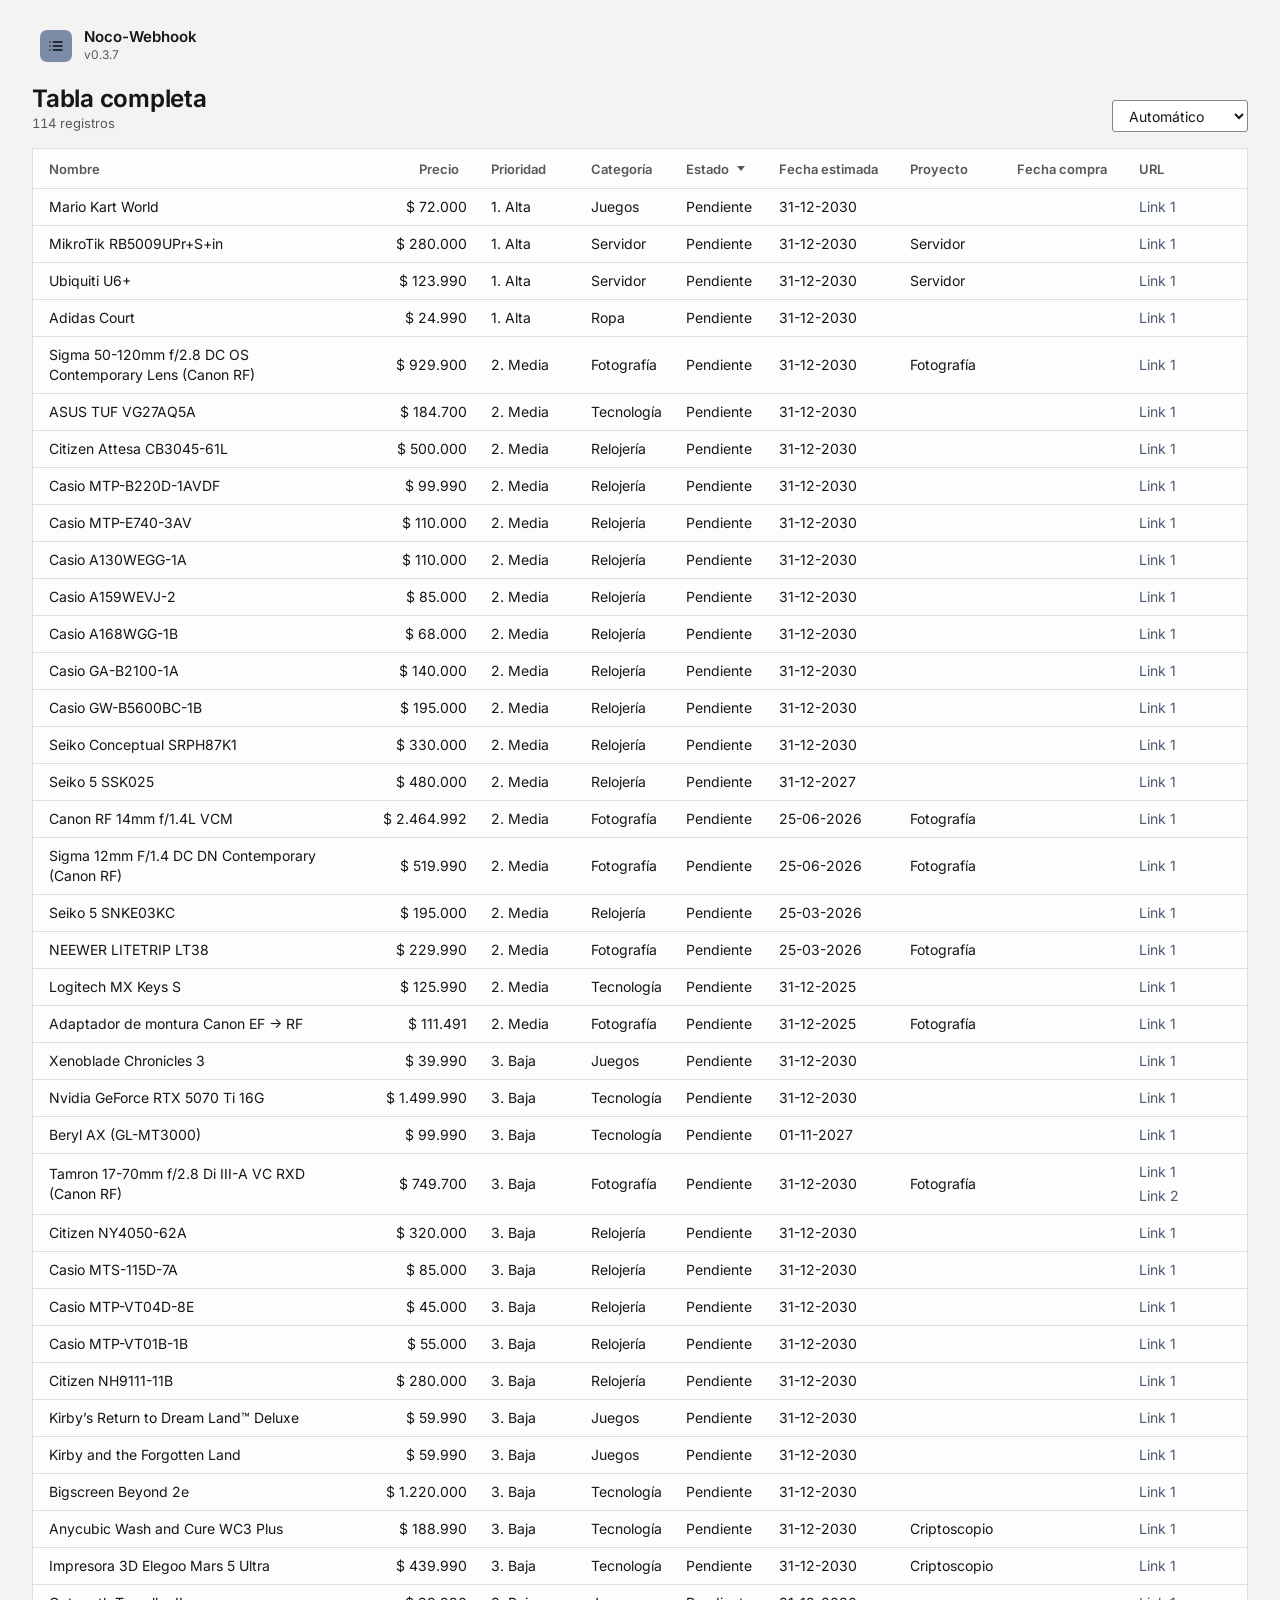
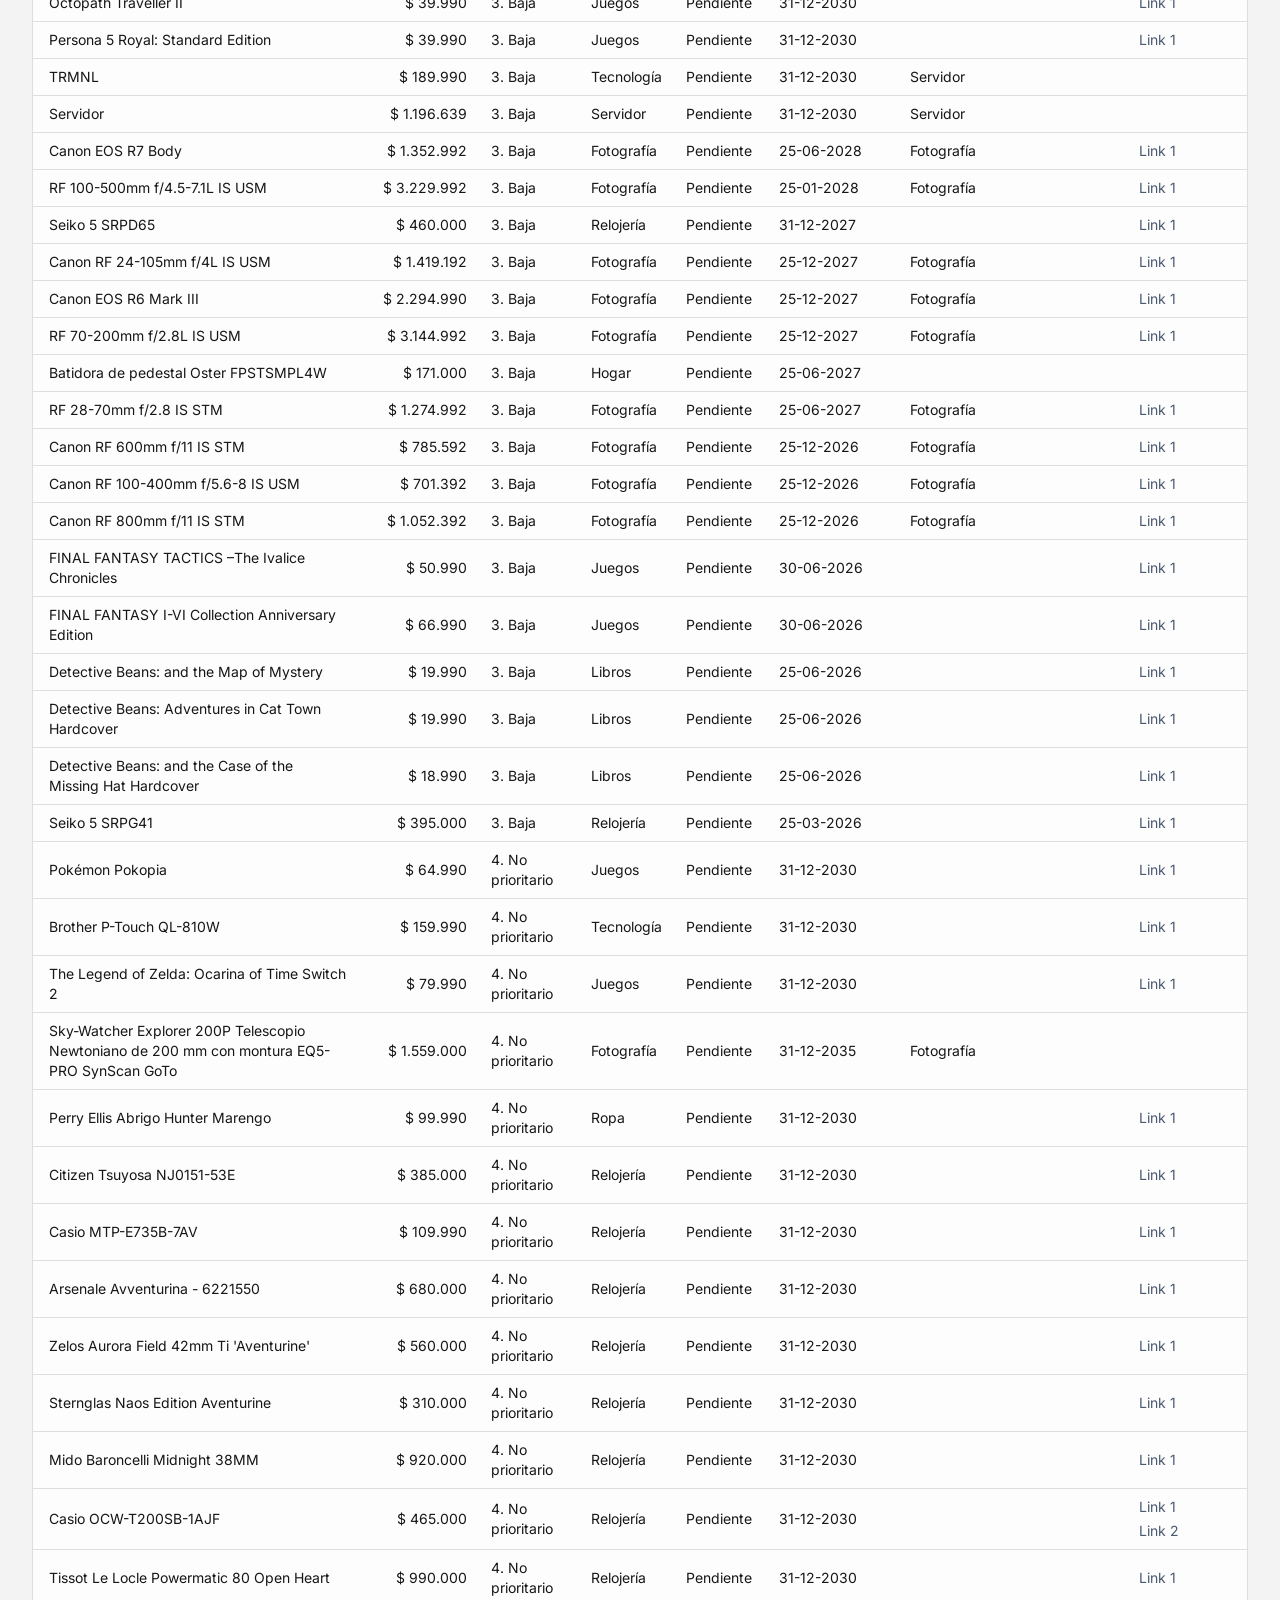
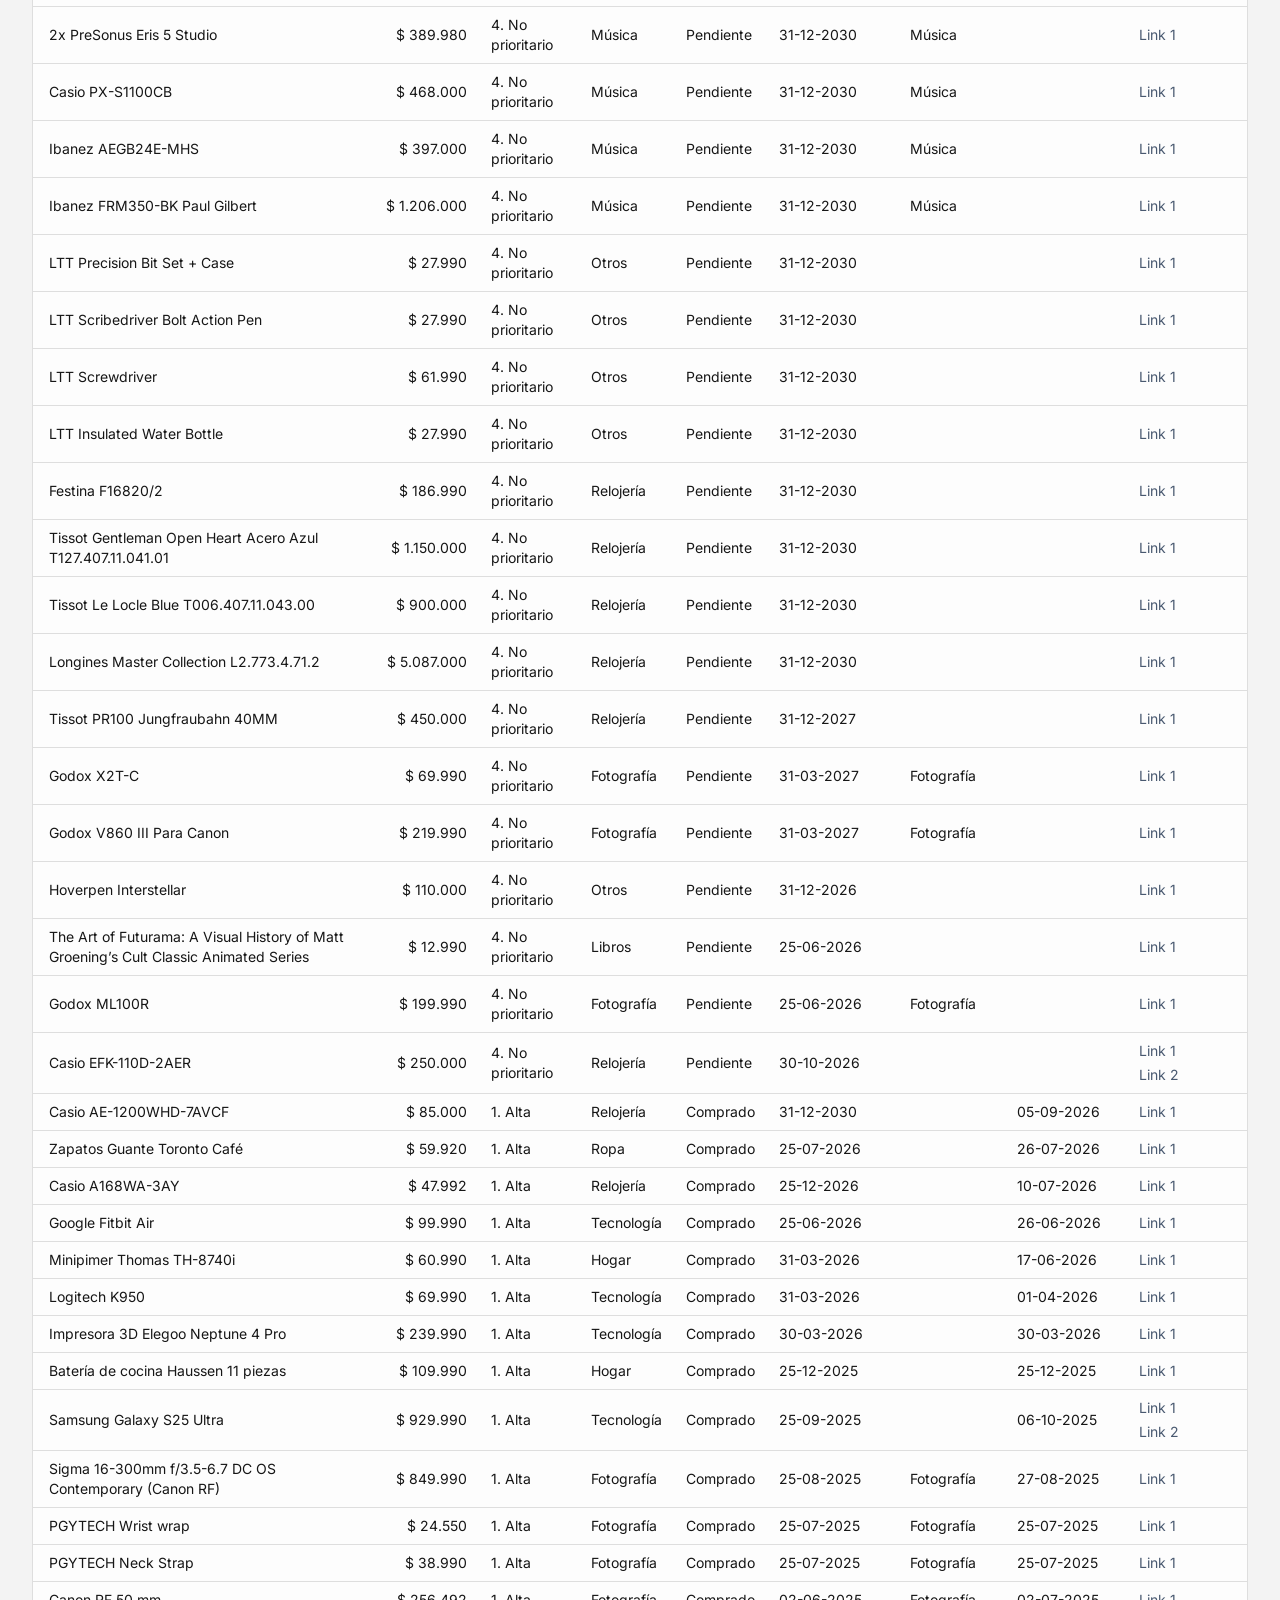
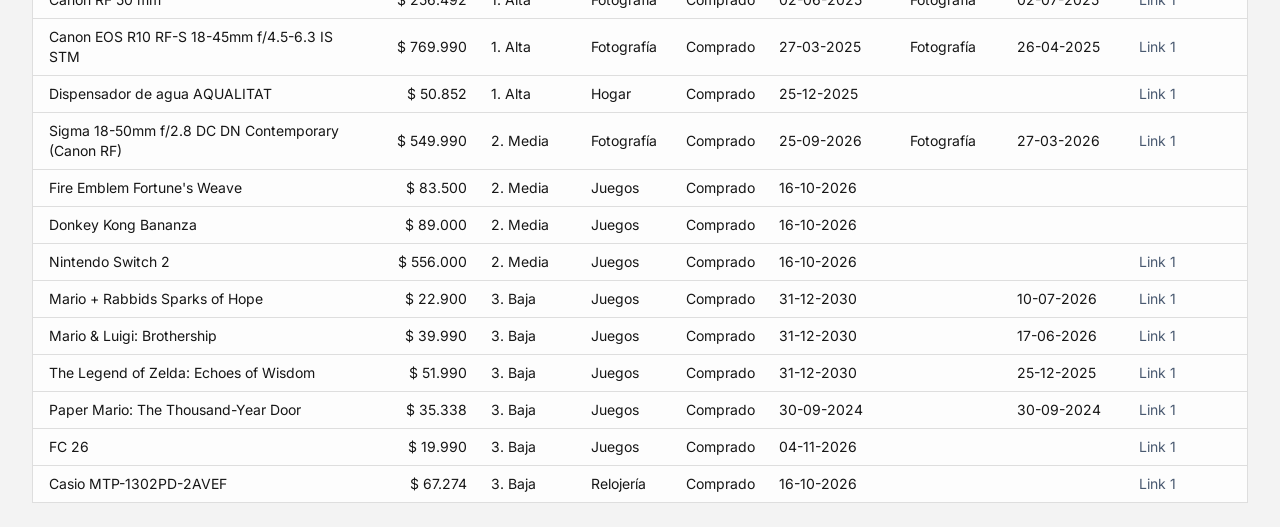
==== commit c1797fd4: "Actualiza páginas 2026-11-22 13:48:52" ====
--- a/tabla_completa.html
+++ b/tabla_completa.html
@@ -11,14 +11,14 @@
 <link rel="stylesheet" href="base.css">
 <link rel="stylesheet" href="app.css">
 </head>
-<body>
+<body class="">
 <div class="app">
 <main class="main">
 <div class="page page-wide">
 
   <a class="brand" href="./">
     <img class="brand-mark" src="favicon.svg" alt="" width="32" height="32">
-    <span class="brand-text"><span class="brand-name">Noco-Webhook</span><span class="brand-version">v0.3.3</span></span>
+    <span class="brand-text"><span class="brand-name">Noco-Webhook</span><span class="brand-version">v0.3.7</span></span>
   </a>
 
   <div class="page-head">
--- a/app.css
+++ b/app.css
@@ -92,3 +92,33 @@
   align-items: center;
   gap: var(--space-3);
 }
+
+/* Celular, wishlist: la tabla entera cabe en la pantalla. La página declara un viewport de 480 px (el celular
+   la reduce para que quepa) y aquí la letra es de 10 px con menos relleno. Las palabras nunca se parten: solo
+   bajan de línea entre palabras, así que el nombre (la columna con más texto) es la que se angosta. */
+@media (max-width: 45rem) {
+  .fit-screen .main {
+    padding: var(--space-2);
+  }
+  .fit-screen .table {
+    font-size: 10px; /* bajo la escala de base.css a propósito (§11.viewport) */
+    line-height: 1.3;
+  }
+  .fit-screen .table th,
+  .fit-screen .table td {
+    min-width: 0 !important; /* el JS de la página fija 120 px a los precios */
+    padding: var(--space-1) var(--space-2);
+    white-space: normal;
+  }
+  .fit-screen .table th {
+    height: auto;
+    font-size: 10px;
+  }
+  .fit-screen .table th:first-child,
+  .fit-screen .table td:first-child {
+    position: static; /* no hay scroll lateral: la columna no necesita quedar fija */
+  }
+  .fit-screen .table td.precio-column {
+    white-space: nowrap;
+  }
+}
